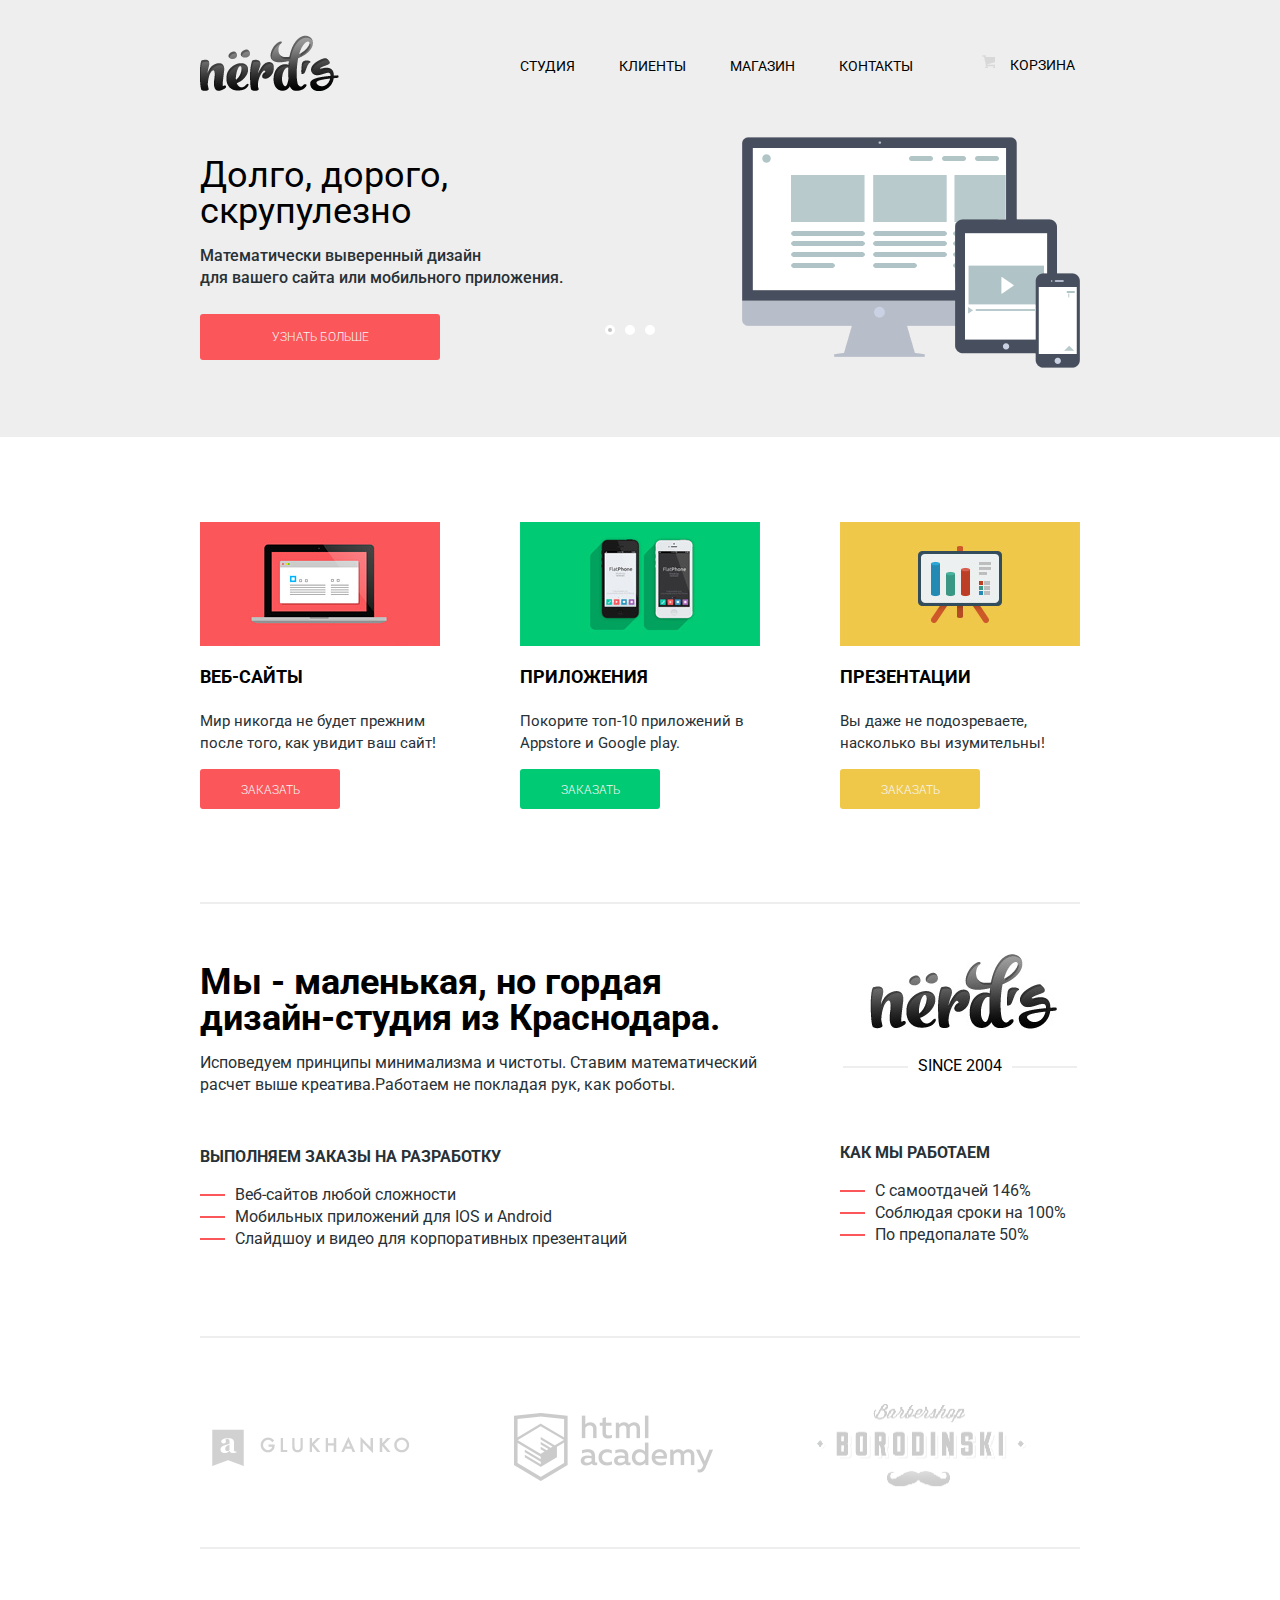
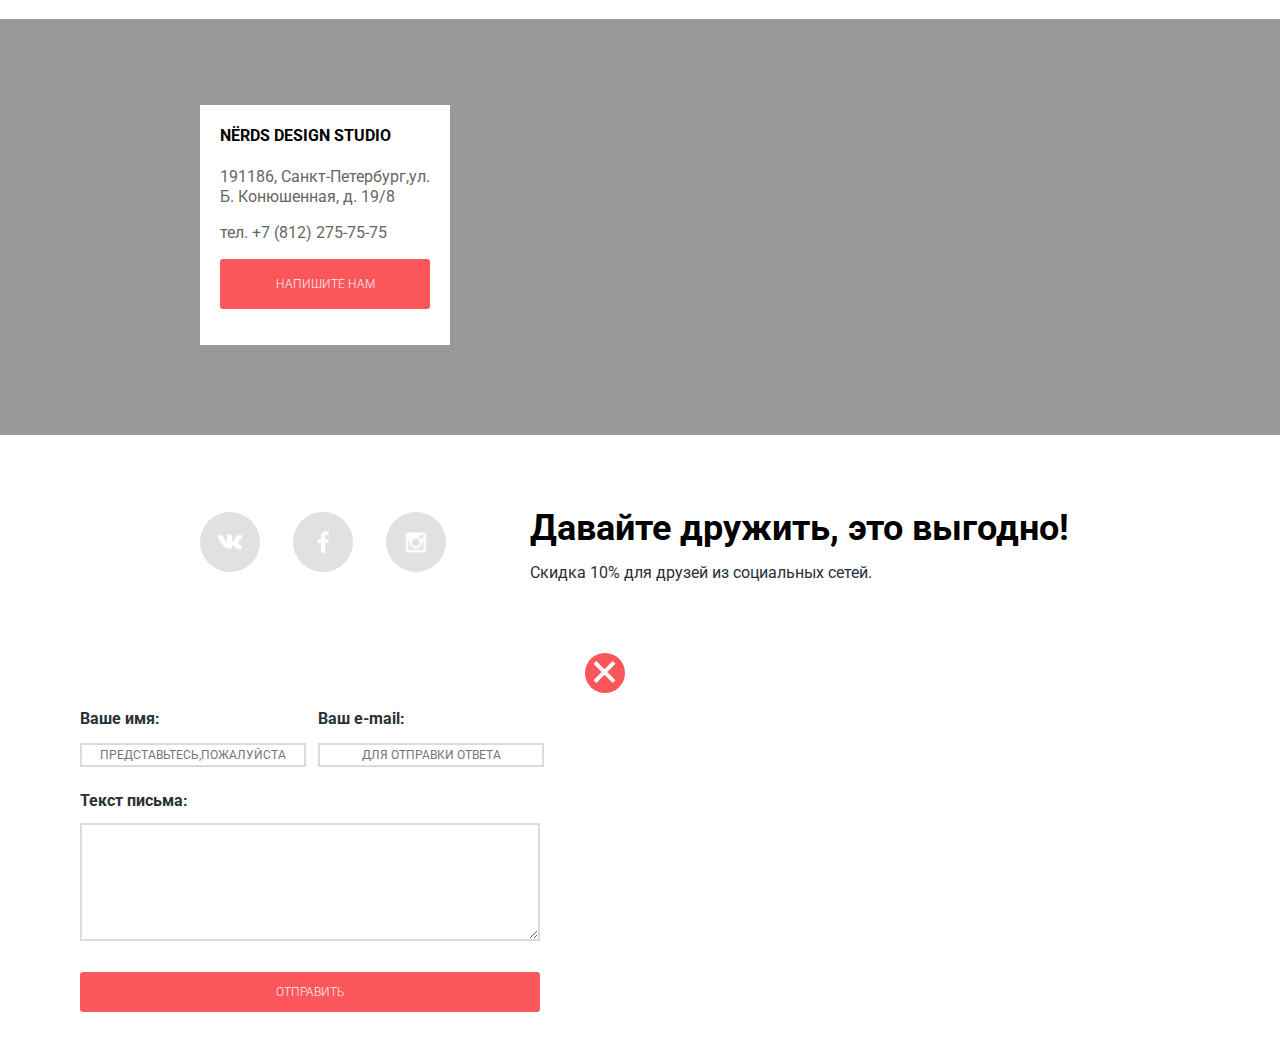
==== index.html @ b6cf6c47 "18.02" ====
<!DOCTYPE html>
<html lang="ru">
<head>
	<meta charset="utf-8">
	<title>HTML Academy: Нёрдс</title>
	<link rel="stylesheet" href="css/normalize.css">
	<link href='https://fonts.googleapis.com/css?family=Roboto:500' rel='stylesheet' type='text/css'>
	<link rel="stylesheet" href="css/style.css">
</head>
<body>
	<header class="main-header">
		<div class="container clearfix"> <!--центровщик-->
			<div class="header-logo">
				<img src="img/logo/logo.png" width="139" height="56" alt="нёрдс">
			</div>
			<nav class="main-navigation">
				<ul class="main-navigation-list">
					<li class="list-item"><a href="#">студия</a></li>
					<li class="list-item"><a href="#">клиенты</a></li>
					<li class="list-item"><a href="#">магазин</a></li>
					<li class="list-item"><a href="#">контакты</a></li>
				</ul>
				<div class="cart">
					<a class="active" href="#">корзина</a>
				</div>
			</nav>	
		</div> <!--end container -->
			<div class="slider">
        <input type="radio" id="btn-1" name="toggle" checked>
        <input type="radio" id="btn-2" name="toggle">
        <input type="radio" id="btn-3" name="toggle">
        <div class="slider-controls">
          <label for="btn-1"></label>
          <label for="btn-2"></label>
          <label for="btn-3"></label>
        </div>
        <div class="slides">
          <div class="slide">
            <div class="slide-description">
              <div class="slide-title">Долго, дорого,<br>скрупулезно</div>
              <p class="slide-text">Математически выверенный дизайн<br>для вашего сайта или мобильного приложения.</p>
              <a class="btn slider-btn" href="#">Узнать больше</a>
            </div>
          </div>
          <div class="slide">
            <div class="slide-description">
              <div class="slide-title">Любите ли вы математику,<br> как любим ее мы?</div>
              <p class="slide-text">Нашим дизайнерам мы удаляем нейроны, ответственные<br>за креатив, чтобы дать им возможность все просчитать.</p>
              <a class="btn slider-btn" href="#">Узнать больше</a>
            </div>
          </div>
          <div class="slide">
            <div class="slide-description">
              <div class="slide-title">Только наркотики,<br> только хардкор!</div>
              <p class="slide-text">Все дизайнерские решения в нашей компании принимаются только под воздействием качественных галлюциногенов.</p>
              <a class="btn slider-btn" href="#">Узнать больше</a>
            </div>
          </div>
        </div>
      </div>
	</header>
	<div class="main-content">
		<div class="container"> 
			<div class="offer clearfix">
				<div class="offer-block">
					<img class="offer-pic" src="img/content/desktop.jpg" width="240" height="124" alt="Монитор">
					<h3 class="offer-heading">Веб-сайты</h3>
					<p class="offer-text">Мир никогда не будет прежним после того, как увидит ваш сайт!</p>
					<a class="btn btn-red" href="#">Заказать</a> 
				</div>
				<div class="offer-block">
					<img class="offer-pic" src="img/content/app.jpg" width="240" height="124" alt="Приложения">
					<h3 class="offer-heading">Приложения</h3>
					<p class="offer-text">Покорите топ-10 приложений в Appstore и Google play.</p>
					<a class="btn btn-green" href="#">Заказать</a> 
				</div>
				<div class="offer-block">
					<img class="offer-pic" src="img/content/presentation.jpg" width="240" height="124" 
						alt="Презентации">
					<h3 class="offer-heading">Презентации</h3>
					<p class="offer-text">Вы даже не подозреваете, насколько вы изумительны!</p>
					<a class="btn btn-yellow" href="#">Заказать</a>
				</div>
			</div>
			<div class="about-us clearfix">
				<div class="advantages">
					<h2 class="advantages-heading">Мы - маленькая, но гордая дизайн-студия из Краснодара.</h2>
					<p class="advantages-text">
						Исповедуем принципы минимализма и чистоты. Ставим математический расчет выше креатива.Работаем не покладая рук, как роботы.    
					</p>
					<h3 class="about-us-heading">Выполняем заказы на разработку</h3>
					<ul class="advantages-list">
						<li class="advantages-list-item">Веб-сайтов любой сложности</li>
						<li class="advantages-list-item">Мобильных приложений для IOS и Android</li>
						<li class="advantages-list-item">Слайдшоу и видео для корпоративных презентаций</li>
					</ul>
				</div>
				<div class="features">
					<figure class="nerds-logo">
						<img src="img/logo/logo2.jpg" width="187" height="75" alt="Логотип-2">
						<figcaption class="logo-block"><span class="logo-text">Since 2004</span></figcaption>
					</figure>
					<h3 class="about-us-heading">Как мы работаем</h3>
					<ul class="advantages-list">
						<li class="advantages-list-item">C самоотдачей 146%</li>
						<li class="advantages-list-item">Соблюдая сроки на 100%</li>
						<li class="advantages-list-item">По предопалате 50%</li>
					</ul>
				</div>
			</div>
			<div class="partners">
				<ul class="partners-list">
					<li class="partner-item">
						<a href="#"><img src="img/decoration/glukhanko.png" width="198" height="37" alt="Глуханко"></a>
					</li> 
					<li class="partner-item">
						<a href="#"><img src="img/decoration/html-academy.png" width="199" height="68" 
							alt="HTML-Академия"></a>
					</li>
					<li class="partner-item">	
						<a href="#"><img src="img/decoration/borodinsky.png" width="209" height="86" alt="Бородински">
						</a>
					</li>
				</ul>
			</div>
		</div> <!--end container -->
		<div class="find-us">
			<div class="map"> 
				<iframe src="https://www.google.com/maps/embed?pb=!1m18!1m12!1m3!1d1998.5989424123647!2d30.32089461566686!3d59.938796869048474!2m3!1f0!2f0!3f0!3m2!1i1024!2i768!4f13.1!3m3!1m2!1s0x4696310fca5ba729%3A0xea9c53d4493c879f!2z0JHQvtC70YzRiNCw0Y8g0JrQvtC90Y7RiNC10L3QvdCw0Y8g0YPQuy4sIDE5LCDQodCw0L3QutGCLdCf0LXRgtC10YDQsdGD0YDQsywgMTkxMTg2!5e0!3m2!1sru!2sru!4v1455705789983" width="100%" height="100%" frameborder="0" style="border:0" allowfullscreen></iframe>
			</div>
			<!--<img src="img/contacts/map.jpg" width="1199" height="416" alt="Карта проезда">-->
			<div class="contacts"> 
				<h3 class="contacts-heading"> NЁrds design studio</h3>
				<p class="contacts-text">191186, Санкт-Петербург,ул. Б. Конюшенная, д. 19/8</p>
				<p class="contacts-text"> тел. +7 (812) 275-75-75</p>
				<a class="btn btn-contact" href="#">Напишите нам</a>
			</div>
		</div>
	</div>
	<footer class="main-footer">
		<div class="container clearfix">
			<div class="social">
				<a href="#" class="social-btn social-btn-vk"></a>
				<a href="#" class="social-btn social-btn-fb"></a> 
				<a href="#" class="social-btn social-btn-inst"></a>
			</div>
			<div class="social-text">
				<h3 class="social-heading">Давайте дружить, это выгодно!</h3>
				<p class="discount">Скидка 10% для друзей из социальных сетей.</p>
			</div>
		</div>
	</footer>
	<div class="pop-up clearfix ">
		<form class="pop-up-form" action="#">
			<div class="user-block">
				<label class="your-name" for="username">Ваше имя:</label> 
				<input class="username" id="username" type="text" placeholder="Представьтесь,пожалуйста">
			</div>
			<div class="user-block">
				<label class="your-email" for="email">Ваш e-mail:</label>
				<input class="email" id="email" type="email" placeholder="Для отправки ответа"> 
			</div>
			<div class="text-field">
				<label class="your-letter" for="letter">Текст письма:</label> 
				<textarea class="text-area" name="text" id="letter" placeholder="В свободной форме" cols="54" 
					rows="5">
				</textarea>
			</div>
				<input class="submit-btn btn-red" type="submit" value="Отправить">
		</form>
		<div class="btn-close"></div>
	</div>
</body>
</html>
---- css/style.css ----
html,body {
	min-width: 900px;
	margin: 0;
	padding: 0;
}
body {
	font-family: Roboto, Arial, Helvetica, sans-serif;
	font-size: 16px;
	font-weight: normal;
	line-height: 22px;
	color: #283136;
	background-color: #ffffff;
}
.clearfix::after {
	content:'';
	display:table;
	clear:both;
}
.sprite {
	display: block;
	background-image: url("../img/icons/sprite.png");
	background-repeat: no-repeat;
}
.btn {
	font-family: Roboto, Arial, Helvetica, sans-serif;
	font-size: 12px;
	line-height: 22px;
	font-weight: 300;
	text-align: center;
	color: #f6f6f6;
	text-transform: uppercase;
	text-decoration: none;
	border-radius: 3px;
}
.sprite-icon-basket {
	width: 15px;
	height: 15px;
	background-position: -5px -5px;
}
.sprite-icon-basket-red {
	width: 15px;
	height: 15px;
	background-position: -5px -30px;
}
.sprite-icon-check-off {
	width: 23px;
	height: 23px;
	background-position: -5px -55px;
}
.sprite-icon-check-on {
	width: 27px;
	height: 23px;
	background-position: -5px -88px;
}
.sprite-icon-facebook {
	width: 12px;
	height: 22px;
	background-position: -5px -121px;
}
.sprite-icon-instagramm {
	width: 21px;
	height: 21px;
	background-position: -5px -153px;
}
.sprite-icon-vk {
	width: 26px;
	height: 15px;
	background-position: -5px -184px;
}
.main-header {
	margin-bottom: 0px;
	padding-top: 35px;
	background-color: #eeeeee;
}
.container {
	width: 880px;
	margin: 0 auto;
	padding: 0 10px;	
}
.header-logo {
	float: left;
	padding-top: 0px;
	width: 140px;
}
.main-navigation {
	float: right;
	width: 560px;
	margin-left: 0px;
	padding-left: 0px;	
}
.main-navigation-list {
	float: left;
	width: 460px;
	margin-right: 0px;
	padding-left: 0px;
	list-style: none;
}
.main-navigation-list a {
	text-decoration: none;
	color: #000000;
	text-transform: uppercase;
}
.main-navigation-list .list-item {
	display: inline;
	padding-left: 0px;
	padding-right: 40px;
	font-size: 14px;
	line-height: 30px;
	color: #000000;
	text-transform: uppercase;
}
.main-navigation-list a:hover {
	color: #fb565a;
}
.main-navigation-list a:active {
	color: #000000;
	opacity: 0.3;
}
.list-item:last-child {
	padding-right: 0px;
}
.cart {
	float: right;
	width: 100px;
	padding-top: 15px;	
}
.cart a {
	position: relative;
	display: block;
	padding-left: 30px;
	font-size: 14px;
	line-height: 30px;
	color: #000000;
	text-transform: uppercase;
	text-decoration: none;
}
.cart a:hover {
	color: #fb565a;
}
.list-item.active a {
	color: #000000;
	border-bottom: 2px solid #fb565a;
}
.cart a::before {
	content: "";
	position: absolute;
	top: 3px;
	left: 0px;
	background-image: url("../img/icons/sprite.png");
	width: 15px;
	height: 15px;
	background-position: -3px -3px;
	opacity: 0.3;
}
.cart a:hover::before {
	background-position: -5px -30px;
	opacity: 1;
}
.main-content {
	margin-top: 85px;
}
.main-heading {
	clear: both;
	font-family: Roboto, Arial, Helvetica, sans-serif;
	font-size: 40px;
	font-weight: normal;
	line-height: 46px; 
	text-transform: uppercase;
	text-align: center;
	color: #000000;
	width: 650px;
	margin: 0 auto;
	padding-top: 80px;
	padding-bottom: 85px;
}
.advantages-heading {
	font-family: Roboto, Arial, Helvetica, sans-serif;
	font-size: 36px;
	line-height: 36px;
	color: #000000;
	margin-bottom: 15px;
	margin-top: 60px;
}
.slide-title {
	font-family: Roboto, Arial, Helvetica, sans-serif;
	font-size: 36px;
	line-height: 36px;
	color: #000000;
}
.slider {
	padding-top: 30px;
	width: 880px;
	margin: 0 auto;
	position: relative;
}
.slide {
	min-height: 310px;
	background-repeat: no-repeat;
	background-position: 100% 10px;
}
.slider input[type="radio"] {
	display: none;
}
.slider-controls label {
	display: inline-block;
	width: 4px;
	height: 4px;
	margin: 0 3px;
	vertical-align: top;
	background: #ffffff;
	border: 3px solid white;
	border-radius: 50%;
	cursor: pointer;
}
.slider-controls {
	position: absolute;
	bottom: 90px;
	left: 50%;
	width: 200px;
	margin-left: -110px;
	text-align: center;
}
.slide-description {
	font-family: Roboto, Arial, Helvetica, sans-serif;
	font-size: 16px;
	line-height: 22px;
	color: #283136;
	width: 500px;
	padding: 30px 0;
}

.slide-text {
	font-family: Roboto, Arial, Helvetica, sans-serif;
	font-size: 16px;
	line-height: 22px;
	font-weight: 500;
	color: #283136;
}
.slider-btn {
	display: block;
	width: 220px;
	margin-top: 25px;
	padding: 12px 10px;
	background: #fb565a;
}
.slide .btn:hover {
	background-color: #d6494d;
}
.slide .btn:active {
	background-color: #b63538;
	box-shadow: inset 0 3px #9b2d30;
}
.slide:nth-child(1) {
	background-image: url("../img/content/slide1.png");
}

.slide:nth-child(2) {
	background-image: url("../img/content/slide2.png");
}

.slide:nth-child(3) {
	background-image: url("../img/content/slide3.png");
}
.slide {
	display: none;
}
#btn-1:checked ~ .slides .slide:nth-child(1) {
	display: block;
}

#btn-2:checked ~ .slides .slide:nth-child(2) {
	display: block;
}

#btn-3:checked ~ .slides .slide:nth-child(3) {
	display: block;
}
#btn-1:checked ~ .slider-controls label[for="btn-1"],
#btn-2:checked ~ .slider-controls label[for="btn-2"],
#btn-3:checked ~ .slider-controls label[for="btn-3"] {
	background: #c1c1c1;
}

.offer {
	border-bottom: 2px solid #eeeeee;
}
.offer-block {
	float: left;
	width: 240px;
	min-height: 300px;
	margin-right: 80px;
	padding-bottom: 80px;
	font-size: 15px;
	line-height: 22px;
}
.offer-heading {
	margin-top: 0px;
	font-family: Roboto, Arial, Helvetica, sans-serif;
	font-size: 18px;
	line-height: 30px;
	color: #000000;
	text-transform: uppercase;
}
.offer-pic {
	margin-bottom: 10px;
}
.offer-block:last-child {
	margin-right: 0px;
}
.offer-block .btn {
	display: block;
	width: 140px;
	min-height: 30px;
	padding-top: 10px;
}
.btn-red {
	background-color: #fb565a;
}
.btn-red:hover {
	background-color: #d6494d;
}
.btn-red:active {
	background-color: #b63538;
	box-shadow: inset 0 3px #9b2d30;
}
.btn-green {
	background-color: #00ca74;
}
.btn-green:hover {
	background-color: #01a25e;
}
.btn-green:active {
	background-color: #009053;
	box-shadow: inset 0 3px #007b47;
}
.btn-yellow {
	background-color: #efc84a;
}
.btn-yellow:hover {
	background-color: #d6ae2c;
}
.btn-yellow:active {
	background-color: #c09b24;
	box-shadow: inset 0 3px #a3841f;
}
.about-us {
	padding-bottom: 70px;
	border-bottom: 2px solid #eeeeee;
}
.about-us-heading {
	font-family: Roboto, Arial, Helvetica, sans-serif;
	font-size: 16px;
	line-height: 22px; 
	text-transform: uppercase;
	color: #283136;
	margin-top: 50px;
}
.advantages {
	float: left;
	width: 570px;	
}
.advantages-text {
	font-family: Roboto, Arial, Helvetica, sans-serif;
	font-size: 16px;
	line-height: 22px; 
	color: #283136;
	margin-bottom: 50px;
}
.advantages-list {
	padding-left: 0px;
}
.advantages-list-item {
	position: relative;
	padding-left: 35px;
	list-style-type: none;
}
.advantages-list-item:before {
	position: absolute;
	left: 0px;
	top: 10px;
	content: "";
	width: 25px;
	border-bottom: 2px solid #fb565a;
}
.features {
	float: right;
	width: 240px;	
}
.logo-block {
	text-align: center;
}
.logo-text {
	position: relative;
	font-family: Roboto, Arial, Helvetica, sans-serif;
	color: #000000;
	font-size: 16px;
	line-height: 9px; 
	text-transform: uppercase;
	padding-right: 10px;
	padding-left: 10px;
}
.logo-text::before, .logo-text::after {
	content: "";
	position: absolute;
	top: 50%;
	
	width: 65px;
	border-bottom: 2px solid #eeeeee;
}
.logo-text::before {
	left: 100%;
}
.logo-text::after {
	right: 100%;
}
.partners {
	margin-right: 0px;
	margin-bottom: 70px;
	border-bottom: 2px solid #eeeeee;
}
.partners-list {
	padding-left: 12px;
}
.partner-item {
	display: inline-block;
	vertical-align: middle;
	padding-top: 50px;
	padding-right: 100px;
	padding-bottom: 35px;	
}
.partner-item a {
	display: block;
	opacity: 0.2;
}
.partner-item a:hover {
	opacity: 1;
}
.partner-item a:active {
	opacity: 1;
}
.partner-item:nth-child(3n) {
	padding-right: 0px;
	margin-right: 0px;
}
.nerds-logo {
	margin-top: 50px;
	margin-bottom: 65px;
	margin-left: 30px;
}
.logo-block {
	padding-top: 20px;
	padding-left: 10px;
}
.range-filter {
	width: 240px;
	margin: 20px auto; 
}
.range-controls {
	position: relative;
	height: 41px;
	padding-top: 39px;
	padding-right: 20px;
	padding-left: 20px;
	margin-bottom: 15px;
	border-radius: 5px;
	background: #f1f1f1;
}
.range-controls .scale {
	height: 2px;
	background: #d7dcde;
}
.range-controls .bar {
	width: 70%;
	height: 2px;
	background: #00ca74;
}
.range-controls .toggle {
	position: absolute;
	top: 30px;
	left: 0px;
	width: 4px;
	height: 4px;
	cursor: pointer;
	border: 8px solid #fff;
	border-radius: 50%;
	background: #ababab;
	box-shadow: 0 2px 1px 0 #cfcfcf;
}
.range-controls .toggle-min {
	left: 20px;
}
.range-controls .toggle-max {
	left: 145px;
}
.price-controls {
	font-size: 0;
}
.price-controls label {
	font-size: 16px;
	display: inline-block;
	width: 50%;
}
.max-price {
	text-align: right;
}
.price-controls input {
	font-family: Roboto, Arial, Helvetica, sans-serif;
	font-size: 16px;
	width: 60px;
	margin-left: 10px;
	padding: 8px 10px;
	text-align: center;
	color: #283136;
	border: none;
	border-radius: 5px;
	outline: none;
	background: #f1f1f1;
}
.parameters {
	width: 240px;
	float: left;
	margin-top: 0px;
}
.parameters-heading {
	font-family: Roboto, Arial, Helvetica, sans-serif;
	font-size: 18px;
	line-height: 30px;
	color: #000000;
	text-transform: uppercase;
	padding-top: 50px;
}
.cost {
	margin-top: 0px;
	padding-top: 0px;
}
.parameters-list {
	list-style: none;
	padding-left: 0px;
}
.parameters-btn {
	font-family: Roboto, Arial, Helvetica, sans-serif;
	font-size: 12px;
	font-weight: bold;
	line-height: 40px;
	color: #283136;
	text-transform: uppercase;
	text-decoration: none;
	text-align: center;
	background-color: #f1f1f1;
	display: block;
	vertical-align: middle;
	width: 160px;
	height: 40px;
	padding-top: 0px;
	border: 0 none;
	border-radius: 3px;
}
.parameters-btn:hover {
	background-color: #e5e5e5;
}
.parameters-btn:active {
	background-color: #d5d5d5;
	box-shadow: 0 3px #b5b5b5;

}
.parameters-list input[type="radio"] {
	display: none;
}
input[type="radio"]+label {
	display: block;
	margin: 20px 0;
	line-height: 20px;
	padding-left: 40px;
	position: relative;
	cursor: pointer;
}
input[type="radio"]+label::before {
	content: "";
	display: block;
	position: absolute;
	left: 0px;
	top: 0px;
	width: 16px;
	height: 16px;
	border: 4px solid #c1c1c1;
	border-radius: 50px;
}
input[type="radio"]+label::hover::before {
	content: "";
	background-image: url("../img/icons/icon-circle-hover.png");
}
input[type="radio"]+label::active::before {
	content: "";
	opacity: 0.3;
}
input[type="radio"]:checked+label::after {
	content: "";
	display: block;
	position: absolute;
	left: 8px;
	top: 8px;
	width: 8px;
	height: 8px;
	border-radius: 50px;
	background-color: #c1c1c1;
}
.parameters-list input[type="checkbox"] {
	display: none;
}
input[type="checkbox"]+label {
	display: block;
	margin: 20px 0;
	line-height: 20px;
	padding-left: 40px;
	position: relative;
	cursor: pointer;
}
input[type="checkbox"]+label::before {
	content: "";
	display: block;
	position: absolute;
	left: 0px;
	top: 0px;
	background-image: url("../img/icons/sprite.png");
	width: 23px;
	height: 23px;
	background-position: -5px -55px;
}
input[type="checkbox"]:checked {
	background-image: url("../img/icons/sprite.png");
	width: 27px;
	height: 23px;
	background-position: -5px -88px;
}
input[type="checkbox"]+label::hover::before {
	background-image: url("../img/icons/icon-check-of-hover.png");
}
input[type="checkbox"]:checked+label::hover::before {
	background-image: url("../img/icons/icon-check-on-hover.png");
}
/*input[type="checkbox"]:checked+label::after {
	content: "";
	display: block;
	position: absolute;
	left: 0px;
	top: 0px;
	background-image: url("../img/icons/sprite.png");
	width: 27px;
    height: 23px;
    background-position: -5px -88px;
    }*/
.select-list a {
  font-size: 12px;
  color: #283136;
  opacity: 0.3;
  text-transform: uppercase; 
  text-decoration: none;
  border-bottom: 2px dotted #00ca74;
}
.select-list a:hover {
  color: #000000; 
  opacity: 1;
  border-bottom-style: solid;
}
.select-list a:active {
  color: #000000;
  opacity: 1;
}
.select-list-item b {
  font-size: 12px;
  text-transform: uppercase;
}

.select {
  margin-left: 0px;
  font-size: 12px;
  width: 560px;
  margin-right: 0px;

}
.select-list {
  float: left;
  width: 480px;
  margin-right: 0px;
  margin-top: 0px;
  padding-left: 0px;
}
.select li {
  display: inline-block;
  vertical-align: middle;
  font-size: 12px;
  padding-right: 40px;
}
.arrows-list {
  margin: 0px;
}
.arrows-list li{
  padding-right: 0px;
}
.arrows-block {
  float: right;	
  width: 80px;
}
.arrow {
  display: block;
  width: 0px;
  height: 0px;
  border-style: solid;
}
.arrow-up {
  margin-right: 5px;
  padding-right: 0px;
  border-width: 0 5.5px 10px 5.5px;
  border-color: transparent transparent #c1c1c1 transparent;
}
.arrow-down {
  border-width: 10px 5.5px 0 5.5px;
  border-color: #c1c1c1 transparent transparent transparent;
}
.arrow-up:hover {
  border-color: transparent transparent #c1c1c1 transparent;
}
.arrow-down:hover {
  border-color: #c1c1c1 transparent transparent transparent;
}
.arrow-up:active {
  border-color: transparent transparent #1fcf81 transparent;
}
.arrow-down:active {
  border-color: #1fcf81 transparent transparent transparent;
}
.template {
	float: right;
	font-size: 0px;
	width: 560px;
	margin-top: 0px;
}
.template-list {
	margin: 0px;
	padding: 0px;
}
.template-list-item {
	position: relative;
	display: inline-block;
	vertical-align: middle;
	font-size: 14px;
	padding-top: 30px;
	margin-right: 80px;
	margin-left: 0px;
	margin-bottom: 80px;
	width: 240px;
	background-image: url("../img/decoration/sub.png");
	background-repeat: no-repeat;
	background-position: left top;
}
.template-list-item:hover {
	background-image: url("../img/decoration/sub-dark.png");
}
.template-list-item:nth-child(2n) {
	margin-right: 0px;
}
.template-list-item:hover .description{
	display: block;
}
.template-price {
	display: block;
	font-weight: 300;
	font-size: 12px;
	text-align: center;
	color: #ffffff;
	text-transform: uppercase;
	background-color: #fb565a;
	text-decoration: none;
	vertical-align: middle;
	width: 140px;
	min-height: 30px;
	margin-left: 30px;
	padding-top: 10px;
	border-radius: 3px;
}
.description {
	width: 200px;
	height: 200px;
	position: absolute;
	top: 50px;
	left: 20px;
	background-color: #ffffff;
	color: #283136;
	text-align: center;
	display: none;	
}
.description .description-heading {
	font-family: Roboto, Arial, Helvetica, sans-serif;
	font-size: 18px;
	line-height: 20px;
	text-transform: uppercase;
	text-align: center;
	color: #000000;
}
.description .description-text {
	padding-left: 37px;
	padding-right: 37px;
}

.paginator-block {
	clear: both;
	min-width: 300px;
	min-height: 40px;
	margin-bottom: 80px;
	margin-top: 0px;
}
.paginator-page {
	width: 34px;
	height: 34px;
	border: 2px solid #f1f1f1;
}

.paginator-page {
	display: inline-block;
	vertical-align: middle;
	text-align: center;
	margin-right: 10px;
	width: 38px;
	height: 38px;
	background-color: #f1f1f1;
	font-size: 12px;
	line-height: 38px;
	text-transform: uppercase;
	font-weight: bold;
	color: #283136;
}
.paginator-list {
	padding-left: 0px;
	margin-left: 10px;
	font-size: 0px;
	list-style: none;
}
.paginator-list .active {
	background-color: #ffffff;
}
.paginator-page a {
	display: block;
	text-decoration: none;
	vertical-align: middle;
	text-align: center;
	width: 38px;
	height: 38px;
	color: #283136;
}

.next {
	width: 110px;
	padding-left: 30px;
}
.map {
	width: 100%;
	height: 416px;
	margin: 10px auto;
	background-color: #999;
}
.find-us {
	position: relative;
	background-image: url("../img/contacts/map.jpg");
	background-position: 50% 50%;
	background-repeat: no-repeat;
	height: 416px;
}
.contacts {
	width: 210px;
	height: 240px;
	background-color: #ffffff;
	color: #c1c1c1;
	position: absolute;
	top: 86px;
	left: 50%;
	margin-left: -440px;
	padding-left: 20px;
	padding-right: 20px;
}
.contacts-heading {
	font-size: 16px;
	line-height: 30px;
	color: #000000;
	text-transform: uppercase;
}
.contacts-text {
	font-family: Roboto, Arial, Helvetica, sans-serif;
	font-size: 16px;
	line-height: 20px;
	color: #666666;
}
.btn-contact {
	background-color: #fb565a;
	display: block;
	padding-top: 14px;
	padding-bottom: 14px;
}
.btn-contact:hover {
	background-color: #d6494d;
}
.btn-contact:active {
	background-color: #b63538;
	box-shadow: inset 0 3px #9b2d30;
}
.social {
	width: 300px;
	float: left;
	padding-top: 77px;
	margin-right: 0px;
	margin-bottom: 76px;
}
.social-text {
	font-family: Roboto, Arial, Helvetica, sans-serif;
	width: 550px;
	float: right;
	padding-top: 55px;
	margin-left: 0px;
	margin-top: 20px;
}
.social-heading {
	font-family: Roboto, Arial, Helvetica, sans-serif;
	font-size: 36px;
	line-height: 36px;
	color: #000000;
	margin-top: 0px;
	margin-bottom: 0px;
}
.social-btn {
	position: relative;
	display: inline-block;
	vertical-align: top;
	margin-right: 29px;
	width: 60px;
	height: 60px;
	border-radius: 50%;
	font-size: 0px;
	background-color: #e1e1e1;
}
.social-btn::before {
	content: "";
	position: absolute;
	top: 50%;
	left: 50%;
	transform: translate(-50%, -50%);
	background-image: url("../img/icons/sprite.png");
	background-repeat: no-repeat;
}
.social-btn-vk::before {
	width: 26px;
	height: 15px;
	background-position: -5px -184px;
}
.social-btn-fb::before {
	width: 12px;
	height: 22px;
	background-position: -5px -121px;
}
.social-btn-inst::before {
	width: 21px;
	height: 21px;
	background-position: -5px -153px;
}
.social-btn:hover{
	background-color: #fb565a;
}
.social-btn:active {
	background-color: #d6494d;
	box-shadow: inset 0 3px #9b2d30;
}
.discount {
	font-family: Roboto, Arial, Helvetica, sans-serif;
	font-size: 16px;
}
.social-btn:last-child {
	margin-right: 0px;
}
.pop-up {
	/*display: none;*/
}
.pop-up {
	position: relative;
	width: 630px;
}
.pop-up-form {
	min-width: 460px;
	margin-left: 80px;
	padding-top: 60px;
}
.username, .email {
	width: 218px;
	margin-right: 20px;
	margin-bottom: 25px;
	margin-top: 13px;
	font-family: Roboto, Arial, Helvetica, sans-serif;
	font-size: 12px;
	line-height: 18px;
	color: #000000;
	text-transform: uppercase;
	border: 2px solid #d7dcde;
	outline: none;
	text-align: center;
}
.your-name, .your-email, .your-letter {
	margin-top: 15px;
	font-family: Roboto, Arial, Helvetica, sans-serif;
	font-size: 16px;
	line-height: 18px;
	font-weight: bold;
}
.text-area {
	width: 452px;
	border: 2px solid #d7dcde;
	outline: none;
	margin-top: 13px;
	margin-right: 0px;
}
.user-block {
	float: left;
	width: 218px;
	margin-right: 20px;
}
.your-letter {
	display: block;
}
.text-field {
	clear: both;
	width: 460px;
	min-height: 110px;	
}
.submit-btn {
	display: inline-block;
	width: 460px;
	height: 40px;
	font-weight: 300;
	font-size: 12px;
	line-height: 18px;
	text-align: center;
	color: #f6f6f6;
	text-transform: uppercase;
	text-decoration: none;
	background: #fb565a;
	margin-top: 25px;
	border-radius: 3px;
	margin-bottom: 50px;
	border:0 none;
}
.btn-close {
	position: absolute;
	top: 5px;
	right: 5px;
	width: 40px;
	height: 40px;
	border-radius: 50px;
	background-color: #fb565a;
}
.btn-close::before, .btn-close::after {
	content: "";
	position: absolute;
	top: 17px;
	right: 7px;
	width: 27px;
	height: 4px;
	background-color: #ffffff;
	transform: rotate(45deg); 
}
.btn-close::after {
	content: "";
	transform: rotate(-45deg);
}
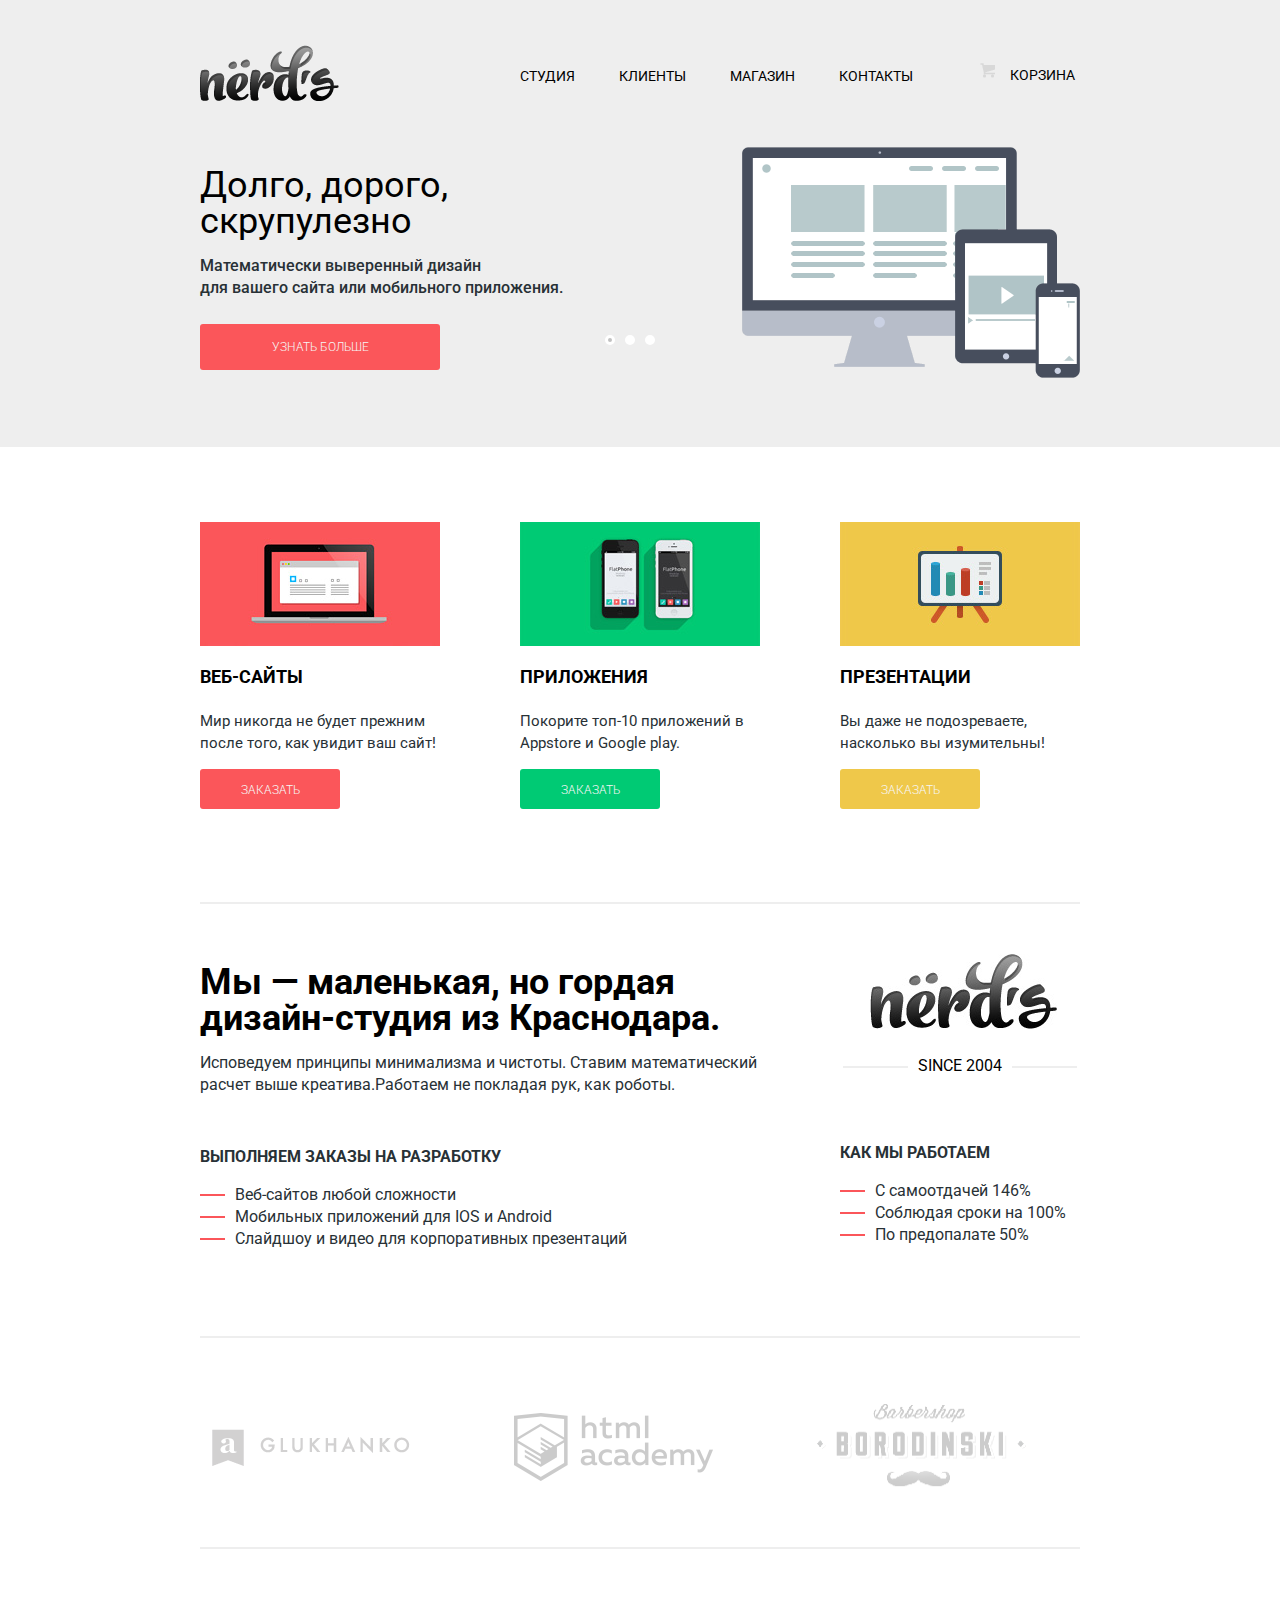
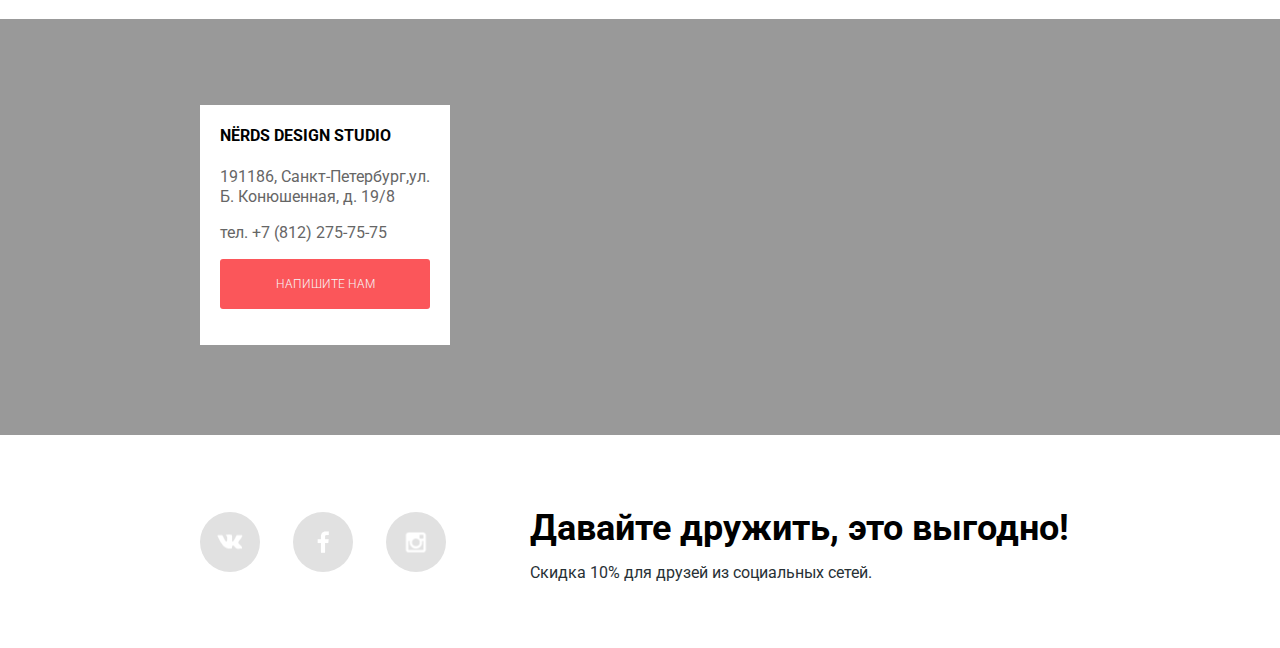
==== commit 566296f8: "new" ====
--- a/index.html
+++ b/index.html
@@ -84,7 +84,7 @@
 			</div>
 			<div class="about-us clearfix">
 				<div class="advantages">
-					<h2 class="advantages-heading">Мы - маленькая, но гордая дизайн-студия из Краснодара.</h2>
+					<h2 class="advantages-heading">Мы &#8212 маленькая, но гордая дизайн-студия из Краснодара.</h2>
 					<p class="advantages-text">
 						Исповедуем принципы минимализма и чистоты. Ставим математический расчет выше креатива.Работаем не покладая рук, как роботы.    
 					</p>
@@ -150,25 +150,27 @@
 			</div>
 		</div>
 	</footer>
-	<div class="pop-up clearfix ">
-		<form class="pop-up-form" action="#">
-			<div class="user-block">
-				<label class="your-name" for="username">Ваше имя:</label> 
-				<input class="username" id="username" type="text" placeholder="Представьтесь,пожалуйста">
-			</div>
-			<div class="user-block">
-				<label class="your-email" for="email">Ваш e-mail:</label>
-				<input class="email" id="email" type="email" placeholder="Для отправки ответа"> 
-			</div>
-			<div class="text-field">
-				<label class="your-letter" for="letter">Текст письма:</label> 
-				<textarea class="text-area" name="text" id="letter" placeholder="В свободной форме" cols="54" 
+	<div class="pop-up-wrapper">
+		<div class="pop-up clearfix ">
+			<form action="#">
+				<div class="user-block">
+					<label class="your-name" for="username">Ваше имя:</label> 
+					<input class="user" id="username" type="text" placeholder="Представьтесь,пожалуйста">
+				</div>
+				<div class="user-block">
+					<label class="your-email" for="email">Ваш e-mail:</label>
+					<input class="user" id="email" type="email" placeholder="Для отправки ответа"> 
+				</div>
+				<div class="text-field">
+					<label class="your-letter" for="letter">Текст письма:</label> 
+					<textarea class="text-area" name="text" id="letter" placeholder="В свободной форме" cols="54" 
 					rows="5">
 				</textarea>
+				<input class="submit-btn btn-red" type="submit" value="Отправить">
 			</div>
-				<input class="submit-btn btn-red" type="submit" value="Отправить">
 		</form>
-		<div class="btn-close"></div>
+		<div class="btn-close"></div>	
 	</div>
+</div>	
 </body>
 </html>
--- a/css/style.css
+++ b/css/style.css
@@ -1,5 +1,5 @@
 html,body {
-	min-width: 900px;
+	min-width: 880px;
 	margin: 0;
 	padding: 0;
 }
@@ -17,9 +17,9 @@
 	clear:both;
 }
 .sprite {
-	display: block;
-	background-image: url("../img/icons/sprite.png");
-	background-repeat: no-repeat;
+    background-image: url("../img/icons/sprite.png");
+    background-repeat: no-repeat;
+    display: block;
 }
 .btn {
 	font-family: Roboto, Arial, Helvetica, sans-serif;
@@ -33,59 +33,90 @@
 	border-radius: 3px;
 }
 .sprite-icon-basket {
-	width: 15px;
-	height: 15px;
-	background-position: -5px -5px;
-}
+  width: 15px;
+  height: 15px;
+  background-position: -10px -53px;
+}
+
 .sprite-icon-basket-red {
-	width: 15px;
-	height: 15px;
-	background-position: -5px -30px;
-}
+  width: 15px;
+  height: 15px;
+  background-position: -10px -88px;
+}
+
+.sprite-icon-check-of-hover {
+  width: 23px;
+  height: 23px;
+  background-position: -10px -123px;
+}
+
 .sprite-icon-check-off {
-	width: 23px;
-	height: 23px;
-	background-position: -5px -55px;
-}
+  width: 23px;
+  height: 23px;
+  background-position: -10px -166px;
+}
+
 .sprite-icon-check-on {
-	width: 27px;
-	height: 23px;
-	background-position: -5px -88px;
-}
+  width: 27px;
+  height: 23px;
+  background-position: -10px -209px;
+}
+
+.sprite-icon-check-on-blocked {
+  width: 27px;
+  height: 23px;
+  background-position: -10px -252px;
+}
+
+.sprite-icon-check-on-hover {
+  width: 27px;
+  height: 23px;
+  background-position: -10px -295px;
+}
+.sprite--icon-check-off-blocked {
+ 	width: 23px;
+ 	height: 23px;
+ 	background-position: -10px -10px;
+}
+
 .sprite-icon-facebook {
-	width: 12px;
-	height: 22px;
-	background-position: -5px -121px;
-}
+  width: 12px;
+  height: 22px;
+	background-position: -10px -338px;
+}
+
 .sprite-icon-instagramm {
-	width: 21px;
-	height: 21px;
-	background-position: -5px -153px;
+  width: 21px;
+  height: 21px;
+  background-position: -10px -380px;
 }
 .sprite-icon-vk {
-	width: 26px;
-	height: 15px;
-	background-position: -5px -184px;
-}
+  width: 26px;
+  height: 15px;
+  background-position: -10px -421px;
+}
+
 .main-header {
-	margin-bottom: 0px;
-	padding-top: 35px;
-	background-color: #eeeeee;
-}
+  margin-bottom: 0px;
+ 	padding-top: 45px;
+  background-color: #eeeeee;
+  }
 .container {
-	width: 880px;
-	margin: 0 auto;
-	padding: 0 10px;	
+  width: 880px;
+  margin: 0 auto;
+  padding: 0 10px;	
 }
 .header-logo {
 	float: left;
+	margin-top: 0px;
 	padding-top: 0px;
 	width: 140px;
 }
 .main-navigation {
 	float: right;
-	width: 560px;
+	width: 570px;
 	margin-left: 0px;
+	margin-right: 0px;
 	padding-left: 0px;	
 }
 .main-navigation-list {
@@ -93,6 +124,7 @@
 	width: 460px;
 	margin-right: 0px;
 	padding-left: 0px;
+	margin-left: 10px;
 	list-style: none;
 }
 .main-navigation-list a {
@@ -122,7 +154,8 @@
 .cart {
 	float: right;
 	width: 100px;
-	padding-top: 15px;	
+	padding-top: 15px;
+	padding-right: 0px;	
 }
 .cart a {
 	position: relative;
@@ -148,16 +181,16 @@
 	left: 0px;
 	background-image: url("../img/icons/sprite.png");
 	width: 15px;
-	height: 15px;
-	background-position: -3px -3px;
+  height: 15px;
+  background-position: -10px -53px;
 	opacity: 0.3;
 }
 .cart a:hover::before {
-	background-position: -5px -30px;
+  background-position: -10px -88px;
 	opacity: 1;
 }
 .main-content {
-	margin-top: 85px;
+	margin-top: 75px;
 }
 .main-heading {
 	clear: both;
@@ -168,10 +201,11 @@
 	text-transform: uppercase;
 	text-align: center;
 	color: #000000;
-	width: 650px;
+	width: 710px;
 	margin: 0 auto;
-	padding-top: 80px;
+	padding-top: 50px;
 	padding-bottom: 85px;
+	padding-left: 0px;
 }
 .advantages-heading {
 	font-family: Roboto, Arial, Helvetica, sans-serif;
@@ -470,14 +504,14 @@
 	background: #d7dcde;
 }
 .range-controls .bar {
+	position: relative;
 	width: 70%;
 	height: 2px;
 	background: #00ca74;
 }
 .range-controls .toggle {
 	position: absolute;
-	top: 30px;
-	left: 0px;
+	top: -10px;
 	width: 4px;
 	height: 4px;
 	cursor: pointer;
@@ -487,10 +521,10 @@
 	box-shadow: 0 2px 1px 0 #cfcfcf;
 }
 .range-controls .toggle-min {
-	left: 20px;
+	left: -10px;
 }
 .range-controls .toggle-max {
-	left: 145px;
+	right: -10px;
 }
 .price-controls {
 	font-size: 0;
@@ -527,7 +561,7 @@
 	line-height: 30px;
 	color: #000000;
 	text-transform: uppercase;
-	padding-top: 50px;
+	padding-top: 20px;
 }
 .cost {
 	margin-top: 0px;
@@ -536,6 +570,7 @@
 .parameters-list {
 	list-style: none;
 	padding-left: 0px;
+	margin-bottom: 15px;
 }
 .parameters-btn {
 	font-family: Roboto, Arial, Helvetica, sans-serif;
@@ -551,6 +586,7 @@
 	vertical-align: middle;
 	width: 160px;
 	height: 40px;
+	margin-top: 50px;
 	padding-top: 0px;
 	border: 0 none;
 	border-radius: 3px;
@@ -560,7 +596,7 @@
 }
 .parameters-btn:active {
 	background-color: #d5d5d5;
-	box-shadow: 0 3px #b5b5b5;
+	box-shadow: inset 0 3px #b5b5b5;
 
 }
 .parameters-list input[type="radio"] {
@@ -623,32 +659,26 @@
 	top: 0px;
 	background-image: url("../img/icons/sprite.png");
 	width: 23px;
-	height: 23px;
-	background-position: -5px -55px;
-}
-input[type="checkbox"]:checked {
-	background-image: url("../img/icons/sprite.png");
+  height: 23px;
+  background-position: -10px -166px;
+}
+input[type="checkbox"]:checked+label::before {
 	width: 27px;
-	height: 23px;
-	background-position: -5px -88px;
+  height: 23px;
+  background-position: -10px -209px;
 }
 input[type="checkbox"]+label::hover::before {
-	background-image: url("../img/icons/icon-check-of-hover.png");
+  background-position: -10px -123px;
 }
 input[type="checkbox"]:checked+label::hover::before {
-	background-image: url("../img/icons/icon-check-on-hover.png");
-}
-/*input[type="checkbox"]:checked+label::after {
-	content: "";
-	display: block;
-	position: absolute;
-	left: 0px;
-	top: 0px;
-	background-image: url("../img/icons/sprite.png");
-	width: 27px;
-    height: 23px;
-    background-position: -5px -88px;
-    }*/
+	background-position: -10px -295px;
+}
+input[type="checkbox"]:disabled+label::before {
+	background-position: -10px -10px;
+}
+input[type="checkbox"]:checked:disabled+label::before {
+	background-position: -10px -252px;
+}
 .select-list a {
   font-size: 12px;
   color: #283136;
@@ -664,6 +694,7 @@
 }
 .select-list a:active {
   color: #000000;
+  border-color: transparent;
   opacity: 1;
 }
 .select-list-item b {
@@ -717,6 +748,12 @@
   border-width: 10px 5.5px 0 5.5px;
   border-color: #c1c1c1 transparent transparent transparent;
 }
+.arrow-up.active {
+	border-color: transparent transparent #00ca74 transparent;
+}
+.arrow-down.active {
+	border-color: #00ca74 transparent transparent transparent;
+}
 .arrow-up:hover {
   border-color: transparent transparent #c1c1c1 transparent;
 }
@@ -724,10 +761,10 @@
   border-color: #c1c1c1 transparent transparent transparent;
 }
 .arrow-up:active {
-  border-color: transparent transparent #1fcf81 transparent;
+  border-color: transparent transparent #000000 transparent;
 }
 .arrow-down:active {
-  border-color: #1fcf81 transparent transparent transparent;
+  border-color: #000000 transparent transparent transparent;
 }
 .template {
 	float: right;
@@ -773,10 +810,19 @@
 	text-decoration: none;
 	vertical-align: middle;
 	width: 140px;
-	min-height: 30px;
+	height: 20px;
+	margin-top: 30px;
 	margin-left: 30px;
-	padding-top: 10px;
+	padding-top: 5px;
+	padding-bottom: 5px;
 	border-radius: 3px;
+}
+.template-price:hover {
+	background-color: #d6494d;
+}
+.template-price:active {
+	background-color: #b63538;
+	box-shadow: inset 0 3px #9b2d30;
 }
 .description {
 	width: 200px;
@@ -784,6 +830,7 @@
 	position: absolute;
 	top: 50px;
 	left: 20px;
+	padding-top: 20px;
 	background-color: #ffffff;
 	color: #283136;
 	text-align: center;
@@ -798,8 +845,9 @@
 	color: #000000;
 }
 .description .description-text {
-	padding-left: 37px;
-	padding-right: 37px;
+	width: 165px;
+	margin: 0 auto;
+	padding-top: 0px;
 }
 
 .paginator-block {
@@ -947,18 +995,18 @@
 }
 .social-btn-vk::before {
 	width: 26px;
-	height: 15px;
-	background-position: -5px -184px;
+  height: 15px;
+  background-position: -10px -421px;
 }
 .social-btn-fb::before {
 	width: 12px;
-	height: 22px;
-	background-position: -5px -121px;
+  height: 22px;
+	background-position: -10px -338px;
 }
 .social-btn-inst::before {
 	width: 21px;
-	height: 21px;
-	background-position: -5px -153px;
+  height: 21px;
+  background-position: -10px -380px;
 }
 .social-btn:hover{
 	background-color: #fb565a;
@@ -974,33 +1022,59 @@
 .social-btn:last-child {
 	margin-right: 0px;
 }
+
+.pop-up-wrapper {
+	position: fixed;
+  top: 0;
+  left: 0;
+  width: 100%;
+	display: none;
+  z-index: 10;
+  width: 100%;
+  height: 100%;
+}
+.btn-contact:active.pop-up-wrapper {
+	display: block;
+}
 .pop-up {
-	/*display: none;*/
-}
-.pop-up {
+	width: 630px;
+	background-color: #ffffff;
+  box-shadow: 0 0 20px 5px #e9e9e9;
+}
+/*.pop-up {
 	position: relative;
-	width: 630px;
-}
-.pop-up-form {
-	min-width: 460px;
-	margin-left: 80px;
+	top: 120px;
+	left: 50%;
+	width: 480px;
+	margin: 0 auto;
+	min-height: 335px;
+  padding: 40px 80px;
+	background-color: yellow;
 	padding-top: 60px;
-}
-.username, .email {
-	width: 218px;
+}*/
+.user {
+	width: 188px;
+	height: 5px;
 	margin-right: 20px;
 	margin-bottom: 25px;
 	margin-top: 13px;
+	padding: 15px 15px;
 	font-family: Roboto, Arial, Helvetica, sans-serif;
 	font-size: 12px;
 	line-height: 18px;
 	color: #000000;
 	text-transform: uppercase;
 	border: 2px solid #d7dcde;
+	border-radius: 3px;
 	outline: none;
-	text-align: center;
-}
-.your-name, .your-email, .your-letter {
+}
+.user:hover {
+	border: 2px solid #a2a9ac;
+}
+.user:focus {
+	border: 2px solid #56bffb;
+}
+.label-text {
 	margin-top: 15px;
 	font-family: Roboto, Arial, Helvetica, sans-serif;
 	font-size: 16px;
@@ -1008,11 +1082,22 @@
 	font-weight: bold;
 }
 .text-area {
-	width: 452px;
-	border: 2px solid #d7dcde;
-	outline: none;
+	width: 424px;
+	min-height: 110px;
 	margin-top: 13px;
 	margin-right: 0px;
+	margin-bottom: 50px;
+	padding: 15px 15px;
+	font-family: Roboto, Arial, Helvetica, sans-serif;
+	font-size: 12px;
+	line-height: 18px;
+	color: #000000;
+	text-transform: uppercase;
+	border: 2px solid #d7dcde;
+	border-radius: 3px;
+	outline: none;
+	resize:none; 
+	overflow:auto
 }
 .user-block {
 	float: left;
@@ -1025,12 +1110,12 @@
 .text-field {
 	clear: both;
 	width: 460px;
-	min-height: 110px;	
 }
 .submit-btn {
 	display: inline-block;
 	width: 460px;
 	height: 40px;
+	margin-top: 0;
 	font-weight: 300;
 	font-size: 12px;
 	line-height: 18px;
@@ -1039,19 +1124,27 @@
 	text-transform: uppercase;
 	text-decoration: none;
 	background: #fb565a;
-	margin-top: 25px;
 	border-radius: 3px;
-	margin-bottom: 50px;
 	border:0 none;
 }
+.submit-btn:hover {
+	background-color: #d6494d;
+}
+.submit-btn:active {
+	background-color: #b63538;
+	box-shadow: inset 0 3px #9b2d30;
+}
+
+
 .btn-close {
 	position: absolute;
 	top: 5px;
-	right: 5px;
+	left: 580px;
 	width: 40px;
 	height: 40px;
-	border-radius: 50px;
+	border-radius: 50%;
 	background-color: #fb565a;
+	cursor: pointer;
 }
 .btn-close::before, .btn-close::after {
 	content: "";
@@ -1064,6 +1157,5 @@
 	transform: rotate(45deg); 
 }
 .btn-close::after {
-	content: "";
 	transform: rotate(-45deg);
 }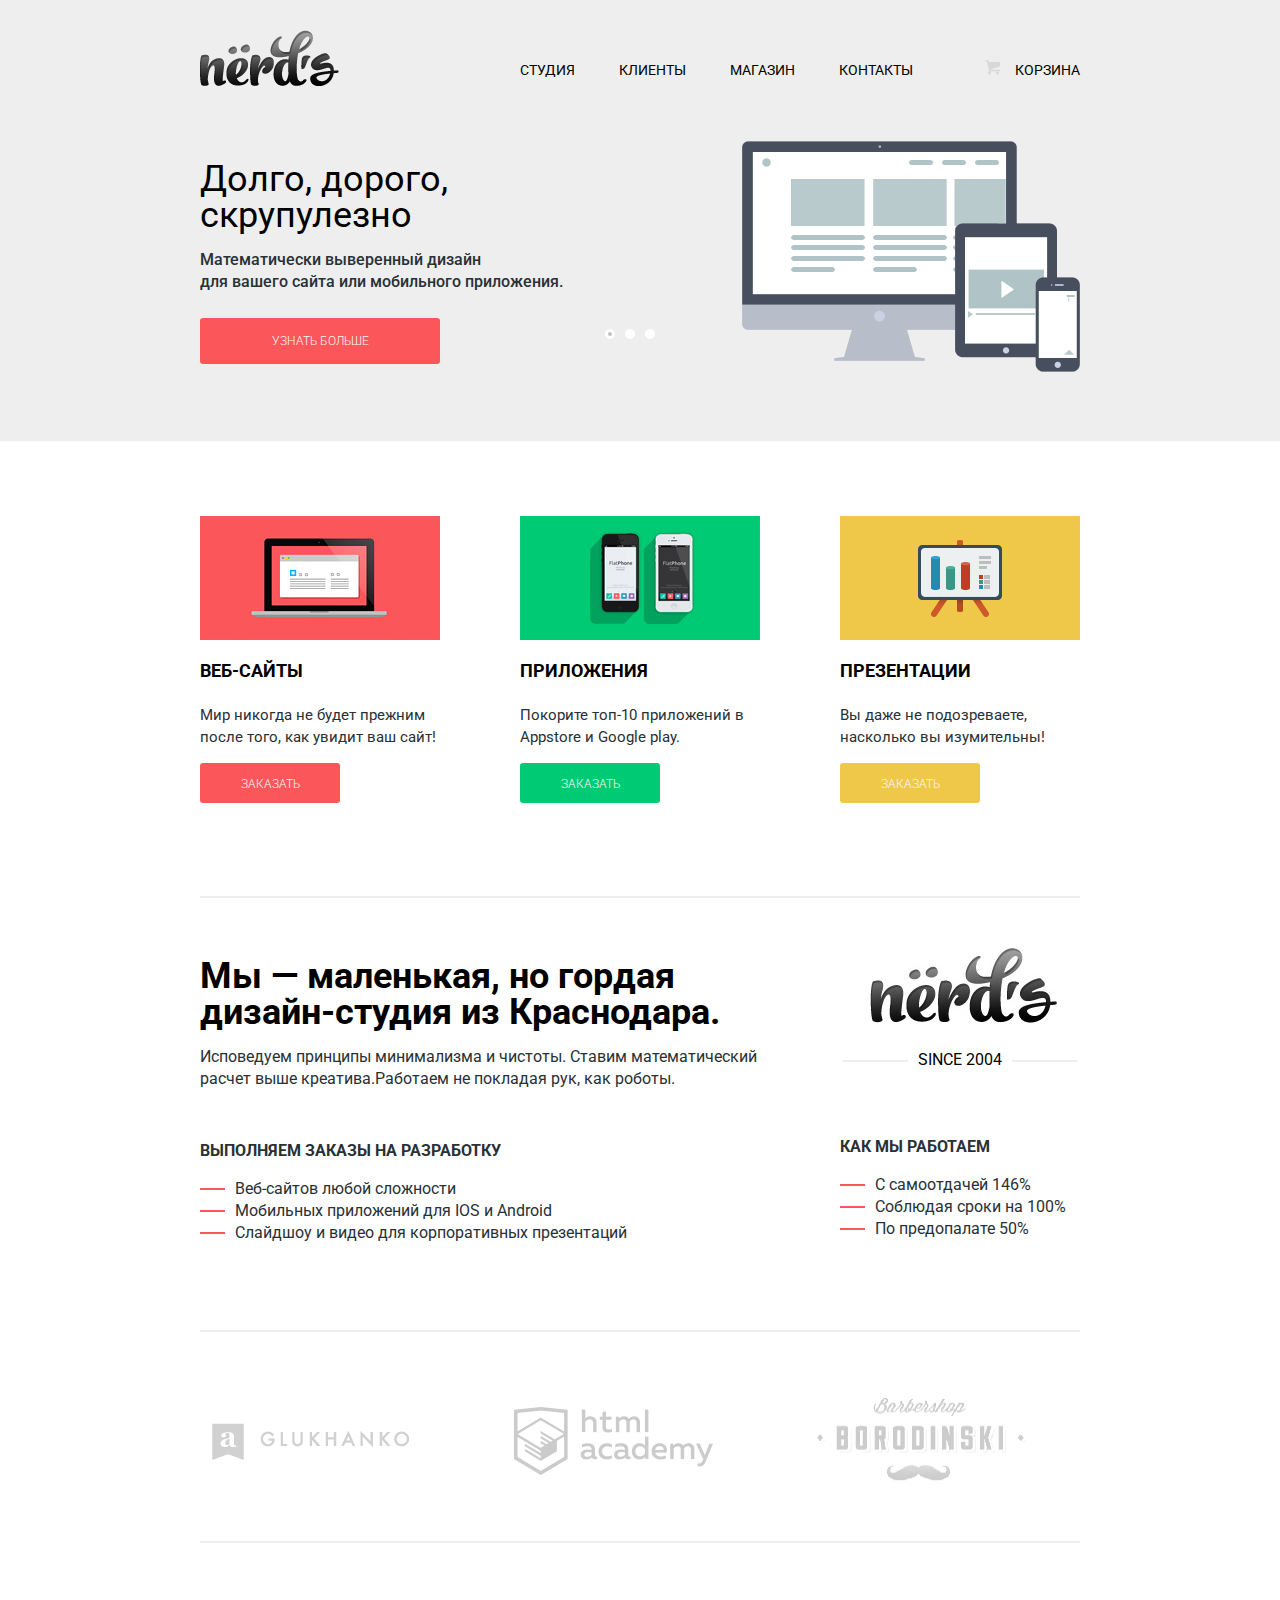
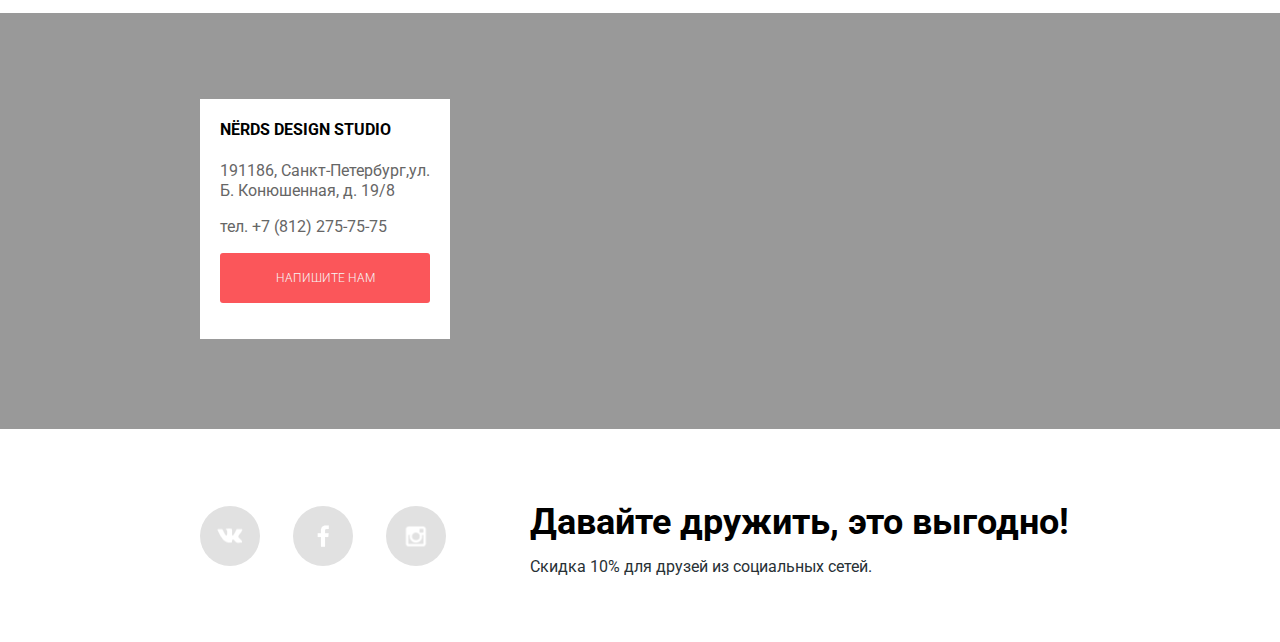
==== commit 12c03bc8: "new" ====
--- a/index.html
+++ b/index.html
@@ -17,7 +17,7 @@
 				<ul class="main-navigation-list">
 					<li class="list-item"><a href="#">студия</a></li>
 					<li class="list-item"><a href="#">клиенты</a></li>
-					<li class="list-item"><a href="#">магазин</a></li>
+					<li class="list-item"><a href="catalog.html">магазин</a></li>
 					<li class="list-item"><a href="#">контакты</a></li>
 				</ul>
 				<div class="cart">
@@ -151,20 +151,19 @@
 		</div>
 	</footer>
 	<div class="pop-up-wrapper">
-		<div class="pop-up clearfix ">
+		<div class="pop-up ">
 			<form action="#">
 				<div class="user-block">
-					<label class="your-name" for="username">Ваше имя:</label> 
+					<label class="label-text" for="username">Ваше имя:</label> 
 					<input class="user" id="username" type="text" placeholder="Представьтесь,пожалуйста">
 				</div>
 				<div class="user-block">
-					<label class="your-email" for="email">Ваш e-mail:</label>
+					<label class="label-text" for="email">Ваш e-mail:</label>
 					<input class="user" id="email" type="email" placeholder="Для отправки ответа"> 
 				</div>
 				<div class="text-field">
-					<label class="your-letter" for="letter">Текст письма:</label> 
-					<textarea class="text-area" name="text" id="letter" placeholder="В свободной форме" cols="54" 
-					rows="5">
+					<label class="label-text" for="letter">Текст письма:</label> 
+					<textarea class="text-area" name="text" id="letter" placeholder="В свободной форме">
 				</textarea>
 				<input class="submit-btn btn-red" type="submit" value="Отправить">
 			</div>
--- a/css/style.css
+++ b/css/style.css
@@ -1,5 +1,5 @@
 html,body {
-	min-width: 880px;
+	min-width: 900px;
 	margin: 0;
 	padding: 0;
 }
@@ -98,7 +98,7 @@
 
 .main-header {
   margin-bottom: 0px;
- 	padding-top: 45px;
+ 	padding-top: 30px;
   background-color: #eeeeee;
   }
 .container {
@@ -115,6 +115,7 @@
 .main-navigation {
 	float: right;
 	width: 570px;
+	margin-top: 25px;
 	margin-left: 0px;
 	margin-right: 0px;
 	padding-left: 0px;	
@@ -122,6 +123,7 @@
 .main-navigation-list {
 	float: left;
 	width: 460px;
+	margin-top: 0px;
 	margin-right: 0px;
 	padding-left: 0px;
 	margin-left: 10px;
@@ -154,13 +156,13 @@
 .cart {
 	float: right;
 	width: 100px;
-	padding-top: 15px;
+	padding-top: 0px;
 	padding-right: 0px;	
 }
 .cart a {
 	position: relative;
 	display: block;
-	padding-left: 30px;
+	padding-left: 35px;
 	font-size: 14px;
 	line-height: 30px;
 	color: #000000;
@@ -177,8 +179,8 @@
 .cart a::before {
 	content: "";
 	position: absolute;
-	top: 3px;
-	left: 0px;
+	top: 5px;
+	left: 5px;
 	background-image: url("../img/icons/sprite.png");
 	width: 15px;
   height: 15px;
@@ -492,7 +494,7 @@
 .range-controls {
 	position: relative;
 	height: 41px;
-	padding-top: 39px;
+	padding-top: 35px;
 	padding-right: 20px;
 	padding-left: 20px;
 	margin-bottom: 15px;
@@ -534,8 +536,9 @@
 	display: inline-block;
 	width: 50%;
 }
-.max-price {
+.min-price,.max-price {
 	text-align: right;
+	text-transform: uppercase;
 }
 .price-controls input {
 	font-family: Roboto, Arial, Helvetica, sans-serif;
@@ -559,9 +562,10 @@
 	font-family: Roboto, Arial, Helvetica, sans-serif;
 	font-size: 18px;
 	line-height: 30px;
-	color: #000000;
-	text-transform: uppercase;
-	padding-top: 20px;
+	font-weight: 300;
+	color: #000000;
+	text-transform: uppercase;
+	padding-top: 25px;
 }
 .cost {
 	margin-top: 0px;
@@ -775,6 +779,7 @@
 .template-list {
 	margin: 0px;
 	padding: 0px;
+	margin-top: 10px;
 }
 .template-list-item {
 	position: relative;
@@ -802,7 +807,7 @@
 .template-price {
 	display: block;
 	font-weight: 300;
-	font-size: 12px;
+	font-size: 18px;
 	text-align: center;
 	color: #ffffff;
 	text-transform: uppercase;
@@ -813,8 +818,8 @@
 	height: 20px;
 	margin-top: 30px;
 	margin-left: 30px;
-	padding-top: 5px;
-	padding-bottom: 5px;
+	padding-top: 10px;
+	padding-bottom: 10px;
 	border-radius: 3px;
 }
 .template-price:hover {
@@ -826,17 +831,19 @@
 }
 .description {
 	width: 200px;
-	height: 200px;
 	position: absolute;
 	top: 50px;
 	left: 20px;
-	padding-top: 20px;
+	padding-top: 30px;
+	padding-bottom: 30px; 
 	background-color: #ffffff;
 	color: #283136;
 	text-align: center;
-	display: none;	
+	display: non;	
 }
 .description .description-heading {
+	margin: 0px;
+	padding-bottom: 15px;
 	font-family: Roboto, Arial, Helvetica, sans-serif;
 	font-size: 18px;
 	line-height: 20px;
@@ -848,6 +855,10 @@
 	width: 165px;
 	margin: 0 auto;
 	padding-top: 0px;
+	font-family: Roboto, Arial, Helvetica, sans-serif;
+	font-size: 14px;
+	line-height: 18px;
+
 }
 
 .paginator-block {
@@ -1022,24 +1033,28 @@
 .social-btn:last-child {
 	margin-right: 0px;
 }
-
 .pop-up-wrapper {
 	position: fixed;
   top: 0;
   left: 0;
   width: 100%;
-	display: none;
+  height: 100%;
   z-index: 10;
-  width: 100%;
-  height: 100%;
+  display: none;
 }
 .btn-contact:active.pop-up-wrapper {
 	display: block;
 }
 .pop-up {
-	width: 630px;
+	position: absolute;
+	width: 490px;
+	margin: 0 auto;
+	margin-left: 330px;
+	padding-top: 50px;
+	padding-left: 70px;
+	padding-right: 70px;
 	background-color: #ffffff;
-  box-shadow: 0 0 20px 5px #e9e9e9;
+  box-shadow: 0 0 10px 5px #d7dcde;
 }
 /*.pop-up {
 	position: relative;
@@ -1054,11 +1069,9 @@
 }*/
 .user {
 	width: 188px;
-	height: 5px;
-	margin-right: 20px;
-	margin-bottom: 25px;
+	height: 18px;
 	margin-top: 13px;
-	padding: 15px 15px;
+	padding: 5px 15px;
 	font-family: Roboto, Arial, Helvetica, sans-serif;
 	font-size: 12px;
 	line-height: 18px;
@@ -1068,10 +1081,10 @@
 	border-radius: 3px;
 	outline: none;
 }
-.user:hover {
+.user:hover,.text-area:hover {
 	border: 2px solid #a2a9ac;
 }
-.user:focus {
+.user:focus,.text-area:focus {
 	border: 2px solid #56bffb;
 }
 .label-text {
@@ -1099,23 +1112,28 @@
 	resize:none; 
 	overflow:auto
 }
+
 .user-block {
 	float: left;
 	width: 218px;
 	margin-right: 20px;
-}
-.your-letter {
-	display: block;
+	margin-bottom: 25px;
+}
+.user-block:nth-child(2) {
+	margin-right: 0px;
 }
 .text-field {
 	clear: both;
 	width: 460px;
+	margin: 0px;
+	margin-right: 0px;
 }
 .submit-btn {
 	display: inline-block;
 	width: 460px;
 	height: 40px;
 	margin-top: 0;
+	margin-bottom: 50px;
 	font-weight: 300;
 	font-size: 12px;
 	line-height: 18px;
@@ -1139,7 +1157,7 @@
 .btn-close {
 	position: absolute;
 	top: 5px;
-	left: 580px;
+	right: 5px;
 	width: 40px;
 	height: 40px;
 	border-radius: 50%;
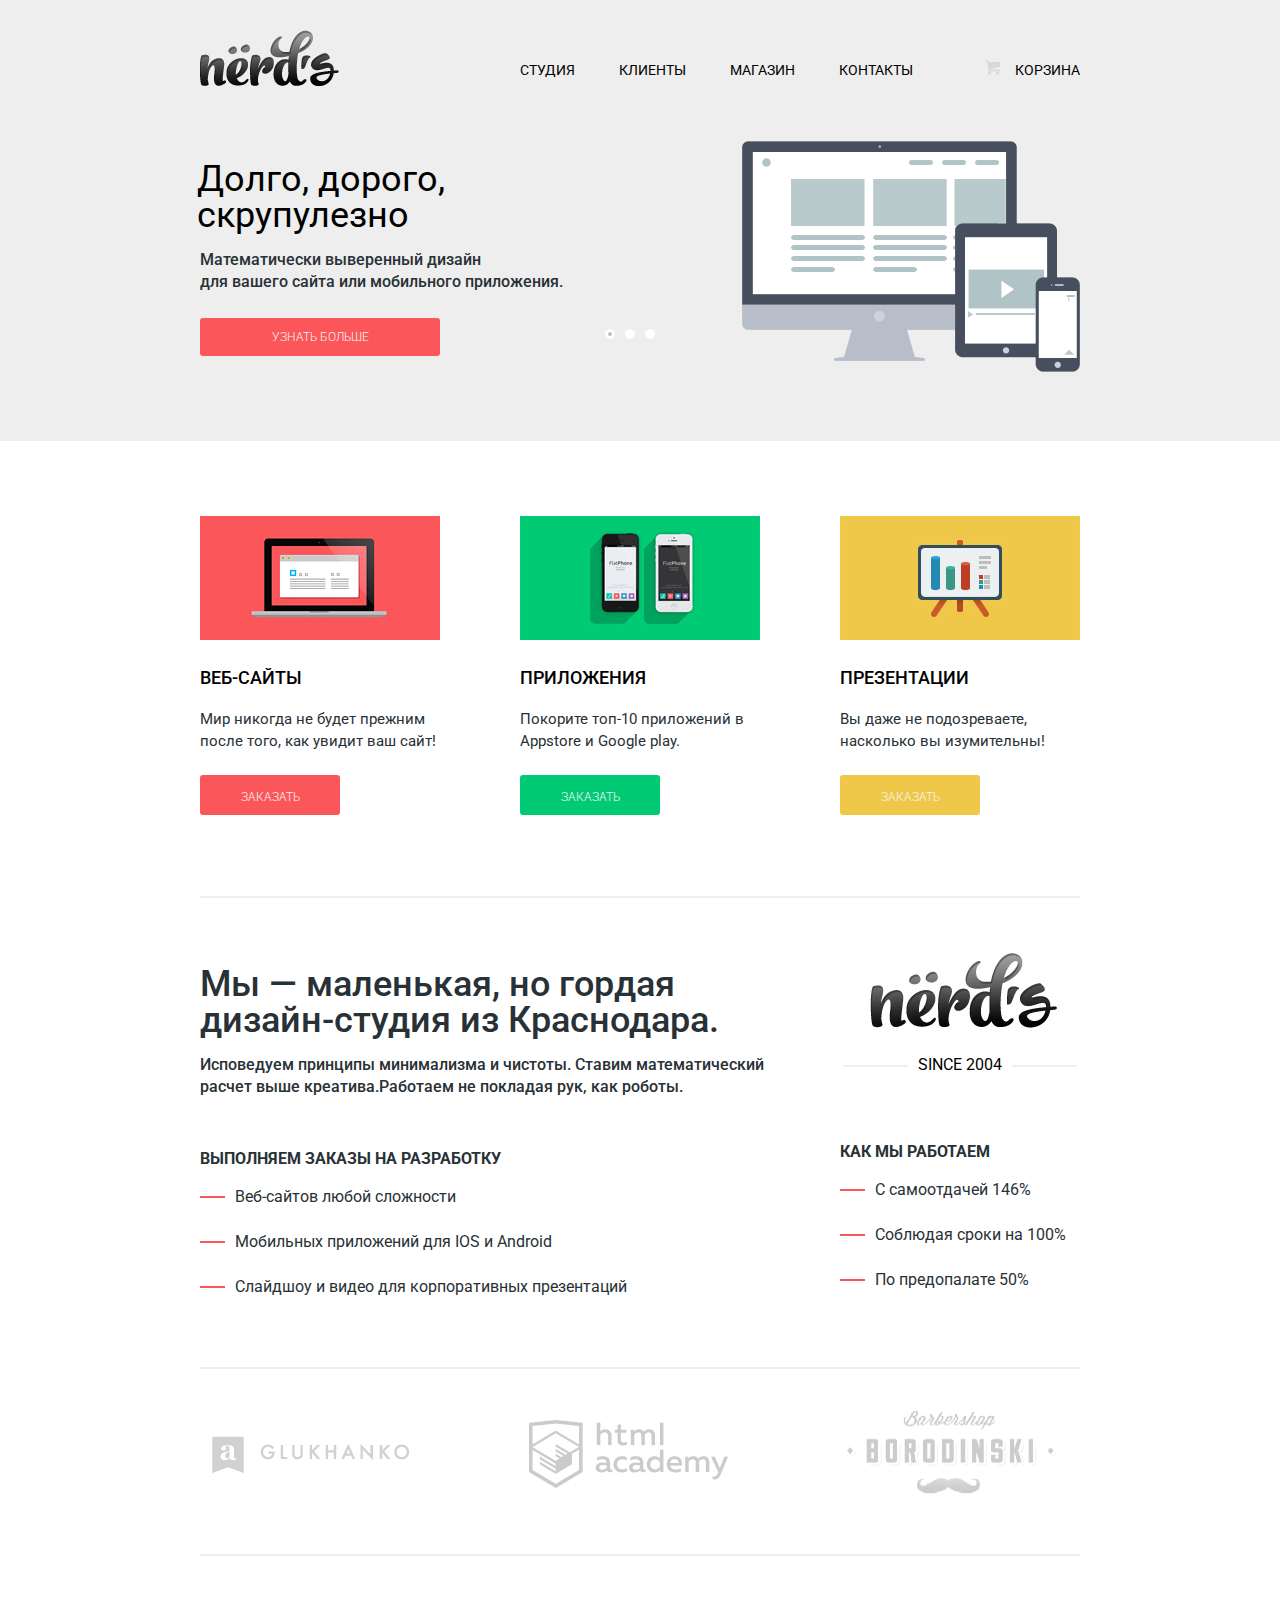
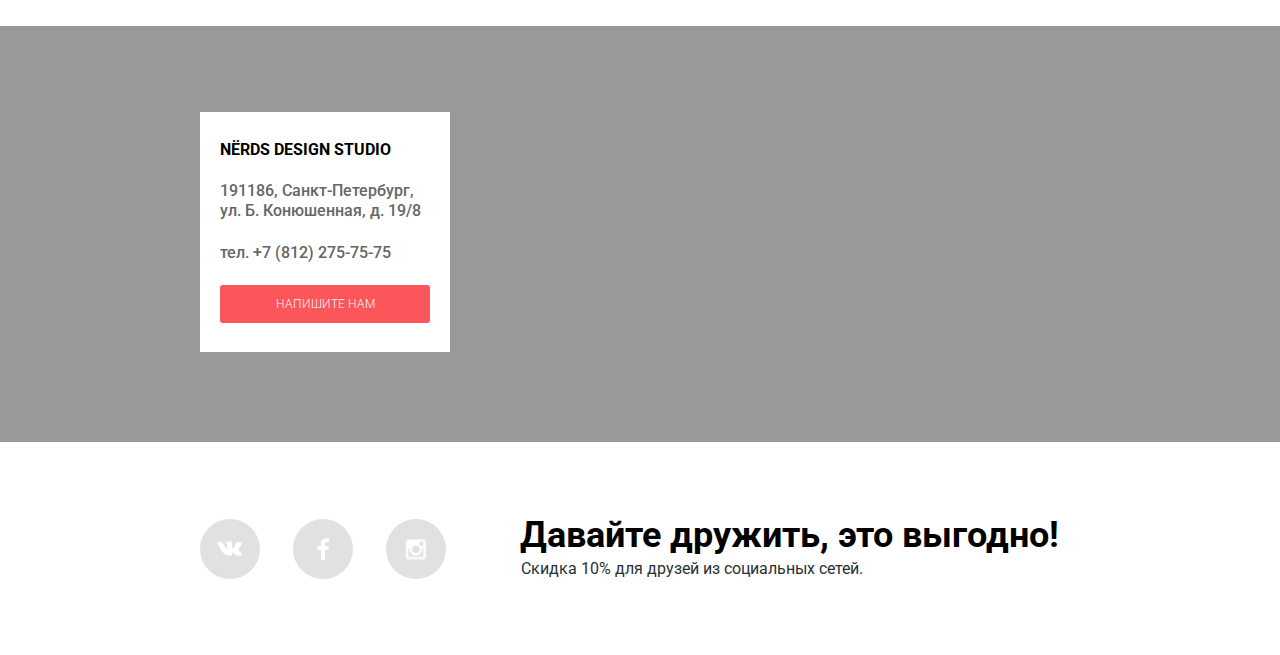
==== commit e86ff4a7: "last version" ====
--- a/index.html
+++ b/index.html
@@ -131,7 +131,7 @@
 			<!--<img src="img/contacts/map.jpg" width="1199" height="416" alt="Карта проезда">-->
 			<div class="contacts"> 
 				<h3 class="contacts-heading"> NЁrds design studio</h3>
-				<p class="contacts-text">191186, Санкт-Петербург,ул. Б. Конюшенная, д. 19/8</p>
+				<p class="contacts-text">191186, Санкт-Петербург, ул. Б. Конюшенная, д. 19/8</p>
 				<p class="contacts-text"> тел. +7 (812) 275-75-75</p>
 				<a class="btn btn-contact" href="#">Напишите нам</a>
 			</div>
@@ -153,21 +153,22 @@
 	<div class="pop-up-wrapper">
 		<div class="pop-up ">
 			<form action="#">
-				<div class="user-block">
-					<label class="label-text" for="username">Ваше имя:</label> 
-					<input class="user" id="username" type="text" placeholder="Представьтесь,пожалуйста">
+				<div class="clearfix">
+					<div class="user-block">
+						<label class="label-text" for="username">Ваше имя:</label> 
+						<input class="user" id="username" type="text" placeholder="Представьтесь,пожалуйста">
+					</div>
+					<div class="user-block">
+						<label class="label-text" for="email">Ваш e-mail:</label>
+						<input class="user" id="email" type="email" placeholder="Для отправки ответа"> 
+					</div>
+					</div>
+					<div class="text-field">
+						<label class="label-text" for="letter">Текст письма:</label> 
+						<textarea class="text-area" name="text" id="letter" placeholder="В свободной форме"></textarea>
+					<input class="submit-btn btn-red" type="submit" value="Отправить">
 				</div>
-				<div class="user-block">
-					<label class="label-text" for="email">Ваш e-mail:</label>
-					<input class="user" id="email" type="email" placeholder="Для отправки ответа"> 
-				</div>
-				<div class="text-field">
-					<label class="label-text" for="letter">Текст письма:</label> 
-					<textarea class="text-area" name="text" id="letter" placeholder="В свободной форме">
-				</textarea>
-				<input class="submit-btn btn-red" type="submit" value="Отправить">
-			</div>
-		</form>
+			</form>
 		<div class="btn-close"></div>	
 	</div>
 </div>	
--- a/css/style.css
+++ b/css/style.css
@@ -209,15 +209,9 @@
 	padding-bottom: 85px;
 	padding-left: 0px;
 }
-.advantages-heading {
-	font-family: Roboto, Arial, Helvetica, sans-serif;
-	font-size: 36px;
-	line-height: 36px;
-	color: #000000;
-	margin-bottom: 15px;
-	margin-top: 60px;
-}
+
 .slide-title {
+	margin-left: -3px;
 	font-family: Roboto, Arial, Helvetica, sans-serif;
 	font-size: 36px;
 	line-height: 36px;
@@ -276,7 +270,7 @@
 	display: block;
 	width: 220px;
 	margin-top: 25px;
-	padding: 12px 10px;
+	padding: 8px 10px;
 	background: #fb565a;
 }
 .slide .btn:hover {
@@ -330,12 +324,17 @@
 	line-height: 22px;
 }
 .offer-heading {
-	margin-top: 0px;
+	margin-top: 7px;
+	margin-bottom: 10px;
 	font-family: Roboto, Arial, Helvetica, sans-serif;
 	font-size: 18px;
 	line-height: 30px;
-	color: #000000;
-	text-transform: uppercase;
+	font-weight: 500;
+	color: #000000;
+	text-transform: uppercase;
+}
+.offer-text {
+	margin-bottom: 23px;
 }
 .offer-pic {
 	margin-bottom: 10px;
@@ -346,8 +345,8 @@
 .offer-block .btn {
 	display: block;
 	width: 140px;
-	min-height: 30px;
-	padding-top: 10px;
+	padding-top: 11px;
+  padding-bottom: 7px;
 }
 .btn-red {
 	background-color: #fb565a;
@@ -380,7 +379,7 @@
 	box-shadow: inset 0 3px #a3841f;
 }
 .about-us {
-	padding-bottom: 70px;
+	padding-bottom: 30px;
 	border-bottom: 2px solid #eeeeee;
 }
 .about-us-heading {
@@ -395,10 +394,20 @@
 	float: left;
 	width: 570px;	
 }
+.advantages-heading {
+	font-family: Roboto, Arial, Helvetica, sans-serif;
+	font-size: 36px;
+	line-height: 36px;
+	color: #283136;
+	font-weight: 500;
+	margin-bottom: 15px;
+	margin-top: 68px;
+}
 .advantages-text {
 	font-family: Roboto, Arial, Helvetica, sans-serif;
 	font-size: 16px;
 	line-height: 22px; 
+	font-weight: 500;
 	color: #283136;
 	margin-bottom: 50px;
 }
@@ -408,6 +417,7 @@
 .advantages-list-item {
 	position: relative;
 	padding-left: 35px;
+	padding-bottom: 23px;
 	list-style-type: none;
 }
 .advantages-list-item:before {
@@ -455,13 +465,14 @@
 	border-bottom: 2px solid #eeeeee;
 }
 .partners-list {
+	margin-top: 0px;
 	padding-left: 12px;
 }
 .partner-item {
 	display: inline-block;
 	vertical-align: middle;
-	padding-top: 50px;
-	padding-right: 100px;
+	padding-top: 42px;
+	padding-right: 115px;
 	padding-bottom: 35px;	
 }
 .partner-item a {
@@ -479,7 +490,7 @@
 	margin-right: 0px;
 }
 .nerds-logo {
-	margin-top: 50px;
+	margin-top: 55px;
 	margin-bottom: 65px;
 	margin-left: 30px;
 }
@@ -574,7 +585,7 @@
 .parameters-list {
 	list-style: none;
 	padding-left: 0px;
-	margin-bottom: 15px;
+	margin-bottom: -8px;
 }
 .parameters-btn {
 	font-family: Roboto, Arial, Helvetica, sans-serif;
@@ -590,7 +601,7 @@
 	vertical-align: middle;
 	width: 160px;
 	height: 40px;
-	margin-top: 50px;
+	margin-top: 65px;
 	padding-top: 0px;
 	border: 0 none;
 	border-radius: 3px;
@@ -727,6 +738,7 @@
   padding-right: 40px;
 }
 .arrows-list {
+	position: relative;
   margin: 0px;
 }
 .arrows-list li{
@@ -742,15 +754,20 @@
   height: 0px;
   border-style: solid;
 }
+.arrow-down {
+	position: absolute;
+	top: 7px;
+	right: 17px;
+  border-width: 10px 5.5px 0 5.5px;
+  border-color: #c1c1c1 transparent transparent transparent;
+}
 .arrow-up {
-  margin-right: 5px;
-  padding-right: 0px;
+	position: absolute;
+	top: 7px;
+	right: 0px;
+  
   border-width: 0 5.5px 10px 5.5px;
   border-color: transparent transparent #c1c1c1 transparent;
-}
-.arrow-down {
-  border-width: 10px 5.5px 0 5.5px;
-  border-color: #c1c1c1 transparent transparent transparent;
 }
 .arrow-up.active {
 	border-color: transparent transparent #00ca74 transparent;
@@ -839,7 +856,7 @@
 	background-color: #ffffff;
 	color: #283136;
 	text-align: center;
-	display: non;	
+	display: none;	
 }
 .description .description-heading {
 	margin: 0px;
@@ -866,7 +883,7 @@
 	min-width: 300px;
 	min-height: 40px;
 	margin-bottom: 80px;
-	margin-top: 0px;
+	margin-top: -21px;
 }
 .paginator-page {
 	width: 34px;
@@ -890,7 +907,7 @@
 }
 .paginator-list {
 	padding-left: 0px;
-	margin-left: 10px;
+	margin-left: 0px;
 	font-size: 0px;
 	list-style: none;
 }
@@ -914,7 +931,7 @@
 .map {
 	width: 100%;
 	height: 416px;
-	margin: 10px auto;
+	margin: 0px auto;
 	background-color: #999;
 }
 .find-us {
@@ -937,22 +954,26 @@
 	padding-right: 20px;
 }
 .contacts-heading {
+	margin-top: 23px;
 	font-size: 16px;
 	line-height: 30px;
 	color: #000000;
 	text-transform: uppercase;
 }
 .contacts-text {
-	font-family: Roboto, Arial, Helvetica, sans-serif;
-	font-size: 16px;
-	line-height: 20px;
-	color: #666666;
+	margin-bottom: 22px;
+  font-family: Roboto, Arial, Helvetica, sans-serif;
+  font-size: 16px;
+  line-height: 20px;
+  font-weight: 500;
+  color: #666666;
 }
 .btn-contact {
-	background-color: #fb565a;
-	display: block;
-	padding-top: 14px;
-	padding-bottom: 14px;
+  display: block;
+  padding-top: 10px;
+  padding-bottom: 10px;
+  line-height: 18px;
+  background-color: #fb565a;
 }
 .btn-contact:hover {
 	background-color: #d6494d;
@@ -983,6 +1004,7 @@
 	color: #000000;
 	margin-top: 0px;
 	margin-bottom: 0px;
+	margin-left: -10px;
 }
 .social-btn {
 	position: relative;
@@ -1027,6 +1049,8 @@
 	box-shadow: inset 0 3px #9b2d30;
 }
 .discount {
+	margin-top: 5px;
+  margin-left: -9px;
 	font-family: Roboto, Arial, Helvetica, sans-serif;
 	font-size: 16px;
 }
@@ -1075,6 +1099,7 @@
 	font-family: Roboto, Arial, Helvetica, sans-serif;
 	font-size: 12px;
 	line-height: 18px;
+	font-weight: 500;
 	color: #000000;
 	text-transform: uppercase;
 	border: 2px solid #d7dcde;
@@ -1092,11 +1117,13 @@
 	font-family: Roboto, Arial, Helvetica, sans-serif;
 	font-size: 16px;
 	line-height: 18px;
+	font-weight: 500;
 	font-weight: bold;
 }
 .text-area {
-	width: 424px;
-	min-height: 110px;
+	width: 100%;
+	box-sizing: border-box;
+	height: 110px;
 	margin-top: 13px;
 	margin-right: 0px;
 	margin-bottom: 50px;
@@ -1104,6 +1131,7 @@
 	font-family: Roboto, Arial, Helvetica, sans-serif;
 	font-size: 12px;
 	line-height: 18px;
+	font-weight: 500;
 	color: #000000;
 	text-transform: uppercase;
 	border: 2px solid #d7dcde;
@@ -1129,8 +1157,8 @@
 	margin-right: 0px;
 }
 .submit-btn {
-	display: inline-block;
-	width: 460px;
+	display: block;
+	width: 100%;
 	height: 40px;
 	margin-top: 0;
 	margin-bottom: 50px;
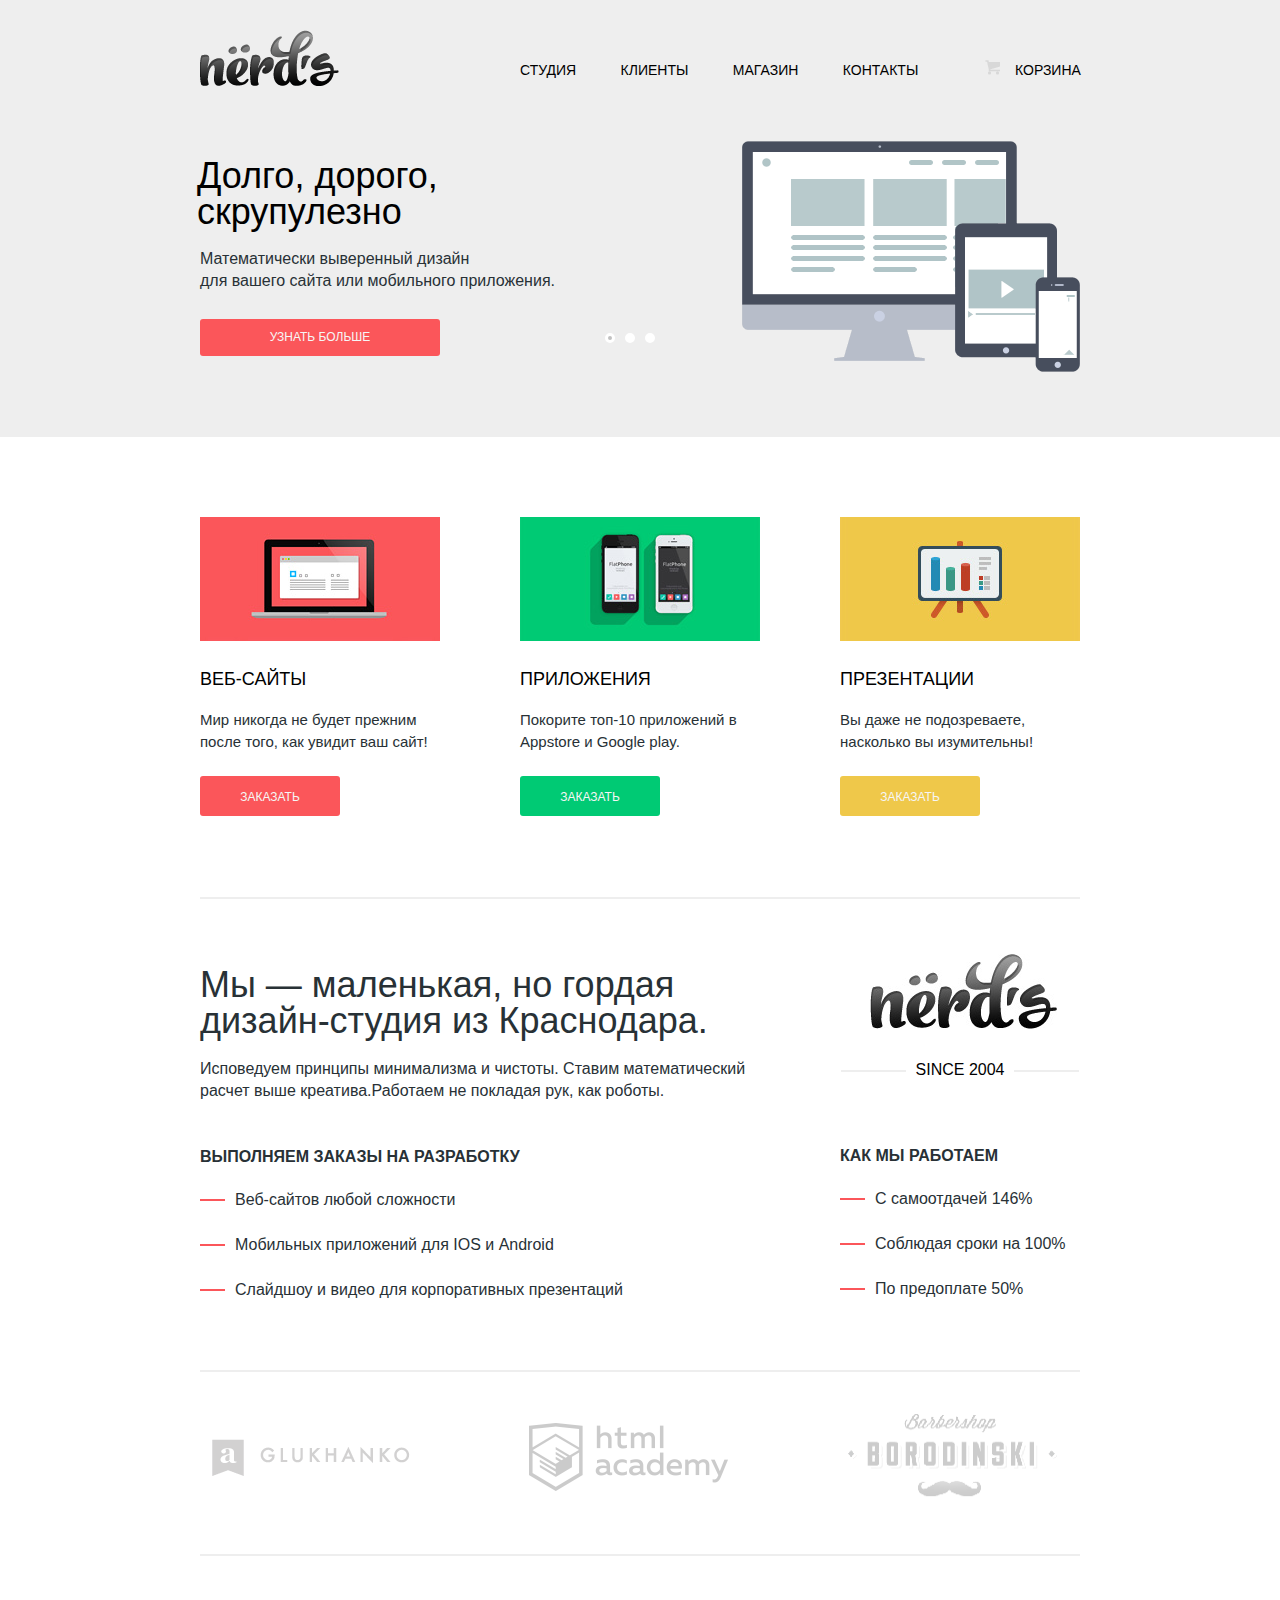
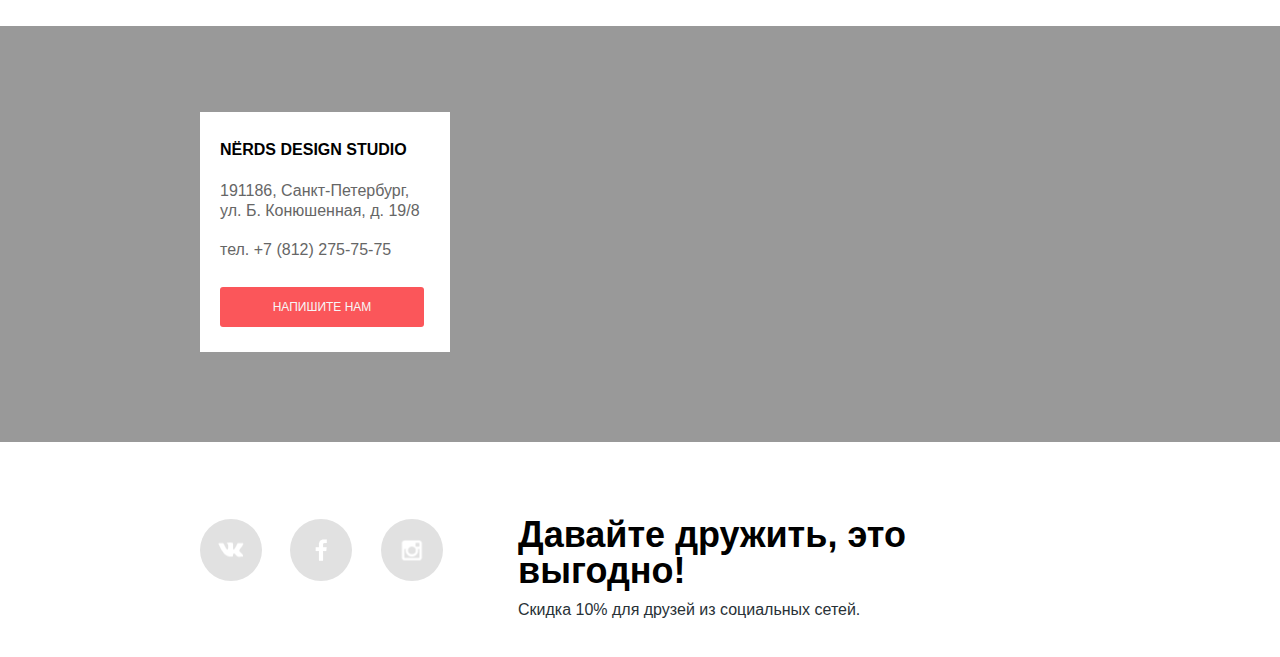
==== commit 22c9f635: "css-trouble" ====
--- a/index.html
+++ b/index.html
@@ -4,7 +4,7 @@
 	<meta charset="utf-8">
 	<title>HTML Academy: Нёрдс</title>
 	<link rel="stylesheet" href="css/normalize.css">
-	<link href='https://fonts.googleapis.com/css?family=Roboto:500' rel='stylesheet' type='text/css'>
+	<link href="https://fonts.googleapis.com/css?family=Roboto:500,700" rel="stylesheet" type="Stext/css">
 	<link rel="stylesheet" href="css/style.css">
 </head>
 <body>
@@ -25,39 +25,39 @@
 				</div>
 			</nav>	
 		</div> <!--end container -->
-			<div class="slider">
-        <input type="radio" id="btn-1" name="toggle" checked>
-        <input type="radio" id="btn-2" name="toggle">
-        <input type="radio" id="btn-3" name="toggle">
-        <div class="slider-controls">
-          <label for="btn-1"></label>
-          <label for="btn-2"></label>
-          <label for="btn-3"></label>
-        </div>
-        <div class="slides">
-          <div class="slide">
-            <div class="slide-description">
-              <div class="slide-title">Долго, дорого,<br>скрупулезно</div>
-              <p class="slide-text">Математически выверенный дизайн<br>для вашего сайта или мобильного приложения.</p>
-              <a class="btn slider-btn" href="#">Узнать больше</a>
-            </div>
-          </div>
-          <div class="slide">
-            <div class="slide-description">
-              <div class="slide-title">Любите ли вы математику,<br> как любим ее мы?</div>
-              <p class="slide-text">Нашим дизайнерам мы удаляем нейроны, ответственные<br>за креатив, чтобы дать им возможность все просчитать.</p>
-              <a class="btn slider-btn" href="#">Узнать больше</a>
-            </div>
-          </div>
-          <div class="slide">
-            <div class="slide-description">
-              <div class="slide-title">Только наркотики,<br> только хардкор!</div>
-              <p class="slide-text">Все дизайнерские решения в нашей компании принимаются только под воздействием качественных галлюциногенов.</p>
-              <a class="btn slider-btn" href="#">Узнать больше</a>
-            </div>
-          </div>
-        </div>
-      </div>
+		<div class="slider">
+			<input type="radio" id="btn-1" name="toggle" checked>
+			<input type="radio" id="btn-2" name="toggle">
+			<input type="radio" id="btn-3" name="toggle">
+			<div class="slider-controls">
+				<label for="btn-1"></label>
+				<label for="btn-2"></label>
+				<label for="btn-3"></label>
+			</div>
+			<div class="slides">
+				<div class="slide">
+					<div class="slide-description">
+						<div class="slide-title">Долго, дорого,<br>скрупулезно</div>
+						<p class="slide-text">Математически выверенный дизайн<br>для вашего сайта или мобильного приложения.</p>
+						<a class="btn slider-btn" href="#">Узнать больше</a>
+					</div>
+				</div>
+				<div class="slide">
+					<div class="slide-description">
+						<div class="slide-title">Любите ли вы математику,<br> как любим ее мы?</div>
+						<p class="slide-text">Нашим дизайнерам мы удаляем нейроны, ответственные<br>за креатив, чтобы дать им возможность все просчитать.</p>
+						<a class="btn slider-btn" href="#">Узнать больше</a>
+					</div>
+				</div>
+				<div class="slide">
+					<div class="slide-description">
+						<div class="slide-title">Только наркотики,<br> только хардкор!</div>
+						<p class="slide-text">Все дизайнерские решения в нашей компании принимаются только под воздействием качественных галлюциногенов.</p>
+						<a class="btn slider-btn" href="#">Узнать больше</a>
+					</div>
+				</div>
+			</div>
+		</div>
 	</header>
 	<div class="main-content">
 		<div class="container"> 
@@ -84,7 +84,7 @@
 			</div>
 			<div class="about-us clearfix">
 				<div class="advantages">
-					<h2 class="advantages-heading">Мы &#8212 маленькая, но гордая дизайн-студия из Краснодара.</h2>
+					<h2 class="advantages-heading">Мы &#8212; маленькая, но гордая дизайн-студия из Краснодара.</h2>
 					<p class="advantages-text">
 						Исповедуем принципы минимализма и чистоты. Ставим математический расчет выше креатива.Работаем не покладая рук, как роботы.    
 					</p>
@@ -104,7 +104,7 @@
 					<ul class="advantages-list">
 						<li class="advantages-list-item">C самоотдачей 146%</li>
 						<li class="advantages-list-item">Соблюдая сроки на 100%</li>
-						<li class="advantages-list-item">По предопалате 50%</li>
+						<li class="advantages-list-item">По предоплате 50%</li>
 					</ul>
 				</div>
 			</div>
@@ -125,10 +125,9 @@
 			</div>
 		</div> <!--end container -->
 		<div class="find-us">
-			<div class="map"> 
-				<iframe src="https://www.google.com/maps/embed?pb=!1m18!1m12!1m3!1d1998.5989424123647!2d30.32089461566686!3d59.938796869048474!2m3!1f0!2f0!3f0!3m2!1i1024!2i768!4f13.1!3m3!1m2!1s0x4696310fca5ba729%3A0xea9c53d4493c879f!2z0JHQvtC70YzRiNCw0Y8g0JrQvtC90Y7RiNC10L3QvdCw0Y8g0YPQuy4sIDE5LCDQodCw0L3QutGCLdCf0LXRgtC10YDQsdGD0YDQsywgMTkxMTg2!5e0!3m2!1sru!2sru!4v1455705789983" width="100%" height="100%" frameborder="0" style="border:0" allowfullscreen></iframe>
+			<div class="map-block"> 
+				<iframe class="map" src="https://www.google.com/maps/embed?pb=!1m18!1m12!1m3!1d1998.5989424123647!2d30.32089461566686!3d59.938796869048474!2m3!1f0!2f0!3f0!3m2!1i1024!2i768!4f13.1!3m3!1m2!1s0x4696310fca5ba729%3A0xea9c53d4493c879f!2z0JHQvtC70YzRiNCw0Y8g0JrQvtC90Y7RiNC10L3QvdCw0Y8g0YPQuy4sIDE5LCDQodCw0L3QutGCLdCf0LXRgtC10YDQsdGD0YDQsywgMTkxMTg2!5e0!3m2!1sru!2sru!4v1455705789983" style="border:0" allowfullscreen></iframe>
 			</div>
-			<!--<img src="img/contacts/map.jpg" width="1199" height="416" alt="Карта проезда">-->
 			<div class="contacts"> 
 				<h3 class="contacts-heading"> NЁrds design studio</h3>
 				<p class="contacts-text">191186, Санкт-Петербург, ул. Б. Конюшенная, д. 19/8</p>
@@ -169,8 +168,8 @@
 					<input class="submit-btn btn-red" type="submit" value="Отправить">
 				</div>
 			</form>
-		<div class="btn-close"></div>	
-	</div>
+			<div class="btn-close"></div>	
+		</div>
 </div>	
 </body>
 </html>
--- a/css/style.css
+++ b/css/style.css
@@ -21,17 +21,6 @@
     background-repeat: no-repeat;
     display: block;
 }
-.btn {
-	font-family: Roboto, Arial, Helvetica, sans-serif;
-	font-size: 12px;
-	line-height: 22px;
-	font-weight: 300;
-	text-align: center;
-	color: #f6f6f6;
-	text-transform: uppercase;
-	text-decoration: none;
-	border-radius: 3px;
-}
 .sprite-icon-basket {
   width: 15px;
   height: 15px;
@@ -95,17 +84,16 @@
   height: 15px;
   background-position: -10px -421px;
 }
-
+.container {
+  width: 880px;
+  margin: 0 auto;
+  padding: 0 10px;	
+}
 .main-header {
   margin-bottom: 0px;
  	padding-top: 30px;
   background-color: #eeeeee;
   }
-.container {
-  width: 880px;
-  margin: 0 auto;
-  padding: 0 10px;	
-}
 .header-logo {
 	float: left;
 	margin-top: 0px;
@@ -192,39 +180,40 @@
 	opacity: 1;
 }
 .main-content {
-	margin-top: 75px;
+	padding-top: 80px;
 }
 .main-heading {
 	clear: both;
+	width: 710px;
+	margin: 0 auto;
+	padding-top: 49px;
+	padding-bottom: 85px;
+	padding-left: 0px;
 	font-family: Roboto, Arial, Helvetica, sans-serif;
 	font-size: 40px;
 	font-weight: normal;
-	line-height: 46px; 
+	line-height: 48px; 
 	text-transform: uppercase;
 	text-align: center;
 	color: #000000;
-	width: 710px;
-	margin: 0 auto;
-	padding-top: 50px;
-	padding-bottom: 85px;
-	padding-left: 0px;
 }
 
 .slide-title {
 	margin-left: -3px;
+	margin-bottom: 18px;
 	font-family: Roboto, Arial, Helvetica, sans-serif;
 	font-size: 36px;
 	line-height: 36px;
 	color: #000000;
 }
 .slider {
-	padding-top: 30px;
 	width: 880px;
 	margin: 0 auto;
 	position: relative;
+	padding-top: 30px;
 }
 .slide {
-	min-height: 310px;
+	min-height: 306px;
 	background-repeat: no-repeat;
 	background-position: 100% 10px;
 }
@@ -244,21 +233,20 @@
 }
 .slider-controls {
 	position: absolute;
-	bottom: 90px;
+	bottom: 82px;
 	left: 50%;
 	width: 200px;
 	margin-left: -110px;
 	text-align: center;
 }
 .slide-description {
+	width: 500px;
+	padding: 27px 0;
 	font-family: Roboto, Arial, Helvetica, sans-serif;
 	font-size: 16px;
 	line-height: 22px;
 	color: #283136;
-	width: 500px;
-	padding: 30px 0;
-}
-
+}
 .slide-text {
 	font-family: Roboto, Arial, Helvetica, sans-serif;
 	font-size: 16px;
@@ -266,10 +254,21 @@
 	font-weight: 500;
 	color: #283136;
 }
+.btn {
+	font-family: Roboto, Arial, Helvetica, sans-serif;
+	font-size: 12px;
+	line-height: 21px;
+	font-weight: 300;
+	text-align: center;
+	color: #f6f6f6;
+	text-transform: uppercase;
+	text-decoration: none;
+	border-radius: 3px;
+}
 .slider-btn {
 	display: block;
 	width: 220px;
-	margin-top: 25px;
+	margin-top: 27px;
 	padding: 8px 10px;
 	background: #fb565a;
 }
@@ -320,8 +319,6 @@
 	min-height: 300px;
 	margin-right: 80px;
 	padding-bottom: 80px;
-	font-size: 15px;
-	line-height: 22px;
 }
 .offer-heading {
 	margin-top: 7px;
@@ -335,6 +332,11 @@
 }
 .offer-text {
 	margin-bottom: 23px;
+	font-size: 15px;
+	font-family: Roboto, Arial, Helvetica, sans-serif;
+	line-height: 22px;
+	font-weight: 500;
+	color: #283136;
 }
 .offer-pic {
 	margin-bottom: 10px;
@@ -346,7 +348,7 @@
 	display: block;
 	width: 140px;
 	padding-top: 11px;
-  padding-bottom: 7px;
+  padding-bottom: 8px;
 }
 .btn-red {
 	background-color: #fb565a;
@@ -383,33 +385,33 @@
 	border-bottom: 2px solid #eeeeee;
 }
 .about-us-heading {
+	margin-bottom: 21px;
 	font-family: Roboto, Arial, Helvetica, sans-serif;
 	font-size: 16px;
 	line-height: 22px; 
 	text-transform: uppercase;
 	color: #283136;
-	margin-top: 50px;
 }
 .advantages {
 	float: left;
 	width: 570px;	
 }
 .advantages-heading {
+	margin-bottom: 19px;
+	margin-top: 68px;
 	font-family: Roboto, Arial, Helvetica, sans-serif;
 	font-size: 36px;
 	line-height: 36px;
 	color: #283136;
 	font-weight: 500;
-	margin-bottom: 15px;
-	margin-top: 68px;
 }
 .advantages-text {
+	margin-bottom: 44px;
 	font-family: Roboto, Arial, Helvetica, sans-serif;
 	font-size: 16px;
 	line-height: 22px; 
 	font-weight: 500;
 	color: #283136;
-	margin-bottom: 50px;
 }
 .advantages-list {
 	padding-left: 0px;
@@ -418,6 +420,11 @@
 	position: relative;
 	padding-left: 35px;
 	padding-bottom: 23px;
+	font-family: Roboto, Arial, Helvetica, sans-serif;
+	font-size: 16px;
+	line-height: 22px; 
+	font-weight: 500;
+	color: #283136;
 	list-style-type: none;
 }
 .advantages-list-item:before {
@@ -437,19 +444,18 @@
 }
 .logo-text {
 	position: relative;
-	font-family: Roboto, Arial, Helvetica, sans-serif;
-	color: #000000;
-	font-size: 16px;
-	line-height: 9px; 
-	text-transform: uppercase;
 	padding-right: 10px;
 	padding-left: 10px;
+	font-family: Roboto, Arial, Helvetica, sans-serif;
+	color: #000000;
+	font-size: 16px;
+	line-height: 16px; 
+	text-transform: uppercase;
 }
 .logo-text::before, .logo-text::after {
 	content: "";
 	position: absolute;
 	top: 50%;
-	
 	width: 65px;
 	border-bottom: 2px solid #eeeeee;
 }
@@ -467,13 +473,14 @@
 .partners-list {
 	margin-top: 0px;
 	padding-left: 12px;
+	list-style-type: none;
 }
 .partner-item {
 	display: inline-block;
 	vertical-align: middle;
 	padding-top: 42px;
 	padding-right: 115px;
-	padding-bottom: 35px;	
+	padding-bottom: 32px;	
 }
 .partner-item a {
 	display: block;
@@ -491,21 +498,21 @@
 }
 .nerds-logo {
 	margin-top: 55px;
-	margin-bottom: 65px;
-	margin-left: 30px;
+  margin-bottom: 64px;
+  margin-left: 30px;
 }
 .logo-block {
-	padding-top: 20px;
+	padding-top: 24px;
 	padding-left: 10px;
 }
 .range-filter {
 	width: 240px;
-	margin: 20px auto; 
+	margin-bottom: 45px;
 }
 .range-controls {
 	position: relative;
 	height: 41px;
-	padding-top: 35px;
+	padding-top: 38px;
 	padding-right: 20px;
 	padding-left: 20px;
 	margin-bottom: 15px;
@@ -551,12 +558,17 @@
 	text-align: right;
 	text-transform: uppercase;
 }
+.min-price input {
+	margin-right: 9px;
+}
 .price-controls input {
+	width: 60px;
+	height: 22px;
+	margin-left: 5px;
+	padding: 8px 10px;
 	font-family: Roboto, Arial, Helvetica, sans-serif;
 	font-size: 16px;
-	width: 60px;
-	margin-left: 10px;
-	padding: 8px 10px;
+	line-height: 22px;
 	text-align: center;
 	color: #283136;
 	border: none;
@@ -570,13 +582,14 @@
 	margin-top: 0px;
 }
 .parameters-heading {
+	margin-bottom: 13px;
+	margin-top: 0px;
 	font-family: Roboto, Arial, Helvetica, sans-serif;
 	font-size: 18px;
 	line-height: 30px;
 	font-weight: 300;
 	color: #000000;
 	text-transform: uppercase;
-	padding-top: 25px;
 }
 .cost {
 	margin-top: 0px;
@@ -619,9 +632,9 @@
 }
 input[type="radio"]+label {
 	display: block;
-	margin: 20px 0;
+	margin: 16px 0 20px;
 	line-height: 20px;
-	padding-left: 40px;
+	padding-left: 35px;
 	position: relative;
 	cursor: pointer;
 }
@@ -630,7 +643,7 @@
 	display: block;
 	position: absolute;
 	left: 0px;
-	top: 0px;
+	top: -2px;
 	width: 16px;
 	height: 16px;
 	border: 4px solid #c1c1c1;
@@ -649,7 +662,7 @@
 	display: block;
 	position: absolute;
 	left: 8px;
-	top: 8px;
+	top: 6px;
 	width: 8px;
 	height: 8px;
 	border-radius: 50px;
@@ -722,14 +735,15 @@
   font-size: 12px;
   width: 560px;
   margin-right: 0px;
+  margin-bottom: 20px;
 
 }
 .select-list {
   float: left;
   width: 480px;
-  margin-right: 0px;
-  margin-top: 0px;
+  margin: 0px;
   padding-left: 0px;
+  list-style-type: none;
 }
 .select li {
   display: inline-block;
@@ -806,7 +820,7 @@
 	padding-top: 30px;
 	margin-right: 80px;
 	margin-left: 0px;
-	margin-bottom: 80px;
+	margin-bottom: 74px;
 	width: 240px;
 	background-image: url("../img/decoration/sub.png");
 	background-repeat: no-repeat;
@@ -823,21 +837,21 @@
 }
 .template-price {
 	display: block;
-	font-weight: 300;
-	font-size: 18px;
-	text-align: center;
-	color: #ffffff;
-	text-transform: uppercase;
-	background-color: #fb565a;
-	text-decoration: none;
-	vertical-align: middle;
-	width: 140px;
-	height: 20px;
-	margin-top: 30px;
-	margin-left: 30px;
-	padding-top: 10px;
-	padding-bottom: 10px;
-	border-radius: 3px;
+  font-weight: 300;
+  font-size: 18px;
+  text-align: center;
+  color: #ffffff;
+  text-transform: uppercase;
+  background-color: #fb565a;
+  text-decoration: none;
+  vertical-align: middle;
+  width: 140px;
+  height: 20px;
+  margin-top: 23px;
+  margin-left: 30px;
+  padding-top: 10px;
+  padding-bottom: 10px;
+  border-radius: 3px;
 }
 .template-price:hover {
 	background-color: #d6494d;
@@ -856,53 +870,52 @@
 	background-color: #ffffff;
 	color: #283136;
 	text-align: center;
-	display: none;	
+	display: noe;	
 }
 .description .description-heading {
-	margin: 0px;
-	padding-bottom: 15px;
-	font-family: Roboto, Arial, Helvetica, sans-serif;
-	font-size: 18px;
-	line-height: 20px;
-	text-transform: uppercase;
-	text-align: center;
-	color: #000000;
+	min-height: 30px;
+  margin: 0px;
+  padding-bottom: 0px;
+  font-family: Roboto, Arial, Helvetica, sans-serif;
+  font-size: 18px;
+  line-height: 20px;
+  text-transform: uppercase;
+  text-align: center;
+  color: #000000;
 }
 .description .description-text {
 	width: 165px;
-	margin: 0 auto;
-	padding-top: 0px;
-	font-family: Roboto, Arial, Helvetica, sans-serif;
-	font-size: 14px;
-	line-height: 18px;
-
-}
-
+  margin: 0 auto;
+  padding-top: 0px;
+  font-family: Roboto, Arial, Helvetica, sans-serif;
+  font-size: 14px;
+  line-height: 20px;
+
+}
 .paginator-block {
 	clear: both;
 	min-width: 300px;
 	min-height: 40px;
-	margin-bottom: 80px;
-	margin-top: -21px;
+	margin-bottom: 70px;
 }
 .paginator-page {
 	width: 34px;
 	height: 34px;
 	border: 2px solid #f1f1f1;
 }
-
 .paginator-page {
 	display: inline-block;
+	width: 34px;
+	height: 34px;
+	margin-right: 10px;
+	font-size: 12px;
+	line-height: 38px;
+	text-transform: uppercase;
+	font-weight: bold;
 	vertical-align: middle;
 	text-align: center;
-	margin-right: 10px;
-	width: 38px;
-	height: 38px;
 	background-color: #f1f1f1;
-	font-size: 12px;
-	line-height: 38px;
-	text-transform: uppercase;
-	font-weight: bold;
+	border-radius: 3px;
 	color: #283136;
 }
 .paginator-list {
@@ -919,49 +932,54 @@
 	text-decoration: none;
 	vertical-align: middle;
 	text-align: center;
-	width: 38px;
-	height: 38px;
-	color: #283136;
-}
-
+	width: 34px;
+	height: 34px;
+	color: #283136;
+}
 .next {
 	width: 110px;
 	padding-left: 30px;
 }
-.map {
+.map-block {
 	width: 100%;
 	height: 416px;
 	margin: 0px auto;
 	background-color: #999;
 }
+.map {
+	width: 100%;
+	height: 100%;
+	border: none;
+}
 .find-us {
 	position: relative;
+	height: 416px;
 	background-image: url("../img/contacts/map.jpg");
 	background-position: 50% 50%;
 	background-repeat: no-repeat;
-	height: 416px;
 }
 .contacts {
+	position: absolute;
+	top: 86px;
+	left: 50%;
 	width: 210px;
 	height: 240px;
-	background-color: #ffffff;
-	color: #c1c1c1;
-	position: absolute;
-	top: 86px;
-	left: 50%;
 	margin-left: -440px;
 	padding-left: 20px;
 	padding-right: 20px;
+	background-color: #ffffff;
+	color: #c1c1c1;
 }
 .contacts-heading {
 	margin-top: 23px;
+	margin-bottom: 0px;
 	font-size: 16px;
 	line-height: 30px;
 	color: #000000;
 	text-transform: uppercase;
 }
 .contacts-text {
-	margin-bottom: 22px;
+	margin-bottom: 19px;
   font-family: Roboto, Arial, Helvetica, sans-serif;
   font-size: 16px;
   line-height: 20px;
@@ -970,8 +988,10 @@
 }
 .btn-contact {
   display: block;
-  padding-top: 10px;
-  padding-bottom: 10px;
+  margin-top: 27px;
+  margin-right: 6px;
+  padding-top: 11px;
+  padding-bottom: 11px;
   line-height: 18px;
   background-color: #fb565a;
 }
@@ -990,29 +1010,28 @@
 	margin-bottom: 76px;
 }
 .social-text {
-	font-family: Roboto, Arial, Helvetica, sans-serif;
-	width: 550px;
 	float: right;
 	padding-top: 55px;
 	margin-left: 0px;
 	margin-top: 20px;
+	width: 562px;
+	font-family: Roboto, Arial, Helvetica, sans-serif;	
 }
 .social-heading {
+	margin-top: 0px;
+	margin-bottom: 0px;
 	font-family: Roboto, Arial, Helvetica, sans-serif;
 	font-size: 36px;
 	line-height: 36px;
 	color: #000000;
-	margin-top: 0px;
-	margin-bottom: 0px;
-	margin-left: -10px;
 }
 .social-btn {
 	position: relative;
+	margin-right: 24px;
+	width: 62px;
+	height: 62px;
 	display: inline-block;
 	vertical-align: top;
-	margin-right: 29px;
-	width: 60px;
-	height: 60px;
 	border-radius: 50%;
 	font-size: 0px;
 	background-color: #e1e1e1;
@@ -1049,10 +1068,12 @@
 	box-shadow: inset 0 3px #9b2d30;
 }
 .discount {
-	margin-top: 5px;
-  margin-left: -9px;
+	margin-top: 11px;
 	font-family: Roboto, Arial, Helvetica, sans-serif;
 	font-size: 16px;
+	line-height: 20px;
+	font-weight: 500;
+	color: #283136;
 }
 .social-btn:last-child {
 	margin-right: 0px;
@@ -1066,36 +1087,24 @@
   z-index: 10;
   display: none;
 }
-.btn-contact:active.pop-up-wrapper {
-	display: block;
-}
 .pop-up {
 	position: absolute;
 	width: 490px;
-	margin: 0 auto;
-	margin-left: 330px;
+	left: 50%;
+	top: 40px;
+	margin-left: -325px;
 	padding-top: 50px;
 	padding-left: 70px;
 	padding-right: 70px;
 	background-color: #ffffff;
-  box-shadow: 0 0 10px 5px #d7dcde;
-}
-/*.pop-up {
-	position: relative;
-	top: 120px;
-	left: 50%;
-	width: 480px;
-	margin: 0 auto;
-	min-height: 335px;
-  padding: 40px 80px;
-	background-color: yellow;
-	padding-top: 60px;
-}*/
+  box-shadow:  0 20px 40px 0 rgba(0,1,1,0.75);
+}
 .user {
 	width: 188px;
 	height: 18px;
-	margin-top: 13px;
-	padding: 5px 15px;
+	margin-top: 8px;
+  margin-left: 11px;
+  padding: 7px 15px;
 	font-family: Roboto, Arial, Helvetica, sans-serif;
 	font-size: 12px;
 	line-height: 18px;
@@ -1106,6 +1115,15 @@
 	border-radius: 3px;
 	outline: none;
 }
+.user-block {
+	float: left;
+	width: 218px;
+	margin-right: 20px;
+	margin-bottom: 20px;
+}
+.user-block:nth-child(2) {
+	margin-right: 0px;
+}
 .user:hover,.text-area:hover {
 	border: 2px solid #a2a9ac;
 }
@@ -1113,21 +1131,21 @@
 	border: 2px solid #56bffb;
 }
 .label-text {
-	margin-top: 15px;
+	margin-left: 12px;
 	font-family: Roboto, Arial, Helvetica, sans-serif;
 	font-size: 16px;
 	line-height: 18px;
 	font-weight: 500;
-	font-weight: bold;
 }
 .text-area {
+	box-sizing: border-box;
 	width: 100%;
-	box-sizing: border-box;
 	height: 110px;
-	margin-top: 13px;
+	margin-top: 10px;
+	margin-left: 10px;
 	margin-right: 0px;
-	margin-bottom: 50px;
-	padding: 15px 15px;
+	margin-bottom: 43px;
+	padding: 7px 15px;
 	font-family: Roboto, Arial, Helvetica, sans-serif;
 	font-size: 12px;
 	line-height: 18px;
@@ -1141,15 +1159,6 @@
 	overflow:auto
 }
 
-.user-block {
-	float: left;
-	width: 218px;
-	margin-right: 20px;
-	margin-bottom: 25px;
-}
-.user-block:nth-child(2) {
-	margin-right: 0px;
-}
 .text-field {
 	clear: both;
 	width: 460px;
@@ -1161,7 +1170,8 @@
 	width: 100%;
 	height: 40px;
 	margin-top: 0;
-	margin-bottom: 50px;
+	margin-left: 10px;
+	margin-bottom: 40px;
 	font-weight: 300;
 	font-size: 12px;
 	line-height: 18px;
@@ -1180,8 +1190,6 @@
 	background-color: #b63538;
 	box-shadow: inset 0 3px #9b2d30;
 }
-
-
 .btn-close {
 	position: absolute;
 	top: 5px;
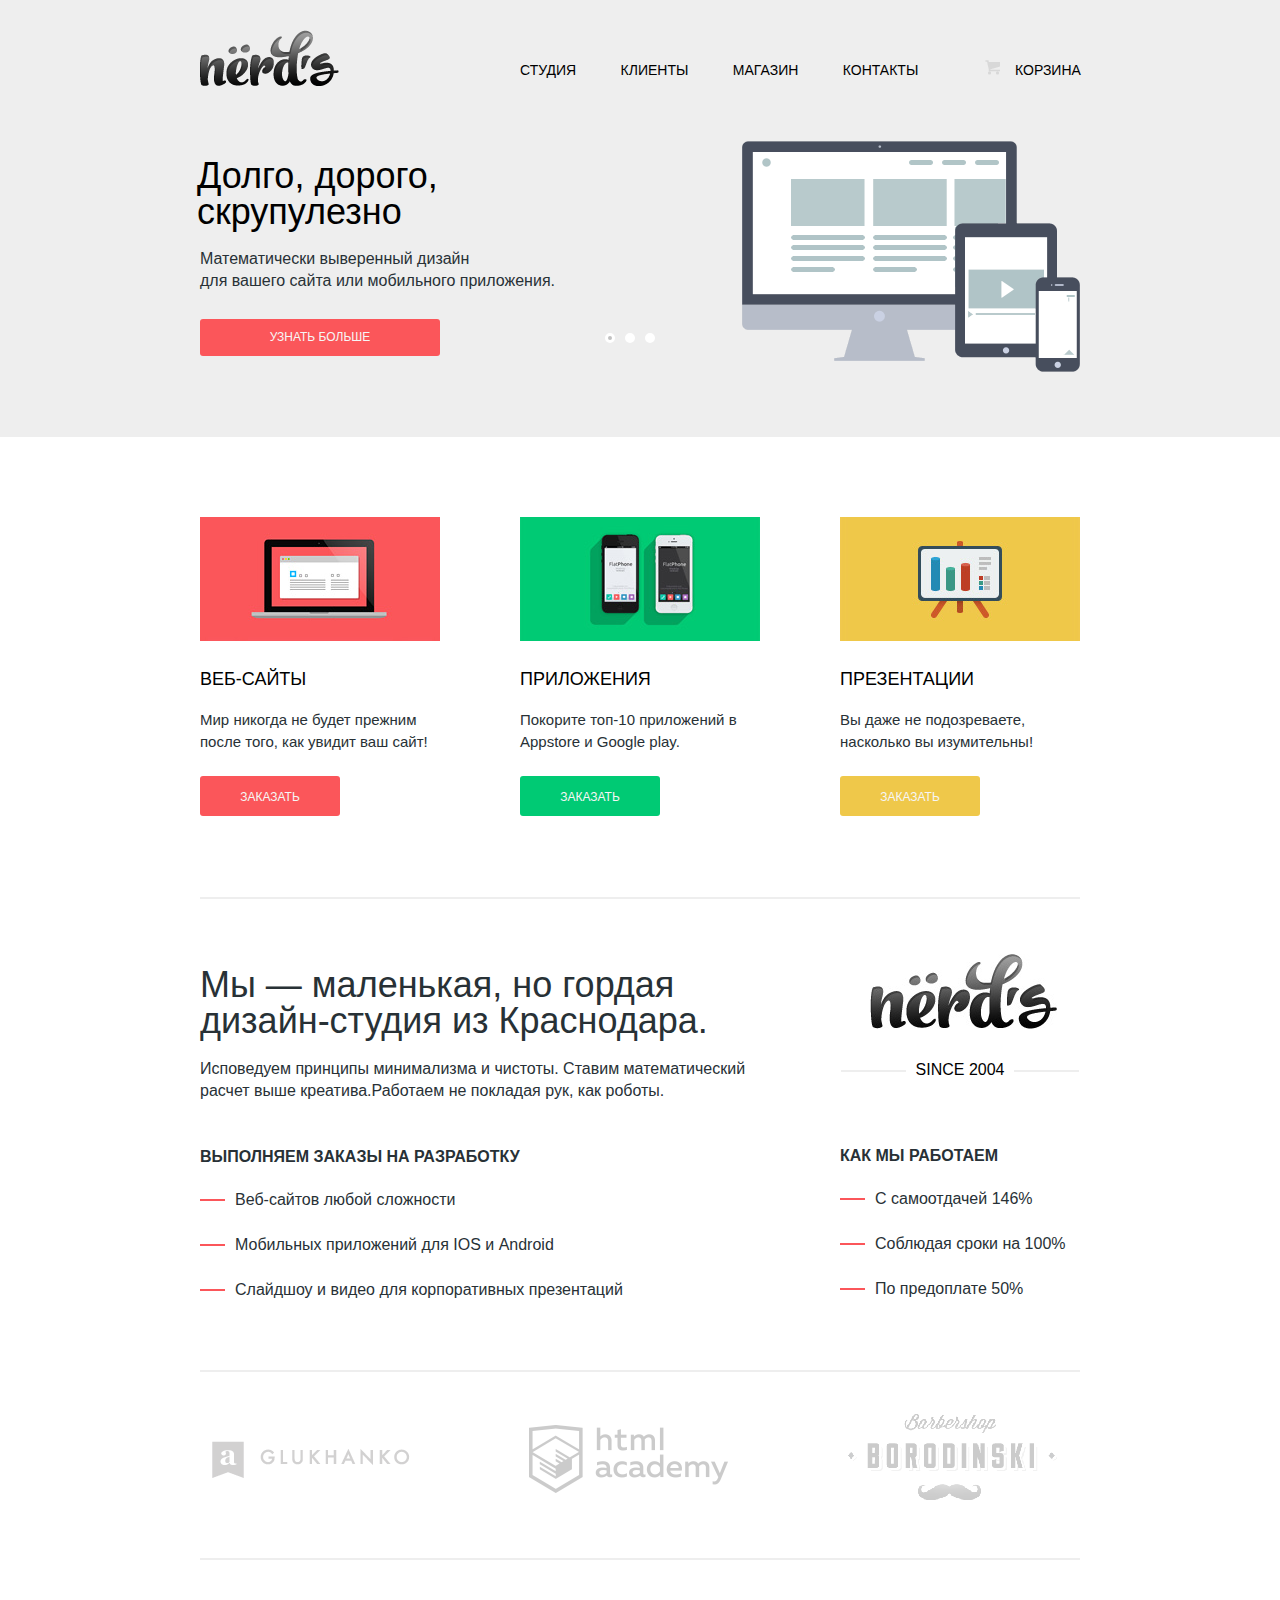
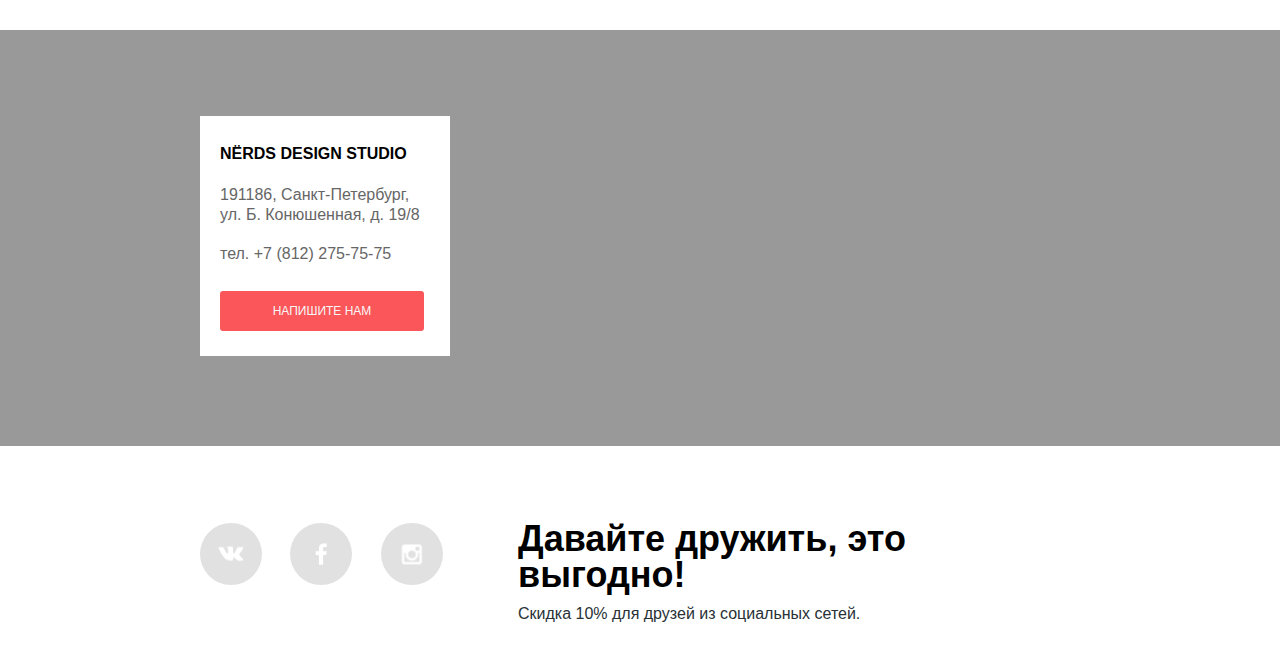
==== commit 0a09ea9c: "edited lines in css" ====
--- a/index.html
+++ b/index.html
@@ -21,7 +21,7 @@
 					<li class="list-item"><a href="#">контакты</a></li>
 				</ul>
 				<div class="cart">
-					<a class="active" href="#">корзина</a>
+					<a href="#">корзина</a>
 				</div>
 			</nav>	
 		</div> <!--end container -->
@@ -118,7 +118,7 @@
 							alt="HTML-Академия"></a>
 					</li>
 					<li class="partner-item">	
-						<a href="#"><img src="img/decoration/borodinsky.png" width="209" height="86" alt="Бородински">
+						<a href="#"><img src="img/decoration/borodinsky.png" width="209" height="90" alt="Бородински">
 						</a>
 					</li>
 				</ul>
--- a/css/style.css
+++ b/css/style.css
@@ -157,6 +157,9 @@
 	text-transform: uppercase;
 	text-decoration: none;
 }
+.cart .active a {
+	border-bottom: 2px solid #fb565a;
+}
 .cart a:hover {
 	color: #fb565a;
 }
@@ -601,21 +604,21 @@
 	margin-bottom: -8px;
 }
 .parameters-btn {
-	font-family: Roboto, Arial, Helvetica, sans-serif;
-	font-size: 12px;
-	font-weight: bold;
-	line-height: 40px;
-	color: #283136;
-	text-transform: uppercase;
-	text-decoration: none;
-	text-align: center;
-	background-color: #f1f1f1;
-	display: block;
-	vertical-align: middle;
+	display: block;
 	width: 160px;
 	height: 40px;
 	margin-top: 65px;
 	padding-top: 0px;
+	font-family: Roboto, Arial, Helvetica, sans-serif;
+	font-size: 12px;
+	font-weight: bold;
+	line-height: 40px;
+	color: #283136;
+	text-transform: uppercase;
+	text-decoration: none;
+	text-align: center;
+	background-color: #f1f1f1;
+	vertical-align: middle;
 	border: 0 none;
 	border-radius: 3px;
 }
@@ -649,11 +652,11 @@
 	border: 4px solid #c1c1c1;
 	border-radius: 50px;
 }
-input[type="radio"]+label::hover::before {
+input[type="radio"]+label:hover::before {
 	content: "";
 	background-image: url("../img/icons/icon-circle-hover.png");
 }
-input[type="radio"]+label::active::before {
+input[type="radio"]+label:active::before {
 	content: "";
 	opacity: 0.3;
 }
@@ -695,10 +698,10 @@
   height: 23px;
   background-position: -10px -209px;
 }
-input[type="checkbox"]+label::hover::before {
+input[type="checkbox"]+label:hover::before {
   background-position: -10px -123px;
 }
-input[type="checkbox"]:checked+label::hover::before {
+input[type="checkbox"]:checked+label:hover:before {
 	background-position: -10px -295px;
 }
 input[type="checkbox"]:disabled+label::before {
@@ -731,12 +734,11 @@
 }
 
 .select {
+	width: 560px;
   margin-left: 0px;
-  font-size: 12px;
-  width: 560px;
   margin-right: 0px;
   margin-bottom: 20px;
-
+  font-size: 12px;
 }
 .select-list {
   float: left;
@@ -747,9 +749,9 @@
 }
 .select li {
   display: inline-block;
+  padding-right: 40px;
   vertical-align: middle;
-  font-size: 12px;
-  padding-right: 40px;
+  font-size: 12px; 
 }
 .arrows-list {
 	position: relative;
@@ -779,7 +781,6 @@
 	position: absolute;
 	top: 7px;
 	right: 0px;
-  
   border-width: 0 5.5px 10px 5.5px;
   border-color: transparent transparent #c1c1c1 transparent;
 }
@@ -803,9 +804,9 @@
 }
 .template {
 	float: right;
-	font-size: 0px;
 	width: 560px;
 	margin-top: 0px;
+	font-size: 0px;
 }
 .template-list {
 	margin: 0px;
@@ -815,13 +816,13 @@
 .template-list-item {
 	position: relative;
 	display: inline-block;
-	vertical-align: middle;
-	font-size: 14px;
+	width: 240px;
 	padding-top: 30px;
 	margin-right: 80px;
 	margin-left: 0px;
 	margin-bottom: 74px;
-	width: 240px;
+	vertical-align: middle;
+	font-size: 14px;
 	background-image: url("../img/decoration/sub.png");
 	background-repeat: no-repeat;
 	background-position: left top;
@@ -837,6 +838,12 @@
 }
 .template-price {
 	display: block;
+	width: 140px;
+  height: 20px;
+  margin-top: 23px;
+  margin-left: 30px;
+  padding-top: 10px;
+  padding-bottom: 10px;
   font-weight: 300;
   font-size: 18px;
   text-align: center;
@@ -845,12 +852,6 @@
   background-color: #fb565a;
   text-decoration: none;
   vertical-align: middle;
-  width: 140px;
-  height: 20px;
-  margin-top: 23px;
-  margin-left: 30px;
-  padding-top: 10px;
-  padding-bottom: 10px;
   border-radius: 3px;
 }
 .template-price:hover {
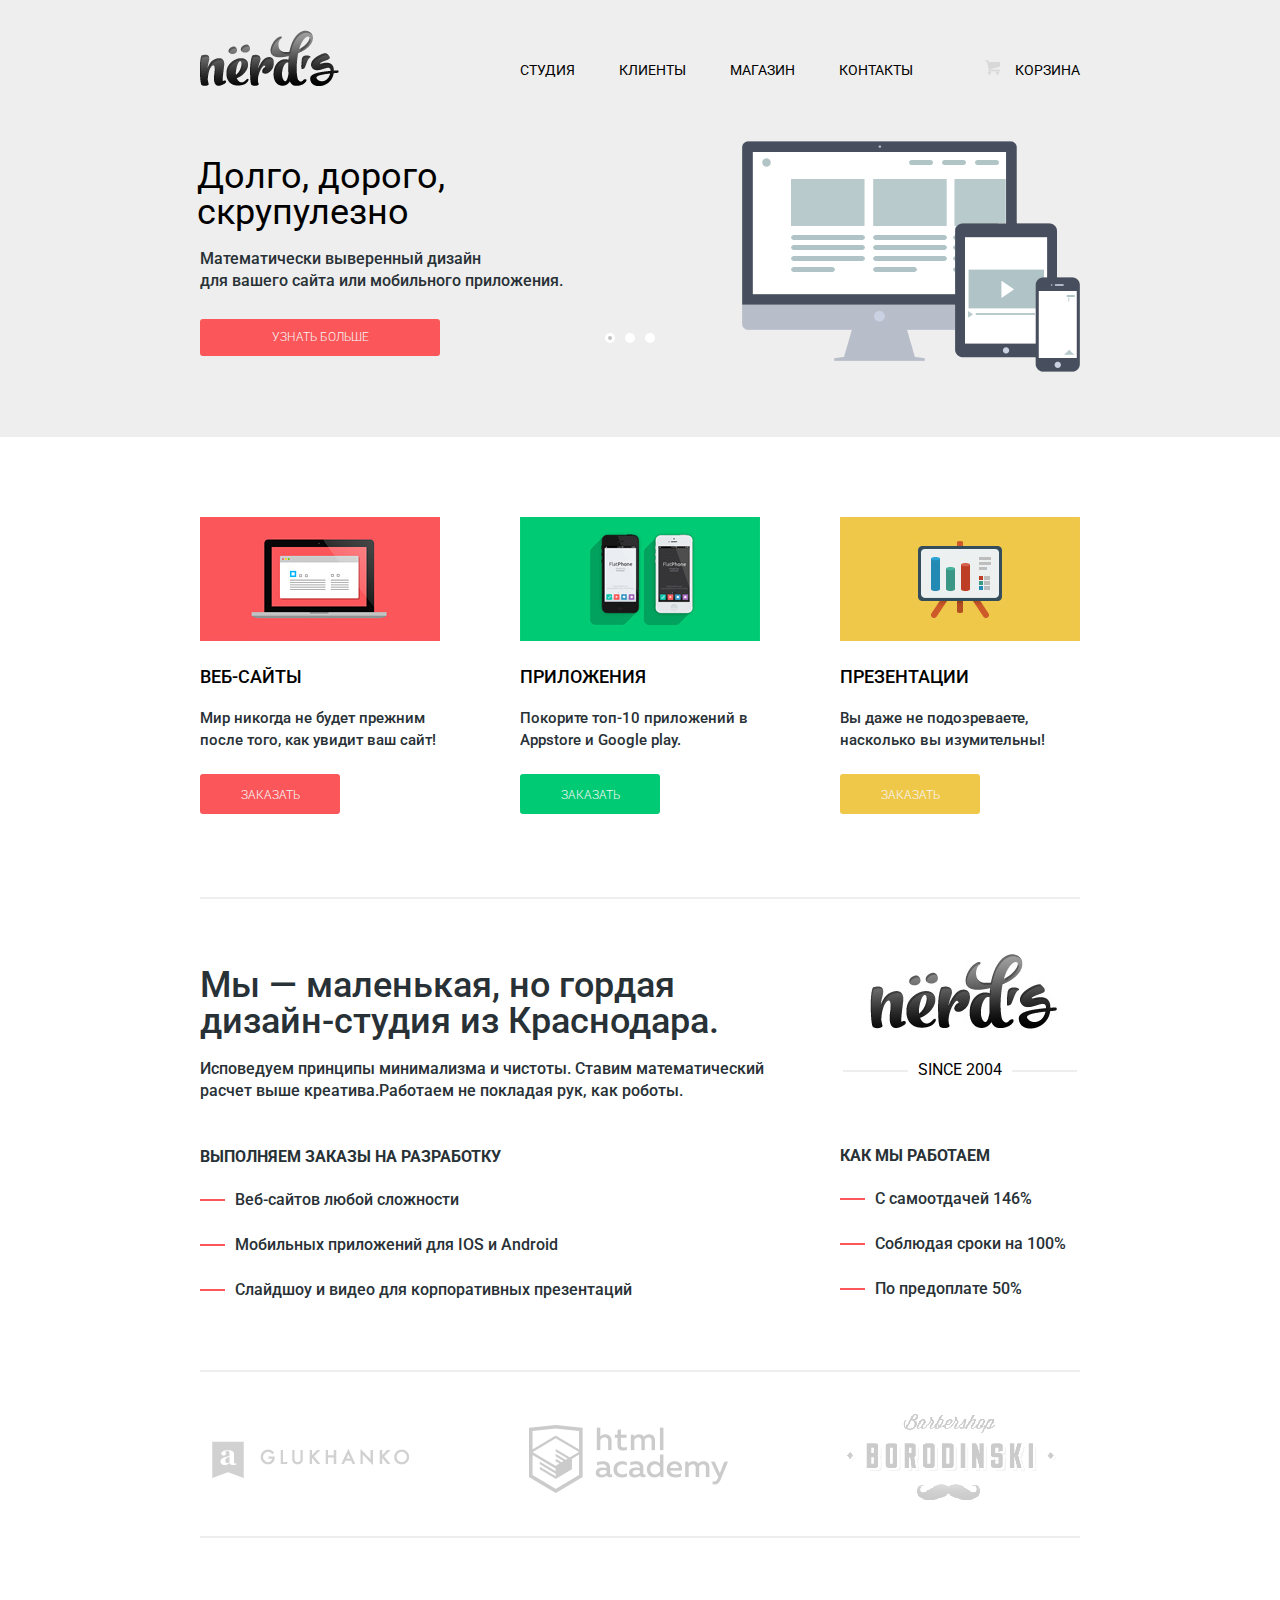
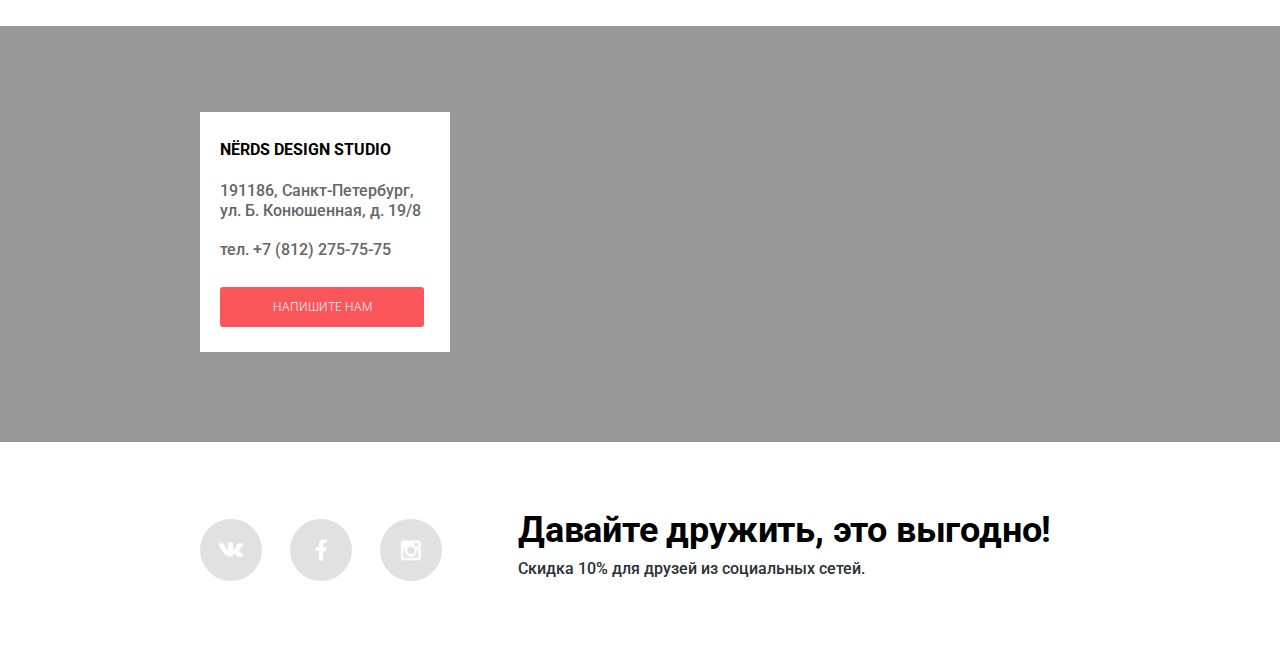
==== commit 9bc57ba2: "last version" ====
--- a/index.html
+++ b/index.html
@@ -4,7 +4,7 @@
 	<meta charset="utf-8">
 	<title>HTML Academy: Нёрдс</title>
 	<link rel="stylesheet" href="css/normalize.css">
-	<link href="https://fonts.googleapis.com/css?family=Roboto:500,700" rel="stylesheet" type="Stext/css">
+	<link href="https://fonts.googleapis.com/css?family=Roboto:500,700" rel="stylesheet" type="text/css">
 	<link rel="stylesheet" href="css/style.css">
 </head>
 <body>
@@ -76,7 +76,7 @@
 				</div>
 				<div class="offer-block">
 					<img class="offer-pic" src="img/content/presentation.jpg" width="240" height="124" 
-						alt="Презентации">
+					alt="Презентации">
 					<h3 class="offer-heading">Презентации</h3>
 					<p class="offer-text">Вы даже не подозреваете, насколько вы изумительны!</p>
 					<a class="btn btn-yellow" href="#">Заказать</a>
@@ -116,60 +116,60 @@
 					<li class="partner-item">
 						<a href="#"><img src="img/decoration/html-academy.png" width="199" height="68" 
 							alt="HTML-Академия"></a>
-					</li>
-					<li class="partner-item">	
-						<a href="#"><img src="img/decoration/borodinsky.png" width="209" height="90" alt="Бородински">
-						</a>
-					</li>
-				</ul>
-			</div>
-		</div> <!--end container -->
-		<div class="find-us">
-			<div class="map-block"> 
-				<iframe class="map" src="https://www.google.com/maps/embed?pb=!1m18!1m12!1m3!1d1998.5989424123647!2d30.32089461566686!3d59.938796869048474!2m3!1f0!2f0!3f0!3m2!1i1024!2i768!4f13.1!3m3!1m2!1s0x4696310fca5ba729%3A0xea9c53d4493c879f!2z0JHQvtC70YzRiNCw0Y8g0JrQvtC90Y7RiNC10L3QvdCw0Y8g0YPQuy4sIDE5LCDQodCw0L3QutGCLdCf0LXRgtC10YDQsdGD0YDQsywgMTkxMTg2!5e0!3m2!1sru!2sru!4v1455705789983" style="border:0" allowfullscreen></iframe>
-			</div>
-			<div class="contacts"> 
-				<h3 class="contacts-heading"> NЁrds design studio</h3>
-				<p class="contacts-text">191186, Санкт-Петербург, ул. Б. Конюшенная, д. 19/8</p>
-				<p class="contacts-text"> тел. +7 (812) 275-75-75</p>
-				<a class="btn btn-contact" href="#">Напишите нам</a>
+						</li>
+						<li class="partner-item">	
+							<a href="#"><img src="img/decoration/borodinsky.png" width="209" height="90" alt="Бородински">
+							</a>
+						</li>
+					</ul>
+				</div>
+			</div> <!--end container -->
+			<div class="find-us">
+				<div class="map-block"> 
+					<iframe class="map" src="https://www.google.com/maps/embed?pb=!1m18!1m12!1m3!1d1998.5989424123647!2d30.32089461566686!3d59.938796869048474!2m3!1f0!2f0!3f0!3m2!1i1024!2i768!4f13.1!3m3!1m2!1s0x4696310fca5ba729%3A0xea9c53d4493c879f!2z0JHQvtC70YzRiNCw0Y8g0JrQvtC90Y7RiNC10L3QvdCw0Y8g0YPQuy4sIDE5LCDQodCw0L3QutGCLdCf0LXRgtC10YDQsdGD0YDQsywgMTkxMTg2!5e0!3m2!1sru!2sru!4v1455705789983" width="100%" height="416" style="border:0 none" allowfullscreen></iframe>
+				</div>
+				<div class="contacts"> 
+					<h3 class="contacts-heading"> NЁrds design studio</h3>
+					<p class="contacts-text">191186, Санкт-Петербург, ул. Б. Конюшенная, д. 19/8</p>
+					<p class="contacts-text"> тел. +7 (812) 275-75-75</p>
+					<a class="btn btn-contact" href="write_us.html">Напишите нам</a>
+				</div>
 			</div>
 		</div>
-	</div>
-	<footer class="main-footer">
-		<div class="container clearfix">
-			<div class="social">
-				<a href="#" class="social-btn social-btn-vk"></a>
-				<a href="#" class="social-btn social-btn-fb"></a> 
-				<a href="#" class="social-btn social-btn-inst"></a>
+		<footer class="main-footer">
+			<div class="container clearfix">
+				<div class="social">
+					<a href="#" class="social-btn social-btn-vk"></a>
+					<a href="#" class="social-btn social-btn-fb"></a> 
+					<a href="#" class="social-btn social-btn-inst"></a>
+				</div>
+				<div class="social-text">
+					<h3 class="social-heading">Давайте дружить, это выгодно!</h3>
+					<p class="discount">Скидка 10% для друзей из социальных сетей.</p>
+				</div>
 			</div>
-			<div class="social-text">
-				<h3 class="social-heading">Давайте дружить, это выгодно!</h3>
-				<p class="discount">Скидка 10% для друзей из социальных сетей.</p>
-			</div>
-		</div>
-	</footer>
-	<div class="pop-up-wrapper">
-		<div class="pop-up ">
-			<form action="#">
-				<div class="clearfix">
-					<div class="user-block">
-						<label class="label-text" for="username">Ваше имя:</label> 
-						<input class="user" id="username" type="text" placeholder="Представьтесь,пожалуйста">
-					</div>
-					<div class="user-block">
-						<label class="label-text" for="email">Ваш e-mail:</label>
-						<input class="user" id="email" type="email" placeholder="Для отправки ответа"> 
-					</div>
+		</footer>
+		<div class="pop-up-wrapper">
+			<div class="pop-up ">
+				<form action="#">
+					<div class="clearfix">
+						<div class="user-block">
+							<label class="label-text" for="username">Ваше имя:</label> 
+							<input class="user" id="username" type="text" placeholder="Представьтесь,пожалуйста">
+						</div>
+						<div class="user-block">
+							<label class="label-text" for="email">Ваш e-mail:</label>
+							<input class="user" id="email" type="email" placeholder="Для отправки ответа"> 
+						</div>
 					</div>
 					<div class="text-field">
 						<label class="label-text" for="letter">Текст письма:</label> 
 						<textarea class="text-area" name="text" id="letter" placeholder="В свободной форме"></textarea>
-					<input class="submit-btn btn-red" type="submit" value="Отправить">
-				</div>
-			</form>
-			<div class="btn-close"></div>	
-		</div>
-</div>	
-</body>
-</html>
+						<input class="submit-btn btn-red" type="submit" value="Отправить">
+					</div>
+				</form>
+				<div class="btn-close"></div>	
+			</div>
+		</div>	
+	</body>
+	</html>
--- a/css/style.css
+++ b/css/style.css
@@ -17,83 +17,83 @@
 	clear:both;
 }
 .sprite {
-    background-image: url("../img/icons/sprite.png");
-    background-repeat: no-repeat;
-    display: block;
+	background-image: url("../img/icons/sprite.png");
+	background-repeat: no-repeat;
+	display: block;
 }
 .sprite-icon-basket {
-  width: 15px;
-  height: 15px;
-  background-position: -10px -53px;
+	width: 15px;
+	height: 15px;
+	background-position: -10px -53px;
 }
 
 .sprite-icon-basket-red {
-  width: 15px;
-  height: 15px;
-  background-position: -10px -88px;
+	width: 15px;
+	height: 15px;
+	background-position: -10px -88px;
 }
 
 .sprite-icon-check-of-hover {
-  width: 23px;
-  height: 23px;
-  background-position: -10px -123px;
+	width: 23px;
+	height: 23px;
+	background-position: -10px -123px;
 }
 
 .sprite-icon-check-off {
-  width: 23px;
-  height: 23px;
-  background-position: -10px -166px;
+	width: 23px;
+	height: 23px;
+	background-position: -10px -166px;
 }
 
 .sprite-icon-check-on {
-  width: 27px;
-  height: 23px;
-  background-position: -10px -209px;
+	width: 27px;
+	height: 23px;
+	background-position: -10px -209px;
 }
 
 .sprite-icon-check-on-blocked {
-  width: 27px;
-  height: 23px;
-  background-position: -10px -252px;
+	width: 27px;
+	height: 23px;
+	background-position: -10px -252px;
 }
 
 .sprite-icon-check-on-hover {
-  width: 27px;
-  height: 23px;
-  background-position: -10px -295px;
+	width: 27px;
+	height: 23px;
+	background-position: -10px -295px;
 }
 .sprite--icon-check-off-blocked {
- 	width: 23px;
- 	height: 23px;
- 	background-position: -10px -10px;
+	width: 23px;
+	height: 23px;
+	background-position: -10px -10px;
 }
 
 .sprite-icon-facebook {
-  width: 12px;
-  height: 22px;
+	width: 12px;
+	height: 22px;
 	background-position: -10px -338px;
 }
 
 .sprite-icon-instagramm {
-  width: 21px;
-  height: 21px;
-  background-position: -10px -380px;
+	width: 21px;
+	height: 21px;
+	background-position: -10px -380px;
 }
 .sprite-icon-vk {
-  width: 26px;
-  height: 15px;
-  background-position: -10px -421px;
+	width: 26px;
+	height: 15px;
+	background-position: -10px -421px;
 }
 .container {
-  width: 880px;
-  margin: 0 auto;
-  padding: 0 10px;	
+	width: 880px;
+	margin: 0 auto;
+	padding: 0 10px;	
 }
 .main-header {
-  margin-bottom: 0px;
- 	padding-top: 30px;
-  background-color: #eeeeee;
-  }
+	margin-bottom: 0px;
+	padding-top: 30px;
+	background-color: #eeeeee;
+}
 .header-logo {
 	float: left;
 	margin-top: 0px;
@@ -174,16 +174,19 @@
 	left: 5px;
 	background-image: url("../img/icons/sprite.png");
 	width: 15px;
-  height: 15px;
-  background-position: -10px -53px;
+	height: 15px;
+	background-position: -10px -53px;
 	opacity: 0.3;
 }
 .cart a:hover::before {
-  background-position: -10px -88px;
+	background-position: -10px -88px;
 	opacity: 1;
 }
 .main-content {
 	padding-top: 80px;
+}
+.inner-main-content {
+	padding-top: 75px;
 }
 .main-heading {
 	clear: both;
@@ -316,901 +319,908 @@
 .offer {
 	border-bottom: 2px solid #eeeeee;
 }
-.offer-block {
+/*.offer-block {
 	float: left;
 	width: 240px;
 	min-height: 300px;
 	margin-right: 80px;
 	padding-bottom: 80px;
-}
-.offer-heading {
-	margin-top: 7px;
-	margin-bottom: 10px;
-	font-family: Roboto, Arial, Helvetica, sans-serif;
-	font-size: 18px;
-	line-height: 30px;
-	font-weight: 500;
-	color: #000000;
-	text-transform: uppercase;
-}
-.offer-text {
-	margin-bottom: 23px;
-	font-size: 15px;
-	font-family: Roboto, Arial, Helvetica, sans-serif;
-	line-height: 22px;
-	font-weight: 500;
-	color: #283136;
-}
-.offer-pic {
-	margin-bottom: 10px;
-}
-.offer-block:last-child {
-	margin-right: 0px;
-}
-.offer-block .btn {
-	display: block;
-	width: 140px;
-	padding-top: 11px;
-  padding-bottom: 8px;
-}
-.btn-red {
-	background-color: #fb565a;
-}
-.btn-red:hover {
-	background-color: #d6494d;
-}
-.btn-red:active {
-	background-color: #b63538;
-	box-shadow: inset 0 3px #9b2d30;
-}
-.btn-green {
-	background-color: #00ca74;
-}
-.btn-green:hover {
-	background-color: #01a25e;
-}
-.btn-green:active {
-	background-color: #009053;
-	box-shadow: inset 0 3px #007b47;
-}
-.btn-yellow {
-	background-color: #efc84a;
-}
-.btn-yellow:hover {
-	background-color: #d6ae2c;
-}
-.btn-yellow:active {
-	background-color: #c09b24;
-	box-shadow: inset 0 3px #a3841f;
-}
-.about-us {
-	padding-bottom: 30px;
-	border-bottom: 2px solid #eeeeee;
-}
-.about-us-heading {
-	margin-bottom: 21px;
-	font-family: Roboto, Arial, Helvetica, sans-serif;
-	font-size: 16px;
-	line-height: 22px; 
-	text-transform: uppercase;
-	color: #283136;
-}
-.advantages {
-	float: left;
-	width: 570px;	
-}
-.advantages-heading {
-	margin-bottom: 19px;
-	margin-top: 68px;
-	font-family: Roboto, Arial, Helvetica, sans-serif;
-	font-size: 36px;
-	line-height: 36px;
-	color: #283136;
-	font-weight: 500;
-}
-.advantages-text {
-	margin-bottom: 44px;
-	font-family: Roboto, Arial, Helvetica, sans-serif;
-	font-size: 16px;
-	line-height: 22px; 
-	font-weight: 500;
-	color: #283136;
-}
-.advantages-list {
-	padding-left: 0px;
-}
-.advantages-list-item {
-	position: relative;
-	padding-left: 35px;
-	padding-bottom: 23px;
-	font-family: Roboto, Arial, Helvetica, sans-serif;
-	font-size: 16px;
-	line-height: 22px; 
-	font-weight: 500;
-	color: #283136;
-	list-style-type: none;
-}
-.advantages-list-item:before {
-	position: absolute;
-	left: 0px;
-	top: 10px;
-	content: "";
-	width: 25px;
-	border-bottom: 2px solid #fb565a;
-}
-.features {
-	float: right;
-	width: 240px;	
-}
-.logo-block {
-	text-align: center;
-}
-.logo-text {
-	position: relative;
-	padding-right: 10px;
-	padding-left: 10px;
-	font-family: Roboto, Arial, Helvetica, sans-serif;
-	color: #000000;
-	font-size: 16px;
-	line-height: 16px; 
-	text-transform: uppercase;
-}
-.logo-text::before, .logo-text::after {
-	content: "";
-	position: absolute;
-	top: 50%;
-	width: 65px;
-	border-bottom: 2px solid #eeeeee;
-}
-.logo-text::before {
-	left: 100%;
-}
-.logo-text::after {
-	right: 100%;
-}
-.partners {
-	margin-right: 0px;
-	margin-bottom: 70px;
-	border-bottom: 2px solid #eeeeee;
-}
-.partners-list {
-	margin-top: 0px;
-	padding-left: 12px;
-	list-style-type: none;
-}
-.partner-item {
-	display: inline-block;
-	vertical-align: middle;
-	padding-top: 42px;
-	padding-right: 115px;
-	padding-bottom: 32px;	
-}
-.partner-item a {
-	display: block;
-	opacity: 0.2;
-}
-.partner-item a:hover {
-	opacity: 1;
-}
-.partner-item a:active {
-	opacity: 1;
-}
-.partner-item:nth-child(3n) {
-	padding-right: 0px;
-	margin-right: 0px;
-}
-.nerds-logo {
-	margin-top: 55px;
-  margin-bottom: 64px;
-  margin-left: 30px;
-}
-.logo-block {
-	padding-top: 24px;
-	padding-left: 10px;
-}
-.range-filter {
-	width: 240px;
-	margin-bottom: 45px;
-}
-.range-controls {
-	position: relative;
-	height: 41px;
-	padding-top: 38px;
-	padding-right: 20px;
-	padding-left: 20px;
-	margin-bottom: 15px;
-	border-radius: 5px;
-	background: #f1f1f1;
-}
-.range-controls .scale {
-	height: 2px;
-	background: #d7dcde;
-}
-.range-controls .bar {
-	position: relative;
-	width: 70%;
-	height: 2px;
-	background: #00ca74;
-}
-.range-controls .toggle {
-	position: absolute;
-	top: -10px;
-	width: 4px;
-	height: 4px;
-	cursor: pointer;
-	border: 8px solid #fff;
-	border-radius: 50%;
-	background: #ababab;
-	box-shadow: 0 2px 1px 0 #cfcfcf;
-}
-.range-controls .toggle-min {
-	left: -10px;
-}
-.range-controls .toggle-max {
-	right: -10px;
-}
-.price-controls {
-	font-size: 0;
-}
-.price-controls label {
-	font-size: 16px;
-	display: inline-block;
-	width: 50%;
-}
-.min-price,.max-price {
-	text-align: right;
-	text-transform: uppercase;
-}
-.min-price input {
-	margin-right: 9px;
-}
-.price-controls input {
-	width: 60px;
-	height: 22px;
-	margin-left: 5px;
-	padding: 8px 10px;
-	font-family: Roboto, Arial, Helvetica, sans-serif;
-	font-size: 16px;
-	line-height: 22px;
-	text-align: center;
-	color: #283136;
-	border: none;
-	border-radius: 5px;
-	outline: none;
-	background: #f1f1f1;
-}
-.parameters {
-	width: 240px;
-	float: left;
-	margin-top: 0px;
-}
-.parameters-heading {
-	margin-bottom: 13px;
-	margin-top: 0px;
-	font-family: Roboto, Arial, Helvetica, sans-serif;
-	font-size: 18px;
-	line-height: 30px;
-	font-weight: 300;
-	color: #000000;
-	text-transform: uppercase;
-}
-.cost {
-	margin-top: 0px;
-	padding-top: 0px;
-}
-.parameters-list {
-	list-style: none;
-	padding-left: 0px;
-	margin-bottom: -8px;
-}
-.parameters-btn {
-	display: block;
-	width: 160px;
-	height: 40px;
-	margin-top: 65px;
-	padding-top: 0px;
-	font-family: Roboto, Arial, Helvetica, sans-serif;
-	font-size: 12px;
-	font-weight: bold;
-	line-height: 40px;
-	color: #283136;
-	text-transform: uppercase;
-	text-decoration: none;
-	text-align: center;
-	background-color: #f1f1f1;
-	vertical-align: middle;
-	border: 0 none;
-	border-radius: 3px;
-}
-.parameters-btn:hover {
-	background-color: #e5e5e5;
-}
-.parameters-btn:active {
-	background-color: #d5d5d5;
-	box-shadow: inset 0 3px #b5b5b5;
-
-}
-.parameters-list input[type="radio"] {
-	display: none;
-}
-input[type="radio"]+label {
-	display: block;
-	margin: 16px 0 20px;
-	line-height: 20px;
-	padding-left: 35px;
-	position: relative;
-	cursor: pointer;
-}
-input[type="radio"]+label::before {
-	content: "";
-	display: block;
-	position: absolute;
-	left: 0px;
-	top: -2px;
-	width: 16px;
-	height: 16px;
-	border: 4px solid #c1c1c1;
-	border-radius: 50px;
-}
-input[type="radio"]+label:hover::before {
-	content: "";
-	background-image: url("../img/icons/icon-circle-hover.png");
-}
-input[type="radio"]+label:active::before {
-	content: "";
-	opacity: 0.3;
-}
-input[type="radio"]:checked+label::after {
-	content: "";
-	display: block;
-	position: absolute;
-	left: 8px;
-	top: 6px;
-	width: 8px;
-	height: 8px;
-	border-radius: 50px;
-	background-color: #c1c1c1;
-}
-.parameters-list input[type="checkbox"] {
-	display: none;
-}
-input[type="checkbox"]+label {
-	display: block;
-	margin: 20px 0;
-	line-height: 20px;
-	padding-left: 40px;
-	position: relative;
-	cursor: pointer;
-}
-input[type="checkbox"]+label::before {
-	content: "";
-	display: block;
-	position: absolute;
-	left: 0px;
-	top: 0px;
-	background-image: url("../img/icons/sprite.png");
-	width: 23px;
-  height: 23px;
-  background-position: -10px -166px;
-}
-input[type="checkbox"]:checked+label::before {
-	width: 27px;
-  height: 23px;
-  background-position: -10px -209px;
-}
-input[type="checkbox"]+label:hover::before {
-  background-position: -10px -123px;
-}
-input[type="checkbox"]:checked+label:hover:before {
-	background-position: -10px -295px;
-}
-input[type="checkbox"]:disabled+label::before {
-	background-position: -10px -10px;
-}
-input[type="checkbox"]:checked:disabled+label::before {
-	background-position: -10px -252px;
-}
-.select-list a {
-  font-size: 12px;
-  color: #283136;
-  opacity: 0.3;
-  text-transform: uppercase; 
-  text-decoration: none;
-  border-bottom: 2px dotted #00ca74;
-}
-.select-list a:hover {
-  color: #000000; 
-  opacity: 1;
-  border-bottom-style: solid;
-}
-.select-list a:active {
-  color: #000000;
-  border-color: transparent;
-  opacity: 1;
-}
-.select-list-item b {
-  font-size: 12px;
-  text-transform: uppercase;
-}
-
-.select {
-	width: 560px;
-  margin-left: 0px;
-  margin-right: 0px;
-  margin-bottom: 20px;
-  font-size: 12px;
-}
-.select-list {
-  float: left;
-  width: 480px;
-  margin: 0px;
-  padding-left: 0px;
-  list-style-type: none;
-}
-.select li {
-  display: inline-block;
-  padding-right: 40px;
-  vertical-align: middle;
-  font-size: 12px; 
-}
-.arrows-list {
-	position: relative;
-  margin: 0px;
-}
-.arrows-list li{
-  padding-right: 0px;
-}
-.arrows-block {
-  float: right;	
-  width: 80px;
-}
-.arrow {
-  display: block;
-  width: 0px;
-  height: 0px;
-  border-style: solid;
-}
-.arrow-down {
-	position: absolute;
-	top: 7px;
-	right: 17px;
-  border-width: 10px 5.5px 0 5.5px;
-  border-color: #c1c1c1 transparent transparent transparent;
-}
-.arrow-up {
-	position: absolute;
-	top: 7px;
-	right: 0px;
-  border-width: 0 5.5px 10px 5.5px;
-  border-color: transparent transparent #c1c1c1 transparent;
-}
-.arrow-up.active {
-	border-color: transparent transparent #00ca74 transparent;
-}
-.arrow-down.active {
-	border-color: #00ca74 transparent transparent transparent;
-}
-.arrow-up:hover {
-  border-color: transparent transparent #c1c1c1 transparent;
-}
-.arrow-down:hover {
-  border-color: #c1c1c1 transparent transparent transparent;
-}
-.arrow-up:active {
-  border-color: transparent transparent #000000 transparent;
-}
-.arrow-down:active {
-  border-color: #000000 transparent transparent transparent;
-}
-.template {
-	float: right;
-	width: 560px;
-	margin-top: 0px;
-	font-size: 0px;
-}
-.template-list {
-	margin: 0px;
-	padding: 0px;
-	margin-top: 10px;
-}
-.template-list-item {
-	position: relative;
-	display: inline-block;
-	width: 240px;
-	padding-top: 30px;
-	margin-right: 80px;
-	margin-left: 0px;
-	margin-bottom: 74px;
-	vertical-align: middle;
-	font-size: 14px;
-	background-image: url("../img/decoration/sub.png");
-	background-repeat: no-repeat;
-	background-position: left top;
-}
-.template-list-item:hover {
-	background-image: url("../img/decoration/sub-dark.png");
-}
-.template-list-item:nth-child(2n) {
-	margin-right: 0px;
-}
-.template-list-item:hover .description{
-	display: block;
-}
-.template-price {
-	display: block;
-	width: 140px;
-  height: 20px;
-  margin-top: 23px;
-  margin-left: 30px;
-  padding-top: 10px;
-  padding-bottom: 10px;
-  font-weight: 300;
-  font-size: 18px;
-  text-align: center;
-  color: #ffffff;
-  text-transform: uppercase;
-  background-color: #fb565a;
-  text-decoration: none;
-  vertical-align: middle;
-  border-radius: 3px;
-}
-.template-price:hover {
-	background-color: #d6494d;
-}
-.template-price:active {
-	background-color: #b63538;
-	box-shadow: inset 0 3px #9b2d30;
-}
-.description {
-	width: 200px;
-	position: absolute;
-	top: 50px;
-	left: 20px;
-	padding-top: 30px;
-	padding-bottom: 30px; 
-	background-color: #ffffff;
-	color: #283136;
-	text-align: center;
-	display: noe;	
-}
-.description .description-heading {
-	min-height: 30px;
-  margin: 0px;
-  padding-bottom: 0px;
-  font-family: Roboto, Arial, Helvetica, sans-serif;
-  font-size: 18px;
-  line-height: 20px;
-  text-transform: uppercase;
-  text-align: center;
-  color: #000000;
-}
-.description .description-text {
-	width: 165px;
-  margin: 0 auto;
-  padding-top: 0px;
-  font-family: Roboto, Arial, Helvetica, sans-serif;
-  font-size: 14px;
-  line-height: 20px;
-
-}
-.paginator-block {
-	clear: both;
-	min-width: 300px;
-	min-height: 40px;
-	margin-bottom: 70px;
-}
-.paginator-page {
-	width: 34px;
-	height: 34px;
-	border: 2px solid #f1f1f1;
-}
-.paginator-page {
-	display: inline-block;
-	width: 34px;
-	height: 34px;
-	margin-right: 10px;
-	font-size: 12px;
-	line-height: 38px;
-	text-transform: uppercase;
-	font-weight: bold;
-	vertical-align: middle;
-	text-align: center;
-	background-color: #f1f1f1;
-	border-radius: 3px;
-	color: #283136;
-}
-.paginator-list {
-	padding-left: 0px;
-	margin-left: 0px;
-	font-size: 0px;
-	list-style: none;
-}
-.paginator-list .active {
-	background-color: #ffffff;
-}
-.paginator-page a {
-	display: block;
-	text-decoration: none;
-	vertical-align: middle;
-	text-align: center;
-	width: 34px;
-	height: 34px;
-	color: #283136;
-}
-.next {
-	width: 110px;
-	padding-left: 30px;
-}
-.map-block {
-	width: 100%;
-	height: 416px;
-	margin: 0px auto;
-	background-color: #999;
-}
-.map {
-	width: 100%;
-	height: 100%;
-	border: none;
-}
-.find-us {
-	position: relative;
-	height: 416px;
-	background-image: url("../img/contacts/map.jpg");
-	background-position: 50% 50%;
-	background-repeat: no-repeat;
-}
-.contacts {
-	position: absolute;
-	top: 86px;
-	left: 50%;
-	width: 210px;
-	height: 240px;
-	margin-left: -440px;
-	padding-left: 20px;
-	padding-right: 20px;
-	background-color: #ffffff;
-	color: #c1c1c1;
-}
-.contacts-heading {
-	margin-top: 23px;
-	margin-bottom: 0px;
-	font-size: 16px;
-	line-height: 30px;
-	color: #000000;
-	text-transform: uppercase;
-}
-.contacts-text {
-	margin-bottom: 19px;
-  font-family: Roboto, Arial, Helvetica, sans-serif;
-  font-size: 16px;
-  line-height: 20px;
-  font-weight: 500;
-  color: #666666;
-}
-.btn-contact {
-  display: block;
-  margin-top: 27px;
-  margin-right: 6px;
-  padding-top: 11px;
-  padding-bottom: 11px;
-  line-height: 18px;
-  background-color: #fb565a;
-}
-.btn-contact:hover {
-	background-color: #d6494d;
-}
-.btn-contact:active {
-	background-color: #b63538;
-	box-shadow: inset 0 3px #9b2d30;
-}
-.social {
-	width: 300px;
-	float: left;
-	padding-top: 77px;
-	margin-right: 0px;
-	margin-bottom: 76px;
-}
-.social-text {
-	float: right;
-	padding-top: 55px;
-	margin-left: 0px;
-	margin-top: 20px;
-	width: 562px;
-	font-family: Roboto, Arial, Helvetica, sans-serif;	
-}
-.social-heading {
-	margin-top: 0px;
-	margin-bottom: 0px;
-	font-family: Roboto, Arial, Helvetica, sans-serif;
-	font-size: 36px;
-	line-height: 36px;
-	color: #000000;
-}
-.social-btn {
-	position: relative;
-	margin-right: 24px;
-	width: 62px;
-	height: 62px;
-	display: inline-block;
-	vertical-align: top;
-	border-radius: 50%;
-	font-size: 0px;
-	background-color: #e1e1e1;
-}
-.social-btn::before {
-	content: "";
-	position: absolute;
-	top: 50%;
-	left: 50%;
-	transform: translate(-50%, -50%);
-	background-image: url("../img/icons/sprite.png");
-	background-repeat: no-repeat;
-}
-.social-btn-vk::before {
-	width: 26px;
-  height: 15px;
-  background-position: -10px -421px;
-}
-.social-btn-fb::before {
-	width: 12px;
-  height: 22px;
-	background-position: -10px -338px;
-}
-.social-btn-inst::before {
-	width: 21px;
-  height: 21px;
-  background-position: -10px -380px;
-}
-.social-btn:hover{
-	background-color: #fb565a;
-}
-.social-btn:active {
-	background-color: #d6494d;
-	box-shadow: inset 0 3px #9b2d30;
-}
-.discount {
-	margin-top: 11px;
-	font-family: Roboto, Arial, Helvetica, sans-serif;
-	font-size: 16px;
-	line-height: 20px;
-	font-weight: 500;
-	color: #283136;
-}
-.social-btn:last-child {
-	margin-right: 0px;
-}
-.pop-up-wrapper {
-	position: fixed;
-  top: 0;
-  left: 0;
-  width: 100%;
-  height: 100%;
-  z-index: 10;
-  display: none;
-}
-.pop-up {
-	position: absolute;
-	width: 490px;
-	left: 50%;
-	top: 40px;
-	margin-left: -325px;
-	padding-top: 50px;
-	padding-left: 70px;
-	padding-right: 70px;
-	background-color: #ffffff;
-  box-shadow:  0 20px 40px 0 rgba(0,1,1,0.75);
-}
-.user {
-	width: 188px;
-	height: 18px;
-	margin-top: 8px;
-  margin-left: 11px;
-  padding: 7px 15px;
-	font-family: Roboto, Arial, Helvetica, sans-serif;
-	font-size: 12px;
-	line-height: 18px;
-	font-weight: 500;
-	color: #000000;
-	text-transform: uppercase;
-	border: 2px solid #d7dcde;
-	border-radius: 3px;
-	outline: none;
-}
-.user-block {
-	float: left;
-	width: 218px;
-	margin-right: 20px;
-	margin-bottom: 20px;
-}
-.user-block:nth-child(2) {
-	margin-right: 0px;
-}
-.user:hover,.text-area:hover {
-	border: 2px solid #a2a9ac;
-}
-.user:focus,.text-area:focus {
-	border: 2px solid #56bffb;
-}
-.label-text {
-	margin-left: 12px;
-	font-family: Roboto, Arial, Helvetica, sans-serif;
-	font-size: 16px;
-	line-height: 18px;
-	font-weight: 500;
-}
-.text-area {
-	box-sizing: border-box;
-	width: 100%;
-	height: 110px;
-	margin-top: 10px;
-	margin-left: 10px;
-	margin-right: 0px;
-	margin-bottom: 43px;
-	padding: 7px 15px;
-	font-family: Roboto, Arial, Helvetica, sans-serif;
-	font-size: 12px;
-	line-height: 18px;
-	font-weight: 500;
-	color: #000000;
-	text-transform: uppercase;
-	border: 2px solid #d7dcde;
-	border-radius: 3px;
-	outline: none;
-	resize:none; 
-	overflow:auto
-}
-
-.text-field {
-	clear: both;
-	width: 460px;
-	margin: 0px;
-	margin-right: 0px;
-}
-.submit-btn {
-	display: block;
-	width: 100%;
-	height: 40px;
-	margin-top: 0;
-	margin-left: 10px;
-	margin-bottom: 40px;
-	font-weight: 300;
-	font-size: 12px;
-	line-height: 18px;
-	text-align: center;
-	color: #f6f6f6;
-	text-transform: uppercase;
-	text-decoration: none;
-	background: #fb565a;
-	border-radius: 3px;
-	border:0 none;
-}
-.submit-btn:hover {
-	background-color: #d6494d;
-}
-.submit-btn:active {
-	background-color: #b63538;
-	box-shadow: inset 0 3px #9b2d30;
-}
-.btn-close {
-	position: absolute;
-	top: 5px;
-	right: 5px;
-	width: 40px;
-	height: 40px;
-	border-radius: 50%;
-	background-color: #fb565a;
-	cursor: pointer;
-}
-.btn-close::before, .btn-close::after {
-	content: "";
-	position: absolute;
-	top: 17px;
-	right: 7px;
-	width: 27px;
-	height: 4px;
-	background-color: #ffffff;
-	transform: rotate(45deg); 
-}
-.btn-close::after {
-	transform: rotate(-45deg);
-}+	}*/
+	.offer {
+		font-size: 0px;
+	}
+	.offer-block {
+		display: inline-block;
+		width: 240px;
+		min-height: 300px;
+		margin-right: 80px;
+		padding-bottom: 80px;
+	}
+
+	.offer-heading {
+		margin-top: 0px;
+		margin-bottom: 10px;
+		font-family: Roboto, Arial, Helvetica, sans-serif;
+		font-size: 18px;
+		line-height: 30px;
+		font-weight: 500;
+		color: #000000;
+		text-transform: uppercase;
+	}
+	.offer-text {
+		margin-bottom: 23px;
+		font-size: 15px;
+		font-family: Roboto, Arial, Helvetica, sans-serif;
+		line-height: 22px;
+		font-weight: 500;
+		color: #283136;
+	}
+	.offer-pic {
+		margin-bottom: 10px;
+	}
+	.offer-block:nth-child(3n) {
+		margin-right: 0px;
+	}
+	.offer-block .btn {
+		display: block;
+		width: 140px;
+		padding-top: 11px;
+		padding-bottom: 8px;
+	}
+	.btn-red {
+		background-color: #fb565a;
+	}
+	.btn-red:hover {
+		background-color: #d6494d;
+	}
+	.btn-red:active {
+		background-color: #b63538;
+		box-shadow: inset 0 3px #9b2d30;
+	}
+	.btn-green {
+		background-color: #00ca74;
+	}
+	.btn-green:hover {
+		background-color: #01a25e;
+	}
+	.btn-green:active {
+		background-color: #009053;
+		box-shadow: inset 0 3px #007b47;
+	}
+	.btn-yellow {
+		background-color: #efc84a;
+	}
+	.btn-yellow:hover {
+		background-color: #d6ae2c;
+	}
+	.btn-yellow:active {
+		background-color: #c09b24;
+		box-shadow: inset 0 3px #a3841f;
+	}
+	.about-us {
+		padding-bottom: 30px;
+		border-bottom: 2px solid #eeeeee;
+	}
+	.about-us-heading {
+		margin-bottom: 21px;
+		font-family: Roboto, Arial, Helvetica, sans-serif;
+		font-size: 16px;
+		line-height: 22px; 
+		text-transform: uppercase;
+		color: #283136;
+	}
+	.advantages {
+		float: left;
+		width: 570px;	
+	}
+	.advantages-heading {
+		margin-bottom: 19px;
+		margin-top: 68px;
+		font-family: Roboto, Arial, Helvetica, sans-serif;
+		font-size: 36px;
+		line-height: 36px;
+		color: #283136;
+		font-weight: 500;
+	}
+	.advantages-text {
+		margin-bottom: 44px;
+		font-family: Roboto, Arial, Helvetica, sans-serif;
+		font-size: 16px;
+		line-height: 22px; 
+		font-weight: 500;
+		color: #283136;
+	}
+	.advantages-list {
+		padding-left: 0px;
+	}
+	.advantages-list-item {
+		position: relative;
+		padding-left: 35px;
+		padding-bottom: 23px;
+		font-family: Roboto, Arial, Helvetica, sans-serif;
+		font-size: 16px;
+		line-height: 22px; 
+		font-weight: 500;
+		color: #283136;
+		list-style-type: none;
+	}
+	.advantages-list-item:before {
+		position: absolute;
+		left: 0px;
+		top: 10px;
+		content: "";
+		width: 25px;
+		border-bottom: 2px solid #fb565a;
+	}
+	.features {
+		float: right;
+		width: 240px;	
+	}
+	.logo-block {
+		text-align: center;
+	}
+	.logo-text {
+		position: relative;
+		padding-right: 10px;
+		padding-left: 10px;
+		font-family: Roboto, Arial, Helvetica, sans-serif;
+		color: #000000;
+		font-size: 16px;
+		line-height: 16px; 
+		text-transform: uppercase;
+	}
+	.logo-text::before, .logo-text::after {
+		content: "";
+		position: absolute;
+		top: 50%;
+		width: 65px;
+		border-bottom: 2px solid #eeeeee;
+	}
+	.logo-text::before {
+		left: 100%;
+	}
+	.logo-text::after {
+		right: 100%;
+	}
+	.partners {
+		margin-right: 0px;
+		margin-bottom: 88px;
+		border-bottom: 2px solid #eeeeee;
+	}
+	.partners-list {
+		margin-top: 0px;
+		padding-left: 12px;
+		list-style-type: none;
+	}
+	.partner-item {
+		display: inline-block;
+		vertical-align: middle;
+		padding-top: 42px;
+		padding-right: 115px;
+		padding-bottom: 10px;	
+	}
+	.partner-item a {
+		display: block;
+		opacity: 0.2;
+	}
+	.partner-item a:hover {
+		opacity: 1;
+	}
+	.partner-item a:active {
+		opacity: 1;
+	}
+	.partner-item:nth-child(3n) {
+		padding-right: 0px;
+		margin-right: 0px;
+	}
+	.nerds-logo {
+		margin-top: 55px;
+		margin-bottom: 64px;
+		margin-left: 30px;
+	}
+	.logo-block {
+		padding-top: 24px;
+		padding-left: 10px;
+	}
+	.range-filter {
+		width: 240px;
+		margin-bottom: 45px;
+	}
+	.range-controls {
+		position: relative;
+		height: 41px;
+		padding-top: 38px;
+		padding-right: 20px;
+		padding-left: 20px;
+		margin-bottom: 15px;
+		border-radius: 5px;
+		background: #f1f1f1;
+	}
+	.range-controls .scale {
+		height: 2px;
+		background: #d7dcde;
+	}
+	.range-controls .bar {
+		position: relative;
+		width: 70%;
+		height: 2px;
+		background: #00ca74;
+	}
+	.range-controls .toggle {
+		position: absolute;
+		top: -10px;
+		width: 4px;
+		height: 4px;
+		cursor: pointer;
+		border: 8px solid #fff;
+		border-radius: 50%;
+		background: #ababab;
+		box-shadow: 0 2px 1px 0 #cfcfcf;
+	}
+	.range-controls .toggle-min {
+		left: -10px;
+	}
+	.range-controls .toggle-max {
+		right: -10px;
+	}
+	.price-controls {
+		font-size: 0;
+	}
+	.price-controls label {
+		font-size: 16px;
+		display: inline-block;
+		width: 50%;
+	}
+	.min-price,.max-price {
+		text-align: right;
+		text-transform: uppercase;
+	}
+	.min-price input {
+		margin-right: 9px;
+	}
+	.price-controls input {
+		width: 60px;
+		height: 22px;
+		margin-left: 5px;
+		padding: 8px 10px;
+		font-family: Roboto, Arial, Helvetica, sans-serif;
+		font-size: 16px;
+		line-height: 22px;
+		text-align: center;
+		color: #283136;
+		border: none;
+		border-radius: 5px;
+		outline: none;
+		background: #f1f1f1;
+	}
+	.parameters {
+		width: 240px;
+		float: left;
+		margin-top: 0px;
+	}
+	.parameters-heading {
+		margin-bottom: 13px;
+		margin-top: 0px;
+		font-family: Roboto, Arial, Helvetica, sans-serif;
+		font-size: 18px;
+		line-height: 30px;
+		font-weight: 300;
+		color: #000000;
+		text-transform: uppercase;
+	}
+	.cost {
+		margin-top: 0px;
+		padding-top: 0px;
+	}
+	.parameters-list {
+		list-style: none;
+		padding-left: 0px;
+		margin-bottom: 45px;
+	}
+	.parameters-btn {
+		display: block;
+		width: 155px;
+		height: 38px;
+		margin-top: 58px;
+		padding-top: 0px;
+		font-family: Roboto, Arial, Helvetica, sans-serif;
+		font-size: 12px;
+		font-weight: bold;
+		line-height: 38px;
+		color: #283136;
+		text-transform: uppercase;
+		text-decoration: none;
+		text-align: center;
+		background-color: #f1f1f1;
+		vertical-align: middle;
+		border: 0 none;
+		border-radius: 3px;
+	}
+	.parameters-btn:hover {
+		background-color: #e5e5e5;
+	}
+	.parameters-btn:active {
+		background-color: #d5d5d5;
+		box-shadow: inset 0 3px #b5b5b5;
+
+	}
+	.parameters-list input[type="radio"] {
+		display: none;
+	}
+	input[type="radio"]+label {
+		display: block;
+		margin: 16px 0 20px;
+		line-height: 20px;
+		padding-left: 35px;
+		position: relative;
+		cursor: pointer;
+	}
+	input[type="radio"]+label::before {
+		content: "";
+		display: block;
+		position: absolute;
+		left: 0px;
+		top: -2px;
+		width: 16px;
+		height: 16px;
+		border: 4px solid #c1c1c1;
+		border-radius: 50px;
+	}
+	input[type="radio"]+label:hover::before {
+		content: "";
+		background-image: url("../img/icons/icon-circle-hover.png");
+	}
+	input[type="radio"]+label:active::before {
+		content: "";
+		opacity: 0.3;
+	}
+	input[type="radio"]:checked+label::after {
+		content: "";
+		display: block;
+		position: absolute;
+		left: 8px;
+		top: 6px;
+		width: 8px;
+		height: 8px;
+		border-radius: 50px;
+		background-color: #c1c1c1;
+	}
+	input[type="radio"]:disabled+label::before {
+		opacity: 0.3;
+	}
+	input[type="radio"]:checked:disabled+label::before {
+		opacity: 0.3;
+	}
+	.parameters-list input[type="checkbox"] {
+		display: none;
+	}
+	input[type="checkbox"]+label {
+		display: block;
+		margin: 16px 0 20px;
+		line-height: 20px;
+		padding-left: 35px;
+		position: relative;
+		cursor: pointer;
+	}
+	input[type="checkbox"]+label::before {
+		content: "";
+		display: block;
+		position: absolute;
+		left: 0px;
+		top: -1px;
+		background-image: url("../img/icons/sprite.png");
+		width: 23px;
+		height: 23px;
+		background-position: -10px -166px;
+	}
+	input[type="checkbox"]:checked+label::before {
+		width: 27px;
+		height: 23px;
+		background-position: -10px -209px;
+	}
+	input[type="checkbox"]+label:hover::before {
+		background-position: -10px -123px;
+	}
+	input[type="checkbox"]:checked+label:hover:before {
+		background-position: -10px -295px;
+	}
+	input[type="checkbox"]:disabled+label::before {
+		background-position: -10px -10px;
+	}
+	input[type="checkbox"]:checked:disabled+label::before {
+		background-position: -10px -252px;
+	}
+	.select {
+		width: 560px;
+		margin-left: 0px;
+		margin-right: 0px;
+		margin-bottom: 20px;
+		font-size: 12px;
+	}
+	.select-list {
+		float: left;
+		width: 490px;
+		margin: 0px;
+		padding-left: 0px;
+		list-style-type: none;
+		font-size: 0px; 
+	}
+	.select li {
+		display: inline-block;
+		padding-right: 40px;
+		vertical-align: middle;
+		
+	}
+	.select-list a {
+		font-size: 12px;
+		color: #cacaca;
+		text-transform: uppercase; 
+		text-decoration: none;
+		border-bottom: 1px dotted #00ca74;
+	}
+	.select-list a:hover {
+		color: #000000; 
+		border-bottom-style: solid;
+	}
+	.select-list a:active {
+		color: #000000;
+		border-color: transparent;
+	}
+	.select-list-item b {
+		font-size: 12px;
+		text-transform: uppercase;
+	}
+
+
+	.arrows-list {
+		position: relative;
+		margin: 0px;
+	}
+	.arrows-list li{
+		padding-right: 0px;
+	}
+	.arrows-block {
+		float: right;	
+		width: 50px;
+	}
+	.arrow {
+		display: block;
+		width: 0px;
+		height: 0px;
+		border-style: solid;
+	}
+	.arrow-down {
+		position: absolute;
+		top: 7px;
+		right: 17px;
+		border-width: 10px 5.5px 0 5.5px;
+		border-color: #c1c1c1 transparent transparent transparent;
+	}
+	.arrow-up {
+		position: absolute;
+		top: 7px;
+		right: 0px;
+		border-width: 0 5.5px 10px 5.5px;
+		border-color: transparent transparent #c1c1c1 transparent;
+	}
+	.arrow-up.active {
+		border-color: transparent transparent #00ca74 transparent;
+	}
+	.arrow-down.active {
+		border-color: #00ca74 transparent transparent transparent;
+	}
+	.arrow-up:hover {
+		border-color: transparent transparent #c1c1c1 transparent;
+	}
+	.arrow-down:hover {
+		border-color: #c1c1c1 transparent transparent transparent;
+	}
+	.arrow-up:active {
+		border-color: transparent transparent #000000 transparent;
+	}
+	.arrow-down:active {
+		border-color: #000000 transparent transparent transparent;
+	}
+	.template {
+		float: right;
+		width: 560px;
+		margin-top: 0px;
+		font-size: 0px;
+	}
+	.template-list {
+		margin: 0px;
+		padding: 0px;
+		margin-top: 10px;
+		font-size: 0px;
+	}
+	.template-list-item {
+		position: relative;
+		display: inline-block;
+		width: 240px;
+		padding-top: 30px;
+		margin-right: 80px;
+		margin-left: 0px;
+		margin-bottom: 74px;
+		vertical-align: middle;
+		font-size: 14px;
+		background-image: url("../img/decoration/sub.png");
+		background-repeat: no-repeat;
+		background-position: left top;
+	}
+	.template-list-item:hover {
+		background-image: url("../img/decoration/sub-dark.png");
+	}
+	.template-list-item:nth-child(2n) {
+		margin-right: 0px;
+	}
+	.template-list-item:hover .description{
+		display: block;
+	}
+	.template-price {
+		display: block;
+		width: 140px;
+		height: 20px;
+		margin-top: 25px;
+		margin-left: 30px;
+		padding-top: 10px;
+		padding-bottom: 10px;
+		font-weight: 300;
+		font-size: 18px;
+		text-align: center;
+		color: #ffffff;
+		text-transform: uppercase;
+		background-color: #fb565a;
+		text-decoration: none;
+		vertical-align: middle;
+		border-radius: 3px;
+	}
+	.template-price:hover {
+		background-color: #d6494d;
+	}
+	.template-price:active {
+		background-color: #b63538;
+		box-shadow: inset 0 3px #9b2d30;
+	}
+	.description {
+		width: 200px;
+		position: absolute;
+		top: 50px;
+		left: 20px;
+		padding-top: 34px;
+		padding-bottom: 29px; 
+		background-color: #ffffff;
+		color: #283136;
+		text-align: center;
+		display: none;	
+	}
+	.description .description-heading {
+		min-height: 32px;
+		margin: 0px;
+		padding-bottom: 0px;
+		font-family: Roboto, Arial, Helvetica, sans-serif;
+		font-size: 18px;
+		line-height: 20px;
+		text-transform: uppercase;
+		text-align: center;
+		color: #000000;
+	}
+	.description .description-text {
+		width: 165px;
+		margin: 0 auto;
+		padding-top: 0px;
+		font-family: Roboto, Arial, Helvetica, sans-serif;
+		font-size: 14px;
+		line-height: 20px;
+
+	}
+	.paginator-block {
+		clear: both;
+		min-width: 300px;
+		min-height: 40px;
+		margin-bottom: 77px;
+	}
+	.paginator-page {
+		width: 34px;
+		height: 34px;
+		border: 2px solid #f1f1f1;
+	}
+	.paginator-page {
+		display: inline-block;
+		width: 34px;
+		height: 34px;
+		margin-right: 10px;
+		font-size: 12px;
+		line-height: 34px;
+		text-transform: uppercase;
+		font-weight: bold;
+		vertical-align: middle;
+		text-align: center;
+		background-color: #f1f1f1;
+		border-radius: 3px;
+		color: #000000;
+	}
+	.paginator-list {
+		padding-left: 0px;
+		margin-left: 0px;
+		font-size: 0px;
+		list-style: none;
+	}
+	.paginator-list .active {
+		background-color: #ffffff;
+	}
+	.paginator-page a {
+		display: block;
+		text-decoration: none;
+		vertical-align: middle;
+		text-align: center;
+		color: #283136;
+	}
+	.next {
+		width: 135px;
+	}
+	.map-block {
+		width: 100%;
+		height: 416px;
+		margin: 0px auto;
+		background-color: #999;
+	}
+	.find-us {
+		position: relative;
+		height: 416px;
+		background-image: url("../img/contacts/map.jpg");
+		background-position: 50% 50%;
+		background-repeat: no-repeat;
+	}
+	.contacts {
+		position: absolute;
+		top: 86px;
+		left: 50%;
+		width: 210px;
+		min-height: 240px;
+		margin-left: -440px;
+		padding-left: 20px;
+		padding-right: 20px;
+		background-color: #ffffff;
+		color: #c1c1c1;
+	}
+	.contacts-heading {
+		margin-top: 23px;
+		margin-bottom: 0px;
+		font-size: 16px;
+		line-height: 30px;
+		color: #000000;
+		text-transform: uppercase;
+	}
+	.contacts-text {
+		margin-bottom: 19px;
+		font-family: Roboto, Arial, Helvetica, sans-serif;
+		font-size: 16px;
+		line-height: 20px;
+		font-weight: 500;
+		color: #666666;
+	}
+	.btn-contact {
+		display: block;
+		margin-top: 27px;
+		margin-right: 6px;
+		padding-top: 11px;
+		padding-bottom: 11px;
+		line-height: 18px;
+		background-color: #fb565a;
+	}
+	.btn-contact:hover {
+		background-color: #d6494d;
+	}
+	.btn-contact:active {
+		background-color: #b63538;
+		box-shadow: inset 0 3px #9b2d30;
+	}
+	.social {
+		width: 300px;
+		float: left;
+		padding-top: 77px;
+		margin-right: 0px;
+		margin-bottom: 76px;
+	}
+	.social-text {
+		float: right;
+		padding-top: 50px;
+		margin-left: 0px;
+		margin-top: 20px;
+		width: 562px;
+		font-family: Roboto, Arial, Helvetica, sans-serif;	
+	}
+	.social-heading {
+		margin-top: 0px;
+		margin-bottom: 0px;
+		font-family: Roboto, Arial, Helvetica, sans-serif;
+		font-size: 36px;
+		line-height: 36px;
+		letter-spacing: -0.2px;
+		color: #000000;
+	}
+	.social-btn {
+		position: relative;
+		margin-right: 24px;
+		width: 62px;
+		height: 62px;
+		display: inline-block;
+		vertical-align: top;
+		border-radius: 50%;
+		font-size: 0px;
+		background-color: #e1e1e1;
+	}
+	.social-btn::before {
+		content: "";
+		position: absolute;
+		top: 50%;
+		left: 50%;
+		transform: translate(-50%, -50%);
+		background-image: url("../img/icons/sprite.png");
+		background-repeat: no-repeat;
+	}
+	.social-btn-vk::before {
+		width: 26px;
+		height: 15px;
+		background-position: -10px -421px;
+	}
+	.social-btn-fb::before {
+		width: 12px;
+		height: 22px;
+		background-position: -10px -338px;
+	}
+	.social-btn-inst::before {
+		width: 21px;
+		height: 21px;
+		background-position: -10px -380px;
+	}
+	.social-btn:hover{
+		background-color: #fb565a;
+	}
+	.social-btn:active {
+		background-color: #d6494d;
+		box-shadow: inset 0 3px #9b2d30;
+	}
+	.discount {
+		margin-top: 11px;
+		font-family: Roboto, Arial, Helvetica, sans-serif;
+		font-size: 16px;
+		line-height: 20px;
+		font-weight: 500;
+		color: #283136;
+	}
+	.social-btn:last-child {
+		margin-right: 0px;
+	}
+	.pop-up-wrapper {
+		position: fixed;
+		top: 0;
+		left: 0;
+		width: 100%;
+		height: 100%;
+		z-index: 10;
+		display: none;
+	}
+	.pop-up {
+		position: absolute;
+		width: 490px;
+		left: 50%;
+		top: 40px;
+		margin-left: -325px;
+		padding-top: 50px;
+		padding-left: 80px;
+		padding-right: 60px;
+		padding-bottom: 49px;
+		background-color: #ffffff;
+		box-shadow:  0 20px 40px 0 rgba(0,1,1,0.75);
+	}
+	.user {
+		width: 188px;
+		height: 20px;
+		margin-top: 8px;
+		padding: 7px 15px;
+		font-family: Roboto, Arial, Helvetica, sans-serif;
+		font-size: 12px;
+		line-height: 18px;
+		font-weight: 500;
+		color: #000000;
+		text-transform: uppercase;
+		border: 2px solid #d7dcde;
+		border-radius: 3px;
+		outline: none;
+	}
+	.user-block {
+		float: left;
+		width: 218px;
+		margin-right: 20px;
+		margin-bottom: 18px;
+	}
+	.user-block:nth-child(2) {
+		margin-right: 0px;
+	}
+	.user:hover,.text-area:hover {
+		border: 2px solid #a2a9ac;
+	}
+	.user:focus,.text-area:focus {
+		border: 2px solid #56bffb;
+	}
+	.label-text {
+		font-family: Roboto, Arial, Helvetica, sans-serif;
+		font-size: 16px;
+		color: #000000;
+		line-height: 18px;
+		font-weight: 500;
+	}
+	.text-area {
+		-webkit-box-sizing: border-box;
+		width: 100%;
+		height: 114px;
+		margin-top: 8px;
+		margin-right: 0px;
+		margin-bottom: 43px;
+		padding: 7px 15px;
+		font-family: Roboto, Arial, Helvetica, sans-serif;
+		font-size: 12px;
+		line-height: 18px;
+		font-weight: 500;
+		color: #000000;
+		text-transform: uppercase;
+		border: 2px solid #d7dcde;
+		border-radius: 3px;
+		outline: none;
+		resize:none; 
+		overflow:auto
+	}
+
+	.text-field {
+		clear: both;
+		width: 460px;
+		margin: 0px;
+		margin-right: 0px;
+	}
+	.submit-btn {
+		display: block;
+		width: 100%;
+		height: 37px;
+		margin-top: 0;
+		font-weight: 300;
+		font-size: 12px;
+		line-height: 37px;
+		text-align: center;
+		color: #f6f6f6;
+		text-transform: uppercase;
+		text-decoration: none;
+		background: #fb565a;
+		border-radius: 3px;
+		border:0 none;
+	}
+	.submit-btn:hover {
+		background-color: #d6494d;
+	}
+	.submit-btn:active {
+		background-color: #b63538;
+		box-shadow: inset 0 3px #9b2d30;
+	}
+	.btn-close {
+		position: absolute;
+		top: 5px;
+		right: 5px;
+		width: 40px;
+		height: 40px;
+		border-radius: 50%;
+		background-color: #fb565a;
+		cursor: pointer;
+	}
+	.btn-close::before, .btn-close::after {
+		content: "";
+		position: absolute;
+		top: 17px;
+		right: 7px;
+		width: 27px;
+		height: 4px;
+		background-color: #ffffff;
+		-webkit-transform: rotate(45deg); 
+	}
+	.btn-close::after {
+		-webkit-transform: rotate(-45deg);
+	}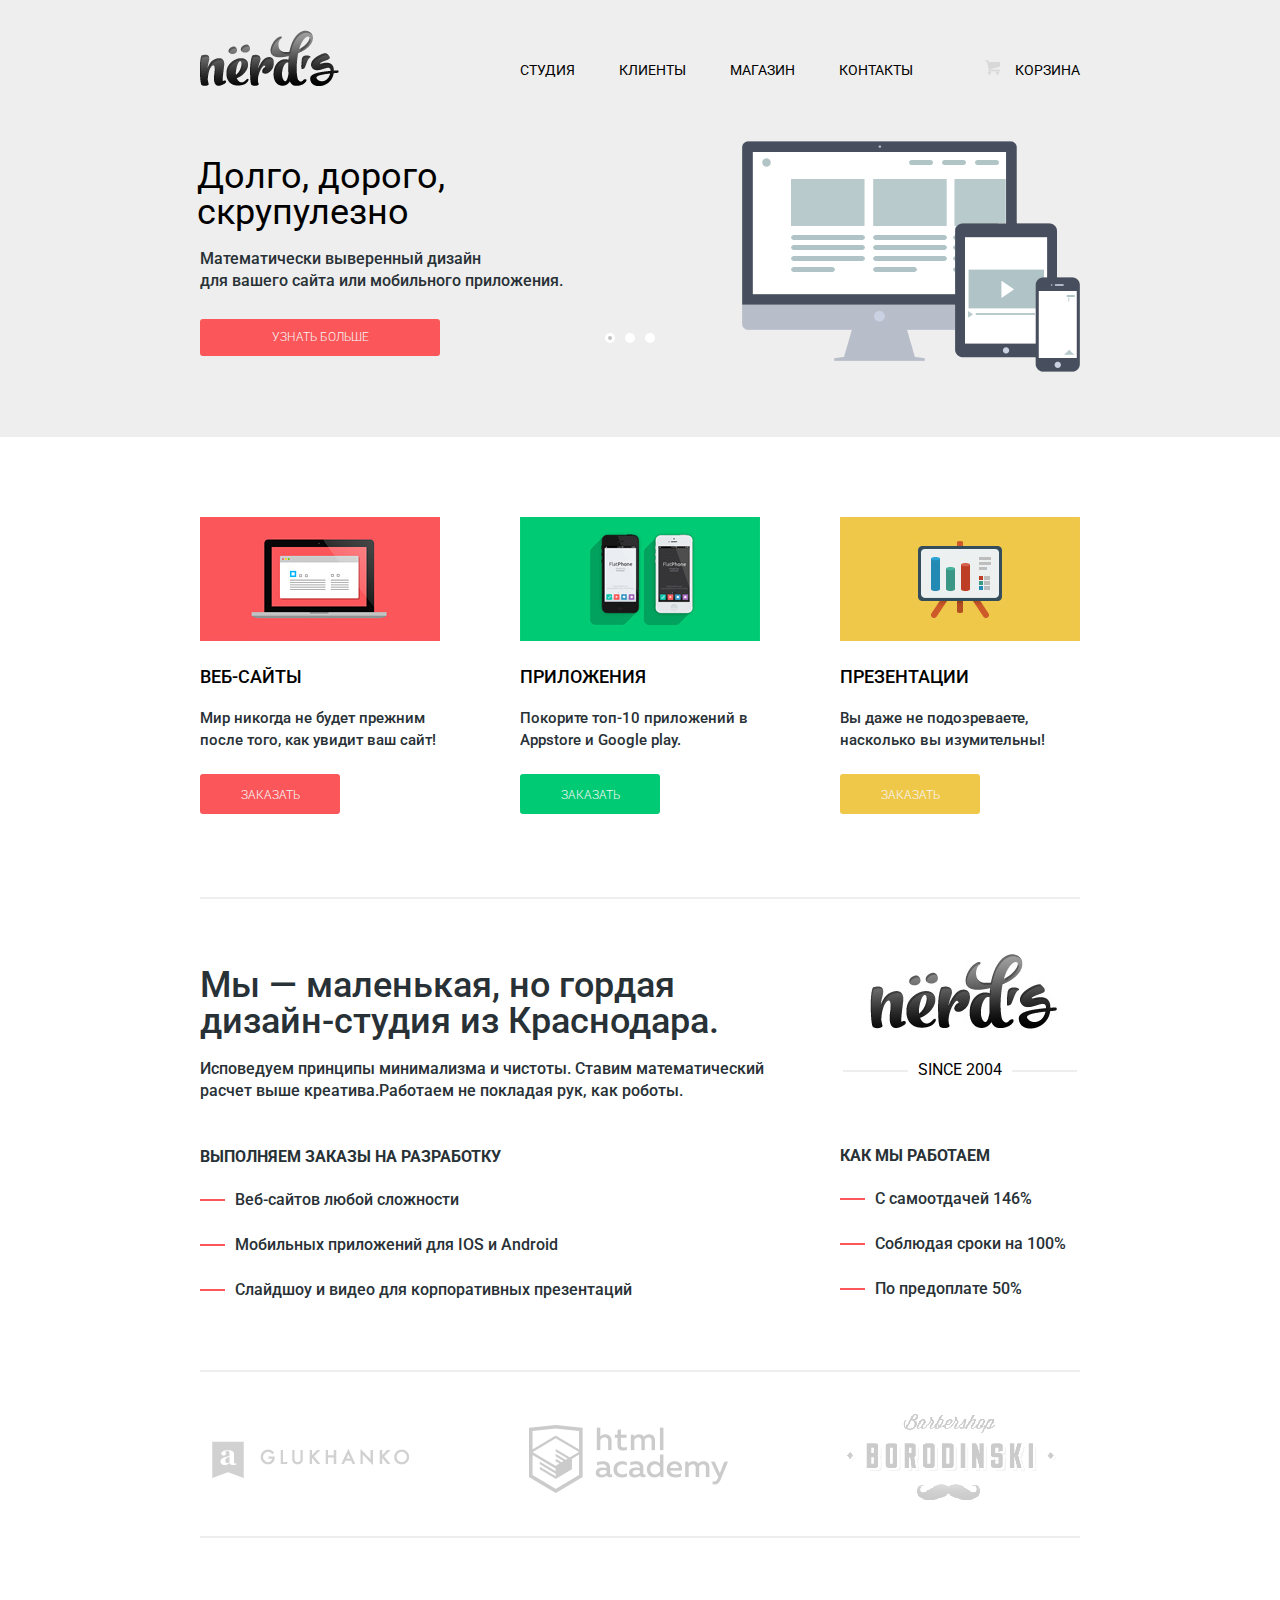
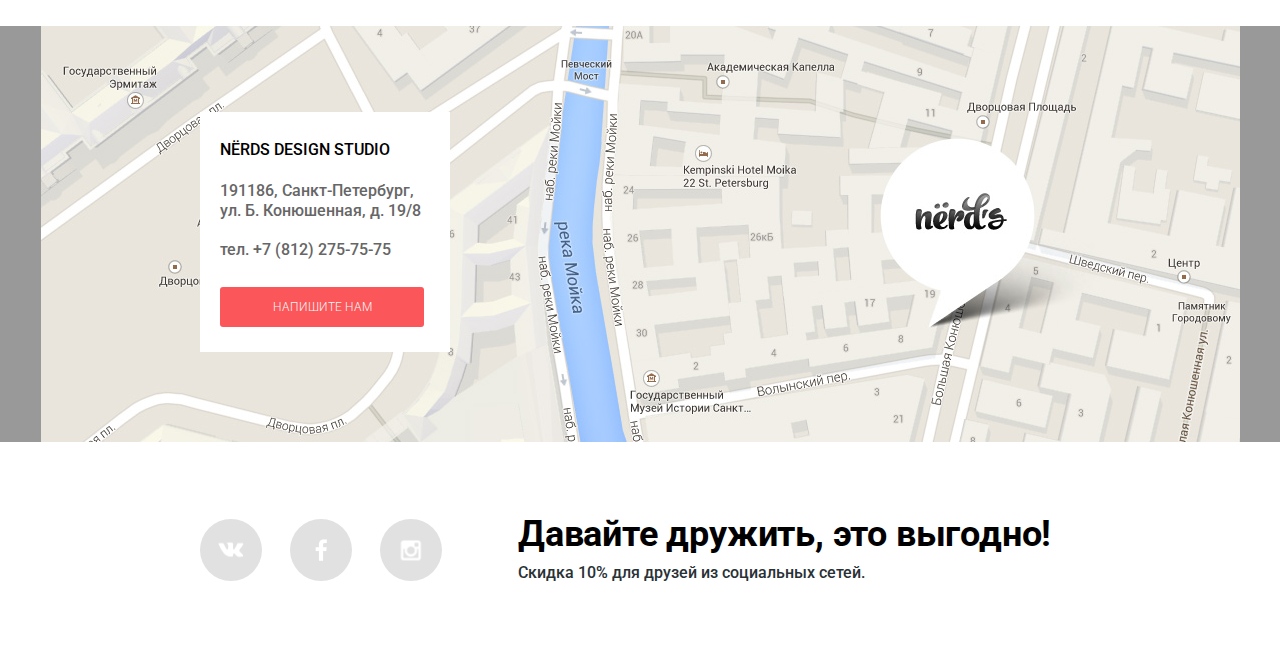
==== commit b63dba4e: "last last)" ====
--- a/index.html
+++ b/index.html
@@ -115,8 +115,9 @@
 					</li> 
 					<li class="partner-item">
 						<a href="#"><img src="img/decoration/html-academy.png" width="199" height="68" 
-							alt="HTML-Академия"></a>
-						</li>
+							alt="HTML-Академия">
+						</a>
+					</li>
 						<li class="partner-item">	
 							<a href="#"><img src="img/decoration/borodinsky.png" width="209" height="90" alt="Бородински">
 							</a>
--- a/css/style.css
+++ b/css/style.css
@@ -26,37 +26,31 @@
 	height: 15px;
 	background-position: -10px -53px;
 }
-
 .sprite-icon-basket-red {
 	width: 15px;
 	height: 15px;
 	background-position: -10px -88px;
 }
-
 .sprite-icon-check-of-hover {
 	width: 23px;
 	height: 23px;
 	background-position: -10px -123px;
 }
-
 .sprite-icon-check-off {
 	width: 23px;
 	height: 23px;
 	background-position: -10px -166px;
 }
-
 .sprite-icon-check-on {
 	width: 27px;
 	height: 23px;
 	background-position: -10px -209px;
 }
-
 .sprite-icon-check-on-blocked {
 	width: 27px;
 	height: 23px;
 	background-position: -10px -252px;
 }
-
 .sprite-icon-check-on-hover {
 	width: 27px;
 	height: 23px;
@@ -67,13 +61,11 @@
 	height: 23px;
 	background-position: -10px -10px;
 }
-
 .sprite-icon-facebook {
 	width: 12px;
 	height: 22px;
 	background-position: -10px -338px;
 }
-
 .sprite-icon-instagramm {
 	width: 21px;
 	height: 21px;
@@ -157,11 +149,15 @@
 	text-transform: uppercase;
 	text-decoration: none;
 }
-.cart .active a {
+.cart.active a {
 	border-bottom: 2px solid #fb565a;
 }
 .cart a:hover {
 	color: #fb565a;
+}
+.cart a:active {
+	color: #000000;
+	opacity: 0.3;
 }
 .list-item.active a {
 	color: #000000;
@@ -203,7 +199,6 @@
 	text-align: center;
 	color: #000000;
 }
-
 .slide-title {
 	margin-left: -3px;
 	margin-bottom: 18px;
@@ -315,912 +310,928 @@
 #btn-3:checked ~ .slider-controls label[for="btn-3"] {
 	background: #c1c1c1;
 }
-
 .offer {
 	border-bottom: 2px solid #eeeeee;
 }
-/*.offer-block {
-	float: left;
+.offer {
+	font-size: 0px;
+}
+.offer-block {
+	display: inline-block;
+	vertical-align: middle;
 	width: 240px;
 	min-height: 300px;
 	margin-right: 80px;
 	padding-bottom: 80px;
-	}*/
-	.offer {
-		font-size: 0px;
-	}
-	.offer-block {
-		display: inline-block;
-		width: 240px;
-		min-height: 300px;
-		margin-right: 80px;
-		padding-bottom: 80px;
-	}
+}
+.offer-heading {
+	margin-top: 0px;
+	margin-bottom: 10px;
+	font-family: Roboto, Arial, Helvetica, sans-serif;
+	font-size: 18px;
+	line-height: 30px;
+	font-weight: 500;
+	color: #000000;
+	text-transform: uppercase;
+}
+.offer-text {
+	margin-bottom: 23px;
+	font-size: 15px;
+	font-family: Roboto, Arial, Helvetica, sans-serif;
+	line-height: 22px;
+	font-weight: 500;
+	color: #283136;
+}
+.offer-pic {
+	margin-bottom: 10px;
+}
+.offer-block:nth-child(3n) {
+	margin-right: 0px;
+}
+.offer-block .btn {
+	display: block;
+	width: 140px;
+	padding-top: 11px;
+	padding-bottom: 8px;
+}
+.btn-red {
+	background-color: #fb565a;
+}
+.btn-red:hover {
+	background-color: #d6494d;
+}
+.btn-red:active {
+	background-color: #b63538;
+	box-shadow: inset 0 3px #9b2d30;
+}
+.btn-green {
+	background-color: #00ca74;
+}
+.btn-green:hover {
+	background-color: #01a25e;
+}
+.btn-green:active {
+	background-color: #009053;
+	box-shadow: inset 0 3px #007b47;
+}
+.btn-yellow {
+	background-color: #efc84a;
+}
+.btn-yellow:hover {
+	background-color: #d6ae2c;
+}
+.btn-yellow:active {
+	background-color: #c09b24;
+	box-shadow: inset 0 3px #a3841f;
+}
+.about-us {
+	padding-bottom: 30px;
+	border-bottom: 2px solid #eeeeee;
+}
+.about-us-heading {
+	margin-bottom: 21px;
+	font-family: Roboto, Arial, Helvetica, sans-serif;
+	font-size: 16px;
+	line-height: 22px; 
+	text-transform: uppercase;
+	color: #283136;
+}
+.advantages {
+	float: left;
+	width: 570px;	
+}
+.advantages-heading {
+	margin-bottom: 19px;
+	margin-top: 68px;
+	font-family: Roboto, Arial, Helvetica, sans-serif;
+	font-size: 36px;
+	line-height: 36px;
+	color: #283136;
+	font-weight: 500;
+}
+.advantages-text {
+	margin-bottom: 44px;
+	font-family: Roboto, Arial, Helvetica, sans-serif;
+	font-size: 16px;
+	line-height: 22px; 
+	font-weight: 500;
+	color: #283136;
+}
+.advantages-list {
+	padding-left: 0px;
+}
+.advantages-list-item {
+	position: relative;
+	padding-left: 35px;
+	padding-bottom: 23px;
+	font-family: Roboto, Arial, Helvetica, sans-serif;
+	font-size: 16px;
+	line-height: 22px; 
+	font-weight: 500;
+	color: #283136;
+	list-style-type: none;
+}
+.advantages-list-item:before {
+	position: absolute;
+	left: 0px;
+	top: 10px;
+	content: "";
+	width: 25px;
+	border-bottom: 2px solid #fb565a;
+}
+.features {
+	float: right;
+	width: 240px;	
+}
+.logo-block {
+	text-align: center;
+}
+.logo-text {
+	position: relative;
+	padding-right: 10px;
+	padding-left: 10px;
+	font-family: Roboto, Arial, Helvetica, sans-serif;
+	color: #000000;
+	font-size: 16px;
+	line-height: 16px; 
+	text-transform: uppercase;
+}
+.logo-text::before, .logo-text::after {
+	content: "";
+	position: absolute;
+	top: 50%;
+	width: 65px;
+	border-bottom: 2px solid #eeeeee;
+}
+.logo-text::before {
+	left: 100%;
+}
+.logo-text::after {
+	right: 100%;
+}
+.partners {
+	margin-right: 0px;
+	margin-bottom: 88px;
+	border-bottom: 2px solid #eeeeee;
+}
+.partners-list {
+	margin-top: 0px;
+	padding-left: 12px;
+	list-style-type: none;
+}
+.partner-item {
+	display: inline-block;
+	vertical-align: middle;
+	padding-top: 42px;
+	padding-right: 115px;
+	padding-bottom: 10px;	
+}
+.partner-item a {
+	display: block;
+	opacity: 0.2;
+}
+.partner-item a:hover {
+	opacity: 1;
+}
+.partner-item a:active {
+	opacity: 1;
+}
+.partner-item:nth-child(3n) {
+	padding-right: 0px;
+	margin-right: 0px;
+}
+.nerds-logo {
+	margin-top: 55px;
+	margin-bottom: 64px;
+	margin-left: 30px;
+}
+.logo-block {
+	padding-top: 24px;
+	padding-left: 10px;
+}
+.range-filter {
+	width: 240px;
+	margin-bottom: 45px;
+}
+.range-controls {
+	position: relative;
+	height: 41px;
+	padding-top: 38px;
+	padding-right: 20px;
+	padding-left: 20px;
+	margin-bottom: 15px;
+	border-radius: 5px;
+	background: #f1f1f1;
+}
+.range-controls .scale {
+	height: 2px;
+	background: #d7dcde;
+}
+.range-controls .bar {
+	position: relative;
+	width: 70%;
+	height: 2px;
+	background: #00ca74;
+}
+.range-controls .toggle {
+	position: absolute;
+	top: -10px;
+	width: 4px;
+	height: 4px;
+	cursor: pointer;
+	border: 8px solid #fff;
+	border-radius: 50%;
+	background: #ababab;
+	box-shadow: 0 2px 1px 0 #cfcfcf;
+}
+.range-controls .toggle-min {
+	left: -10px;
+}
+.range-controls .toggle-max {
+	right: -10px;
+}
+.price-controls {
+	font-size: 0;
+}
+.price-controls label {
+	font-size: 16px;
+	display: inline-block;
+	vertical-align: middle;
+	width: 50%;
+}
+.min-price,.max-price {
+	text-align: right;
+	text-transform: uppercase;
+}
+.min-price input {
+	margin-right: 9px;
+}
+.price-controls input {
+	width: 60px;
+	height: 22px;
+	margin-left: 5px;
+	padding: 8px 10px;
+	font-family: Roboto, Arial, Helvetica, sans-serif;
+	font-size: 16px;
+	line-height: 22px;
+	text-align: center;
+	color: #283136;
+	border: none;
+	border-radius: 5px;
+	outline: none;
+	background: #f1f1f1;
+}
+.parameters {
+	width: 240px;
+	float: left;
+	margin-top: 0px;
+}
+.parameters-heading {
+	margin-bottom: 13px;
+	margin-top: 0px;
+	font-family: Roboto, Arial, Helvetica, sans-serif;
+	font-size: 18px;
+	line-height: 30px;
+	font-weight: 300;
+	color: #000000;
+	text-transform: uppercase;
+}
+.cost {
+	margin-top: 0px;
+	padding-top: 0px;
+}
+.parameters-list {
+	list-style: none;
+	padding-left: 0px;
+	margin-bottom: 45px;
+}
+.parameters-btn {
+	display: block;
+	width: 155px;
+	height: 38px;
+	margin-top: 58px;
+	padding-top: 0px;
+	font-family: Roboto, Arial, Helvetica, sans-serif;
+	font-size: 12px;
+	font-weight: 700;
+	line-height: 38px;
+	color: #283136;
+	background-color: #f1f1f1;
+	text-transform: uppercase;
+	text-decoration: none;
+	text-align: center;
+	vertical-align: middle;
+	border: 0 none;
+	border-radius: 3px;
+}
+.parameters-btn:hover {
+	background-color: #e5e5e5;
+}
+.parameters-btn:active {
+	background-color: #d5d5d5;
+	box-shadow: inset 0 3px #b5b5b5;
 
-	.offer-heading {
-		margin-top: 0px;
-		margin-bottom: 10px;
-		font-family: Roboto, Arial, Helvetica, sans-serif;
-		font-size: 18px;
-		line-height: 30px;
-		font-weight: 500;
-		color: #000000;
-		text-transform: uppercase;
-	}
-	.offer-text {
-		margin-bottom: 23px;
-		font-size: 15px;
-		font-family: Roboto, Arial, Helvetica, sans-serif;
-		line-height: 22px;
-		font-weight: 500;
-		color: #283136;
-	}
-	.offer-pic {
-		margin-bottom: 10px;
-	}
-	.offer-block:nth-child(3n) {
-		margin-right: 0px;
-	}
-	.offer-block .btn {
-		display: block;
-		width: 140px;
-		padding-top: 11px;
-		padding-bottom: 8px;
-	}
-	.btn-red {
-		background-color: #fb565a;
-	}
-	.btn-red:hover {
-		background-color: #d6494d;
-	}
-	.btn-red:active {
-		background-color: #b63538;
-		box-shadow: inset 0 3px #9b2d30;
-	}
-	.btn-green {
-		background-color: #00ca74;
-	}
-	.btn-green:hover {
-		background-color: #01a25e;
-	}
-	.btn-green:active {
-		background-color: #009053;
-		box-shadow: inset 0 3px #007b47;
-	}
-	.btn-yellow {
-		background-color: #efc84a;
-	}
-	.btn-yellow:hover {
-		background-color: #d6ae2c;
-	}
-	.btn-yellow:active {
-		background-color: #c09b24;
-		box-shadow: inset 0 3px #a3841f;
-	}
-	.about-us {
-		padding-bottom: 30px;
-		border-bottom: 2px solid #eeeeee;
-	}
-	.about-us-heading {
-		margin-bottom: 21px;
-		font-family: Roboto, Arial, Helvetica, sans-serif;
-		font-size: 16px;
-		line-height: 22px; 
-		text-transform: uppercase;
-		color: #283136;
-	}
-	.advantages {
-		float: left;
-		width: 570px;	
-	}
-	.advantages-heading {
-		margin-bottom: 19px;
-		margin-top: 68px;
-		font-family: Roboto, Arial, Helvetica, sans-serif;
-		font-size: 36px;
-		line-height: 36px;
-		color: #283136;
-		font-weight: 500;
-	}
-	.advantages-text {
-		margin-bottom: 44px;
-		font-family: Roboto, Arial, Helvetica, sans-serif;
-		font-size: 16px;
-		line-height: 22px; 
-		font-weight: 500;
-		color: #283136;
-	}
-	.advantages-list {
-		padding-left: 0px;
-	}
-	.advantages-list-item {
-		position: relative;
-		padding-left: 35px;
-		padding-bottom: 23px;
-		font-family: Roboto, Arial, Helvetica, sans-serif;
-		font-size: 16px;
-		line-height: 22px; 
-		font-weight: 500;
-		color: #283136;
-		list-style-type: none;
-	}
-	.advantages-list-item:before {
-		position: absolute;
-		left: 0px;
-		top: 10px;
-		content: "";
-		width: 25px;
-		border-bottom: 2px solid #fb565a;
-	}
-	.features {
-		float: right;
-		width: 240px;	
-	}
-	.logo-block {
-		text-align: center;
-	}
-	.logo-text {
-		position: relative;
-		padding-right: 10px;
-		padding-left: 10px;
-		font-family: Roboto, Arial, Helvetica, sans-serif;
-		color: #000000;
-		font-size: 16px;
-		line-height: 16px; 
-		text-transform: uppercase;
-	}
-	.logo-text::before, .logo-text::after {
-		content: "";
-		position: absolute;
-		top: 50%;
-		width: 65px;
-		border-bottom: 2px solid #eeeeee;
-	}
-	.logo-text::before {
-		left: 100%;
-	}
-	.logo-text::after {
-		right: 100%;
-	}
-	.partners {
-		margin-right: 0px;
-		margin-bottom: 88px;
-		border-bottom: 2px solid #eeeeee;
-	}
-	.partners-list {
-		margin-top: 0px;
-		padding-left: 12px;
-		list-style-type: none;
-	}
-	.partner-item {
-		display: inline-block;
-		vertical-align: middle;
-		padding-top: 42px;
-		padding-right: 115px;
-		padding-bottom: 10px;	
-	}
-	.partner-item a {
-		display: block;
-		opacity: 0.2;
-	}
-	.partner-item a:hover {
-		opacity: 1;
-	}
-	.partner-item a:active {
-		opacity: 1;
-	}
-	.partner-item:nth-child(3n) {
-		padding-right: 0px;
-		margin-right: 0px;
-	}
-	.nerds-logo {
-		margin-top: 55px;
-		margin-bottom: 64px;
-		margin-left: 30px;
-	}
-	.logo-block {
-		padding-top: 24px;
-		padding-left: 10px;
-	}
-	.range-filter {
-		width: 240px;
-		margin-bottom: 45px;
-	}
-	.range-controls {
-		position: relative;
-		height: 41px;
-		padding-top: 38px;
-		padding-right: 20px;
-		padding-left: 20px;
-		margin-bottom: 15px;
-		border-radius: 5px;
-		background: #f1f1f1;
-	}
-	.range-controls .scale {
-		height: 2px;
-		background: #d7dcde;
-	}
-	.range-controls .bar {
-		position: relative;
-		width: 70%;
-		height: 2px;
-		background: #00ca74;
-	}
-	.range-controls .toggle {
-		position: absolute;
-		top: -10px;
-		width: 4px;
-		height: 4px;
-		cursor: pointer;
-		border: 8px solid #fff;
-		border-radius: 50%;
-		background: #ababab;
-		box-shadow: 0 2px 1px 0 #cfcfcf;
-	}
-	.range-controls .toggle-min {
-		left: -10px;
-	}
-	.range-controls .toggle-max {
-		right: -10px;
-	}
-	.price-controls {
-		font-size: 0;
-	}
-	.price-controls label {
-		font-size: 16px;
-		display: inline-block;
-		width: 50%;
-	}
-	.min-price,.max-price {
-		text-align: right;
-		text-transform: uppercase;
-	}
-	.min-price input {
-		margin-right: 9px;
-	}
-	.price-controls input {
-		width: 60px;
-		height: 22px;
-		margin-left: 5px;
-		padding: 8px 10px;
-		font-family: Roboto, Arial, Helvetica, sans-serif;
-		font-size: 16px;
-		line-height: 22px;
-		text-align: center;
-		color: #283136;
-		border: none;
-		border-radius: 5px;
-		outline: none;
-		background: #f1f1f1;
-	}
-	.parameters {
-		width: 240px;
-		float: left;
-		margin-top: 0px;
-	}
-	.parameters-heading {
-		margin-bottom: 13px;
-		margin-top: 0px;
-		font-family: Roboto, Arial, Helvetica, sans-serif;
-		font-size: 18px;
-		line-height: 30px;
-		font-weight: 300;
-		color: #000000;
-		text-transform: uppercase;
-	}
-	.cost {
-		margin-top: 0px;
-		padding-top: 0px;
-	}
-	.parameters-list {
-		list-style: none;
-		padding-left: 0px;
-		margin-bottom: 45px;
-	}
-	.parameters-btn {
-		display: block;
-		width: 155px;
-		height: 38px;
-		margin-top: 58px;
-		padding-top: 0px;
-		font-family: Roboto, Arial, Helvetica, sans-serif;
-		font-size: 12px;
-		font-weight: bold;
-		line-height: 38px;
-		color: #283136;
-		text-transform: uppercase;
-		text-decoration: none;
-		text-align: center;
-		background-color: #f1f1f1;
-		vertical-align: middle;
-		border: 0 none;
-		border-radius: 3px;
-	}
-	.parameters-btn:hover {
-		background-color: #e5e5e5;
-	}
-	.parameters-btn:active {
-		background-color: #d5d5d5;
-		box-shadow: inset 0 3px #b5b5b5;
+}
+.parameters-list input[type="radio"] {
+	display: none;
+}
+input[type="radio"]+label {
+	display: block;
+	margin: 16px 0 20px;
+	line-height: 20px;
+	padding-left: 35px;
+	position: relative;
+	cursor: pointer;
+}
+input[type="radio"]+label::before {
+	content: "";
+	display: block;
+	position: absolute;
+	left: 0px;
+	top: -2px;
+	width: 16px;
+	height: 16px;
+	border: 4px solid #c1c1c1;
+	border-radius: 50px;
+}
+input[type="radio"]:checked+label::after {
+	content: "";
+	display: block;
+	position: absolute;
+	left: 8px;
+	top: 6px;
+	width: 8px;
+	height: 8px;
+	border-radius: 50px;
+	background-color: #c1c1c1;
+}
+input[type="radio"]+label:hover::before {
+	border-color: #b5b5b5;
+}
+input[type="radio"]+label:hover::after {
+	background-color: #b5b5b5;
+}
+input[type="radio"]+label:active::before {
+	opacity: 0.3;
+}
+input[type="radio"]+label:active::after {
+	opacity: 0.3;
+}
+input[type="radio"]:disabled+label::before {
+	opacity: 0.3;
+}
+input[type="radio"]:disabled+label::after {
+	opacity: 0.3;
+}
+input[type="rdio"]:checked:disabled+label::before {
+	opacity: 0.3;
+}
+input[type="radio"]:checked:disabled+label::after {
+	opacity: 0.3;
+}
+.parameters-list input[type="checkbox"] {
+	display: none;
+}
+input[type="checkbox"]+label {
+	display: block;
+	margin: 16px 0 20px;
+	line-height: 20px;
+	padding-left: 35px;
+	position: relative;
+	cursor: pointer;
+}
+input[type="checkbox"]+label::before {
+	content: "";
+	display: block;
+	position: absolute;
+	left: 0px;
+	top: -1px;
+	background-image: url("../img/icons/sprite.png");
+	width: 23px;
+	height: 23px;
+	background-position: -10px -166px;
+}
+input[type="checkbox"]:checked+label::before {
+	width: 27px;
+	height: 23px;
+	background-position: -10px -209px;
+}
+input[type="checkbox"]+label:hover::before {
+	background-position: -10px -123px;
+}
+input[type="checkbox"]:checked+label:hover::before {
+	background-position: -10px -295px;
+}
+input[type="checkbox"]:disabled+label::before {
+	background-position: -10px -10px;
+}
+input[type="checkbox"]:checked:disabled+label::before {
+	background-position: -10px -252px;
+}
+.select {
+	width: 560px;
+	margin-left: 0px;
+	margin-right: 0px;
+	margin-bottom: 20px;
+	font-size: 0px;
+}
+.select-list {
+	float: left;
+	width: 490px;
+	margin: 0px;
+	padding-left: 0px;
+}
+.select li {
+	display: inline-block;
+	padding-right: 40px;
+	vertical-align: middle;
+	font-size: 12px; 
+	line-height: 18px;
+	font-weight: 500;
+	list-style-type: none;	
+}
+.select-list a {
+	color: #cacaca;
+	text-transform: uppercase; 
+	text-decoration: none;
+	border-bottom: 1px dotted #00ca74;
+}
+.select-list a:hover {
+	color: #000000; 
+	border-bottom-style: solid;
+}
+.select-list a:active {
+	color: #000000;
+	border-color: transparent;
+}
+.select-list-item b {
+	font-size: 12px;
+	text-transform: uppercase;
+}
+.arrows-list {
+	position: relative;
+	margin: 0px;
+}
+.arrows-list li{
+	padding-right: 0px;
+}
+.arrows-block {
+	float: right;	
+	width: 50px;
+}
+.arrow {
+	display: block;
+	width: 0px;
+	height: 0px;
+	border-style: solid;
+}
+.arrow-down {
+	position: absolute;
+	top: 7px;
+	right: 17px;
+	border-width: 10px 5.5px 0 5.5px;
+	border-color: #c1c1c1 transparent transparent transparent;
+}
+.arrow-up {
+	position: absolute;
+	top: 7px;
+	right: 0px;
+	border-width: 0 5.5px 10px 5.5px;
+	border-color: transparent transparent #c1c1c1 transparent;
+}
+.arrow-up.active {
+	border-color: transparent transparent #00ca74 transparent;
+}
+.arrow-down.active {
+	border-color: #00ca74 transparent transparent transparent;
+}
+.arrow-up:hover {
+	border-color: transparent transparent #c1c1c1 transparent;
+}
+.arrow-down:hover {
+	border-color: #c1c1c1 transparent transparent transparent;
+}
+.arrow-up:active {
+	border-color: transparent transparent #000000 transparent;
+}
+.arrow-down:active {
+	border-color: #000000 transparent transparent transparent;
+}
+.template {
+	float: right;
+	width: 560px;
+	margin-top: 0px;
+	font-size: 0px;
+}
+.template-list {
+	margin: 0px;
+	padding: 0px;
+	margin-top: 10px;
+	font-size: 0px;
+}
+.template-list-item {
+	position: relative;
+	display: inline-block;
+	width: 240px;
+	padding-top: 30px;
+	margin-right: 80px;
+	margin-left: 0px;
+	margin-bottom: 74px;
+	font-size: 14px;
+	vertical-align: middle;
+	background-image: url("../img/decoration/sub.png");
+	background-repeat: no-repeat;
+	background-position: left top;
+}
+.template-list-item:hover {
+	background-image: url("../img/decoration/sub-dark.png");
+}
+.template-list-item:nth-child(2n) {
+	margin-right: 0px;
+}
+.template-list-item:hover .description{
+	display: block;
+}
+.template-price {
+	display: block;
+	width: 140px;
+	height: 20px;
+	margin-top: 25px;
+	margin-left: 30px;
+	padding-top: 10px;
+	padding-bottom: 10px;
+	font-weight: 500;
+	font-size: 18px;
+	text-align: center;
+	color: #ffffff;
+	background-color: #fb565a;
+	text-transform: uppercase;
+	text-decoration: none;
+	vertical-align: middle;
+	border-radius: 3px;
+}
+.template-price:hover {
+	background-color: #d6494d;
+}
+.template-price:active {
+	background-color: #b63538;
+	box-shadow: inset 0 3px #9b2d30;
+}
+.description {
+	width: 200px;
+	position: absolute;
+	top: 50px;
+	left: 20px;
+	padding-top: 34px;
+	padding-bottom: 29px; 
+	background-color: #ffffff;
+	color: #283136;
+	text-align: center;
+	display: none;	
+}
+.description .description-heading {
+	min-height: 32px;
+	margin: 0px;
+	padding-bottom: 0px;
+	font-family: Roboto, Arial, Helvetica, sans-serif;
+	font-size: 18px;
+	line-height: 20px;
+	font-weight: 500;
+	text-transform: uppercase;
+	text-align: center;
+	color: #000000;
+}
+.description .description-text {
+	width: 165px;
+	margin: 0 auto;
+	padding-top: 0px;
+	font-family: Roboto, Arial, Helvetica, sans-serif;
+	font-size: 14px;
+	line-height: 20px;
 
-	}
-	.parameters-list input[type="radio"] {
-		display: none;
-	}
-	input[type="radio"]+label {
-		display: block;
-		margin: 16px 0 20px;
-		line-height: 20px;
-		padding-left: 35px;
-		position: relative;
-		cursor: pointer;
-	}
-	input[type="radio"]+label::before {
-		content: "";
-		display: block;
-		position: absolute;
-		left: 0px;
-		top: -2px;
-		width: 16px;
-		height: 16px;
-		border: 4px solid #c1c1c1;
-		border-radius: 50px;
-	}
-	input[type="radio"]+label:hover::before {
-		content: "";
-		background-image: url("../img/icons/icon-circle-hover.png");
-	}
-	input[type="radio"]+label:active::before {
-		content: "";
-		opacity: 0.3;
-	}
-	input[type="radio"]:checked+label::after {
-		content: "";
-		display: block;
-		position: absolute;
-		left: 8px;
-		top: 6px;
-		width: 8px;
-		height: 8px;
-		border-radius: 50px;
-		background-color: #c1c1c1;
-	}
-	input[type="radio"]:disabled+label::before {
-		opacity: 0.3;
-	}
-	input[type="radio"]:checked:disabled+label::before {
-		opacity: 0.3;
-	}
-	.parameters-list input[type="checkbox"] {
-		display: none;
-	}
-	input[type="checkbox"]+label {
-		display: block;
-		margin: 16px 0 20px;
-		line-height: 20px;
-		padding-left: 35px;
-		position: relative;
-		cursor: pointer;
-	}
-	input[type="checkbox"]+label::before {
-		content: "";
-		display: block;
-		position: absolute;
-		left: 0px;
-		top: -1px;
-		background-image: url("../img/icons/sprite.png");
-		width: 23px;
-		height: 23px;
-		background-position: -10px -166px;
-	}
-	input[type="checkbox"]:checked+label::before {
-		width: 27px;
-		height: 23px;
-		background-position: -10px -209px;
-	}
-	input[type="checkbox"]+label:hover::before {
-		background-position: -10px -123px;
-	}
-	input[type="checkbox"]:checked+label:hover:before {
-		background-position: -10px -295px;
-	}
-	input[type="checkbox"]:disabled+label::before {
-		background-position: -10px -10px;
-	}
-	input[type="checkbox"]:checked:disabled+label::before {
-		background-position: -10px -252px;
-	}
-	.select {
-		width: 560px;
-		margin-left: 0px;
-		margin-right: 0px;
-		margin-bottom: 20px;
-		font-size: 12px;
-	}
-	.select-list {
-		float: left;
-		width: 490px;
-		margin: 0px;
-		padding-left: 0px;
-		list-style-type: none;
-		font-size: 0px; 
-	}
-	.select li {
-		display: inline-block;
-		padding-right: 40px;
-		vertical-align: middle;
-		
-	}
-	.select-list a {
-		font-size: 12px;
-		color: #cacaca;
-		text-transform: uppercase; 
-		text-decoration: none;
-		border-bottom: 1px dotted #00ca74;
-	}
-	.select-list a:hover {
-		color: #000000; 
-		border-bottom-style: solid;
-	}
-	.select-list a:active {
-		color: #000000;
-		border-color: transparent;
-	}
-	.select-list-item b {
-		font-size: 12px;
-		text-transform: uppercase;
-	}
+}
+.paginator-block {
+	clear: both;
+	min-width: 300px;
+	min-height: 40px;
+	margin-bottom: 77px;
+}
+.paginator-list {
+	padding-left: 0px;
+	margin-left: 0px;
+	font-size: 0px;
+	list-style: none;
+}
+.paginator-page {
+	display: inline-block;
+	width: 38px;
+	height: 38px;
+	margin-right: 10px;
+	font-size: 12px;
+	line-height: 38px;
+	font-weight: 500;
+	color: #000000;
+	text-transform: uppercase;
+	vertical-align: middle;
+	text-align: center;
+	background-color: #f1f1f1;
+	border-radius: 3px;
+}
 
+.paginator-list .active {
+	background-color: #ffffff;
+	box-shadow: inset 0 0 0 2px #f2f2f2;
+}
+.paginator-page a {
+	display: block;
+	text-decoration: none;
+	vertical-align: middle;
+	text-align: center;
+	color: #000000;
+	font-weight: 500;
+	border-radius: 3px;
+}
+.paginator-page a:hover {
+	background-color: #e5e5e5;
+}
+.paginator-page a:active {
+	background-color: #d5d5d5;
+	box-shadow: inset 0 0 0 2px #f2f2f2;
+}
+.next {
+	width: 135px;
+}
+.map-block {
+	width: 100%;
+	height: 416px;
+	margin: 0px auto;
+	background-image: url("../img/contacts/map.jpg");
+	background-position: 50% 50%;
+	background-repeat: no-repeat;
+	background-color: #999;
+}
+.find-us {
+	position: relative;
+	height: 416px;
+	
+}
+.contacts {
+	position: absolute;
+	top: 86px;
+	left: 50%;
+	width: 210px;
+	min-height: 240px;
+	margin-left: -440px;
+	padding-left: 20px;
+	padding-right: 20px;
+	background-color: #ffffff;
+}
+.contacts-heading {
+	margin-top: 23px;
+	margin-bottom: 0px;
+	font-family: Roboto, Arial, Helvetica, sans-serif;
+	font-size: 16px;
+	line-height: 30px;
+	font-weight: 500;
+	color: #000000;
+	text-transform: uppercase;
+}
+.contacts-text {
+	margin-bottom: 19px;
+	font-family: Roboto, Arial, Helvetica, sans-serif;
+	font-size: 16px;
+	line-height: 20px;
+	font-weight: 500;
+	color: #666666;
+}
+.btn-contact {
+	display: block;
+	margin-top: 27px;
+	margin-right: 6px;
+	padding-top: 11px;
+	padding-bottom: 11px;
+	line-height: 18px;
+	background-color: #fb565a;
+}
+.btn-contact:hover {
+	background-color: #d6494d;
+}
+.btn-contact:active {
+	background-color: #b63538;
+	box-shadow: inset 0 3px #9b2d30;
+}
+.social {
+	width: 300px;
+	float: left;
+	padding-top: 77px;
+	margin-right: 0px;
+	margin-bottom: 76px;
+}
+.social-heading {
+	margin-top: 0px;
+	margin-bottom: 0px;
+	font-family: Roboto, Arial, Helvetica, sans-serif;
+	font-size: 36px;
+	line-height: 36px;
+	letter-spacing: -0.2px;
+	color: #000000;
+}
+.social-text {
+	float: right;
+	padding-top: 74px;
+	margin-left: 0px;
+	width: 562px;
+	font-family: Roboto, Arial, Helvetica, sans-serif;
+	color: #283136;
+	font-size: 16px;
+	line-height: 20px;
+	font-weight: 500;	
+}
+.social-btn {
+	position: relative;
+	margin-right: 24px;
+	width: 62px;
+	height: 62px;
+	display: inline-block;
+	vertical-align: top;
+	border-radius: 50%;
+	font-size: 0px;
+	background-color: #e1e1e1;
+}
+.social-btn::before {
+	content: "";
+	position: absolute;
+	top: 50%;
+	left: 50%;
+	-webkit-transform: translate(-50%, -50%);
+	transform: translate(-50%, -50%);
+	background-image: url("../img/icons/sprite.png");
+	background-repeat: no-repeat;
+}
+.social-btn-vk::before {
+	width: 26px;
+	height: 15px;
+	background-position: -10px -421px;
+}
+.social-btn-fb::before {
+	width: 12px;
+	height: 22px;
+	background-position: -10px -338px;
+}
+.social-btn-inst::before {
+	width: 21px;
+	height: 21px;
+	background-position: -10px -380px;
+}
+.social-btn:hover{
+	background-color: #fb565a;
+}
+.social-btn:active {
+	background-color: #d6494d;
+	box-shadow: inset 0 3px #9b2d30;
+}
+.discount {
+	margin-top: 11px;
+	font-family: Roboto, Arial, Helvetica, sans-serif;
+	font-size: 16px;
+	line-height: 20px;
+	font-weight: 500;
+	color: #283136;
+}
+.social-btn:last-child {
+	margin-right: 0px;
+}
+.pop-up-wrapper {
+	position: fixed;
+	top: 0;
+	left: 0;
+	width: 100%;
+	height: 100%;
+	z-index: 10;
+	display: none;
+}
+.pop-up {
+	position: absolute;
+	width: 490px;
+	left: 50%;
+	top: 40px;
+	margin-left: -325px;
+	padding-top: 50px;
+	padding-left: 80px;
+	padding-right: 60px;
+	padding-bottom: 49px;
+	background-color: #ffffff;
+	box-shadow:  0 20px 40px 0 rgba(0,1,1,0.75);
+}
+.user {
+	width: 188px;
+	height: 20px;
+	margin-top: 8px;
+	padding: 7px 15px;
+	font-family: Roboto, Arial, Helvetica, sans-serif;
+	font-size: 12px;
+	line-height: 18px;
+	font-weight: 500;
+	color: #000000;
+	text-transform: uppercase;
+	border: 2px solid #d7dcde;
+	border-radius: 3px;
+	outline: none;
+}
+.user-block {
+	float: left;
+	width: 218px;
+	margin-right: 20px;
+	margin-bottom: 18px;
+}
+.user-block:nth-child(2) {
+	margin-right: 0px;
+}
+.user:hover,.text-area:hover {
+	border: 2px solid #a2a9ac;
+}
+.user:focus,.text-area:focus {
+	border: 2px solid #56bffb;
+}
+.label-text {
+	font-family: Roboto, Arial, Helvetica, sans-serif;
+	font-size: 16px;
+	color: #000000;
+	line-height: 18px;
+	font-weight: 500;
+}
+.text-area {
+	-webkit-box-sizing: border-box;
+	width: 100%;
+	height: 114px;
+	margin-top: 8px;
+	margin-right: 0px;
+	margin-bottom: 43px;
+	padding: 7px 15px;
+	font-family: Roboto, Arial, Helvetica, sans-serif;
+	font-size: 12px;
+	line-height: 18px;
+	font-weight: 500;
+	color: #000000;
+	text-transform: uppercase;
+	border: 2px solid #d7dcde;
+	border-radius: 3px;
+	outline: none;
+	resize:none; 
+	overflow:auto
+}
 
-	.arrows-list {
-		position: relative;
-		margin: 0px;
-	}
-	.arrows-list li{
-		padding-right: 0px;
-	}
-	.arrows-block {
-		float: right;	
-		width: 50px;
-	}
-	.arrow {
-		display: block;
-		width: 0px;
-		height: 0px;
-		border-style: solid;
-	}
-	.arrow-down {
-		position: absolute;
-		top: 7px;
-		right: 17px;
-		border-width: 10px 5.5px 0 5.5px;
-		border-color: #c1c1c1 transparent transparent transparent;
-	}
-	.arrow-up {
-		position: absolute;
-		top: 7px;
-		right: 0px;
-		border-width: 0 5.5px 10px 5.5px;
-		border-color: transparent transparent #c1c1c1 transparent;
-	}
-	.arrow-up.active {
-		border-color: transparent transparent #00ca74 transparent;
-	}
-	.arrow-down.active {
-		border-color: #00ca74 transparent transparent transparent;
-	}
-	.arrow-up:hover {
-		border-color: transparent transparent #c1c1c1 transparent;
-	}
-	.arrow-down:hover {
-		border-color: #c1c1c1 transparent transparent transparent;
-	}
-	.arrow-up:active {
-		border-color: transparent transparent #000000 transparent;
-	}
-	.arrow-down:active {
-		border-color: #000000 transparent transparent transparent;
-	}
-	.template {
-		float: right;
-		width: 560px;
-		margin-top: 0px;
-		font-size: 0px;
-	}
-	.template-list {
-		margin: 0px;
-		padding: 0px;
-		margin-top: 10px;
-		font-size: 0px;
-	}
-	.template-list-item {
-		position: relative;
-		display: inline-block;
-		width: 240px;
-		padding-top: 30px;
-		margin-right: 80px;
-		margin-left: 0px;
-		margin-bottom: 74px;
-		vertical-align: middle;
-		font-size: 14px;
-		background-image: url("../img/decoration/sub.png");
-		background-repeat: no-repeat;
-		background-position: left top;
-	}
-	.template-list-item:hover {
-		background-image: url("../img/decoration/sub-dark.png");
-	}
-	.template-list-item:nth-child(2n) {
-		margin-right: 0px;
-	}
-	.template-list-item:hover .description{
-		display: block;
-	}
-	.template-price {
-		display: block;
-		width: 140px;
-		height: 20px;
-		margin-top: 25px;
-		margin-left: 30px;
-		padding-top: 10px;
-		padding-bottom: 10px;
-		font-weight: 300;
-		font-size: 18px;
-		text-align: center;
-		color: #ffffff;
-		text-transform: uppercase;
-		background-color: #fb565a;
-		text-decoration: none;
-		vertical-align: middle;
-		border-radius: 3px;
-	}
-	.template-price:hover {
-		background-color: #d6494d;
-	}
-	.template-price:active {
-		background-color: #b63538;
-		box-shadow: inset 0 3px #9b2d30;
-	}
-	.description {
-		width: 200px;
-		position: absolute;
-		top: 50px;
-		left: 20px;
-		padding-top: 34px;
-		padding-bottom: 29px; 
-		background-color: #ffffff;
-		color: #283136;
-		text-align: center;
-		display: none;	
-	}
-	.description .description-heading {
-		min-height: 32px;
-		margin: 0px;
-		padding-bottom: 0px;
-		font-family: Roboto, Arial, Helvetica, sans-serif;
-		font-size: 18px;
-		line-height: 20px;
-		text-transform: uppercase;
-		text-align: center;
-		color: #000000;
-	}
-	.description .description-text {
-		width: 165px;
-		margin: 0 auto;
-		padding-top: 0px;
-		font-family: Roboto, Arial, Helvetica, sans-serif;
-		font-size: 14px;
-		line-height: 20px;
-
-	}
-	.paginator-block {
-		clear: both;
-		min-width: 300px;
-		min-height: 40px;
-		margin-bottom: 77px;
-	}
-	.paginator-page {
-		width: 34px;
-		height: 34px;
-		border: 2px solid #f1f1f1;
-	}
-	.paginator-page {
-		display: inline-block;
-		width: 34px;
-		height: 34px;
-		margin-right: 10px;
-		font-size: 12px;
-		line-height: 34px;
-		text-transform: uppercase;
-		font-weight: bold;
-		vertical-align: middle;
-		text-align: center;
-		background-color: #f1f1f1;
-		border-radius: 3px;
-		color: #000000;
-	}
-	.paginator-list {
-		padding-left: 0px;
-		margin-left: 0px;
-		font-size: 0px;
-		list-style: none;
-	}
-	.paginator-list .active {
-		background-color: #ffffff;
-	}
-	.paginator-page a {
-		display: block;
-		text-decoration: none;
-		vertical-align: middle;
-		text-align: center;
-		color: #283136;
-	}
-	.next {
-		width: 135px;
-	}
-	.map-block {
-		width: 100%;
-		height: 416px;
-		margin: 0px auto;
-		background-color: #999;
-	}
-	.find-us {
-		position: relative;
-		height: 416px;
-		background-image: url("../img/contacts/map.jpg");
-		background-position: 50% 50%;
-		background-repeat: no-repeat;
-	}
-	.contacts {
-		position: absolute;
-		top: 86px;
-		left: 50%;
-		width: 210px;
-		min-height: 240px;
-		margin-left: -440px;
-		padding-left: 20px;
-		padding-right: 20px;
-		background-color: #ffffff;
-		color: #c1c1c1;
-	}
-	.contacts-heading {
-		margin-top: 23px;
-		margin-bottom: 0px;
-		font-size: 16px;
-		line-height: 30px;
-		color: #000000;
-		text-transform: uppercase;
-	}
-	.contacts-text {
-		margin-bottom: 19px;
-		font-family: Roboto, Arial, Helvetica, sans-serif;
-		font-size: 16px;
-		line-height: 20px;
-		font-weight: 500;
-		color: #666666;
-	}
-	.btn-contact {
-		display: block;
-		margin-top: 27px;
-		margin-right: 6px;
-		padding-top: 11px;
-		padding-bottom: 11px;
-		line-height: 18px;
-		background-color: #fb565a;
-	}
-	.btn-contact:hover {
-		background-color: #d6494d;
-	}
-	.btn-contact:active {
-		background-color: #b63538;
-		box-shadow: inset 0 3px #9b2d30;
-	}
-	.social {
-		width: 300px;
-		float: left;
-		padding-top: 77px;
-		margin-right: 0px;
-		margin-bottom: 76px;
-	}
-	.social-text {
-		float: right;
-		padding-top: 50px;
-		margin-left: 0px;
-		margin-top: 20px;
-		width: 562px;
-		font-family: Roboto, Arial, Helvetica, sans-serif;	
-	}
-	.social-heading {
-		margin-top: 0px;
-		margin-bottom: 0px;
-		font-family: Roboto, Arial, Helvetica, sans-serif;
-		font-size: 36px;
-		line-height: 36px;
-		letter-spacing: -0.2px;
-		color: #000000;
-	}
-	.social-btn {
-		position: relative;
-		margin-right: 24px;
-		width: 62px;
-		height: 62px;
-		display: inline-block;
-		vertical-align: top;
-		border-radius: 50%;
-		font-size: 0px;
-		background-color: #e1e1e1;
-	}
-	.social-btn::before {
-		content: "";
-		position: absolute;
-		top: 50%;
-		left: 50%;
-		transform: translate(-50%, -50%);
-		background-image: url("../img/icons/sprite.png");
-		background-repeat: no-repeat;
-	}
-	.social-btn-vk::before {
-		width: 26px;
-		height: 15px;
-		background-position: -10px -421px;
-	}
-	.social-btn-fb::before {
-		width: 12px;
-		height: 22px;
-		background-position: -10px -338px;
-	}
-	.social-btn-inst::before {
-		width: 21px;
-		height: 21px;
-		background-position: -10px -380px;
-	}
-	.social-btn:hover{
-		background-color: #fb565a;
-	}
-	.social-btn:active {
-		background-color: #d6494d;
-		box-shadow: inset 0 3px #9b2d30;
-	}
-	.discount {
-		margin-top: 11px;
-		font-family: Roboto, Arial, Helvetica, sans-serif;
-		font-size: 16px;
-		line-height: 20px;
-		font-weight: 500;
-		color: #283136;
-	}
-	.social-btn:last-child {
-		margin-right: 0px;
-	}
-	.pop-up-wrapper {
-		position: fixed;
-		top: 0;
-		left: 0;
-		width: 100%;
-		height: 100%;
-		z-index: 10;
-		display: none;
-	}
-	.pop-up {
-		position: absolute;
-		width: 490px;
-		left: 50%;
-		top: 40px;
-		margin-left: -325px;
-		padding-top: 50px;
-		padding-left: 80px;
-		padding-right: 60px;
-		padding-bottom: 49px;
-		background-color: #ffffff;
-		box-shadow:  0 20px 40px 0 rgba(0,1,1,0.75);
-	}
-	.user {
-		width: 188px;
-		height: 20px;
-		margin-top: 8px;
-		padding: 7px 15px;
-		font-family: Roboto, Arial, Helvetica, sans-serif;
-		font-size: 12px;
-		line-height: 18px;
-		font-weight: 500;
-		color: #000000;
-		text-transform: uppercase;
-		border: 2px solid #d7dcde;
-		border-radius: 3px;
-		outline: none;
-	}
-	.user-block {
-		float: left;
-		width: 218px;
-		margin-right: 20px;
-		margin-bottom: 18px;
-	}
-	.user-block:nth-child(2) {
-		margin-right: 0px;
-	}
-	.user:hover,.text-area:hover {
-		border: 2px solid #a2a9ac;
-	}
-	.user:focus,.text-area:focus {
-		border: 2px solid #56bffb;
-	}
-	.label-text {
-		font-family: Roboto, Arial, Helvetica, sans-serif;
-		font-size: 16px;
-		color: #000000;
-		line-height: 18px;
-		font-weight: 500;
-	}
-	.text-area {
-		-webkit-box-sizing: border-box;
-		width: 100%;
-		height: 114px;
-		margin-top: 8px;
-		margin-right: 0px;
-		margin-bottom: 43px;
-		padding: 7px 15px;
-		font-family: Roboto, Arial, Helvetica, sans-serif;
-		font-size: 12px;
-		line-height: 18px;
-		font-weight: 500;
-		color: #000000;
-		text-transform: uppercase;
-		border: 2px solid #d7dcde;
-		border-radius: 3px;
-		outline: none;
-		resize:none; 
-		overflow:auto
-	}
-
-	.text-field {
-		clear: both;
-		width: 460px;
-		margin: 0px;
-		margin-right: 0px;
-	}
-	.submit-btn {
-		display: block;
-		width: 100%;
-		height: 37px;
-		margin-top: 0;
-		font-weight: 300;
-		font-size: 12px;
-		line-height: 37px;
-		text-align: center;
-		color: #f6f6f6;
-		text-transform: uppercase;
-		text-decoration: none;
-		background: #fb565a;
-		border-radius: 3px;
-		border:0 none;
-	}
-	.submit-btn:hover {
-		background-color: #d6494d;
-	}
-	.submit-btn:active {
-		background-color: #b63538;
-		box-shadow: inset 0 3px #9b2d30;
-	}
-	.btn-close {
-		position: absolute;
-		top: 5px;
-		right: 5px;
-		width: 40px;
-		height: 40px;
-		border-radius: 50%;
-		background-color: #fb565a;
-		cursor: pointer;
-	}
-	.btn-close::before, .btn-close::after {
-		content: "";
-		position: absolute;
-		top: 17px;
-		right: 7px;
-		width: 27px;
-		height: 4px;
-		background-color: #ffffff;
-		-webkit-transform: rotate(45deg); 
-	}
-	.btn-close::after {
-		-webkit-transform: rotate(-45deg);
-	}+.text-field {
+	clear: both;
+	width: 460px;
+	margin: 0px;
+	margin-right: 0px;
+}
+.submit-btn {
+	display: block;
+	width: 100%;
+	height: 37px;
+	margin-top: 0;
+	font-weight: 300;
+	font-size: 12px;
+	line-height: 37px;
+	text-align: center;
+	color: #f6f6f6;
+	text-transform: uppercase;
+	text-decoration: none;
+	background: #fb565a;
+	border-radius: 3px;
+	border:0 none;
+}
+.submit-btn:hover {
+	background-color: #d6494d;
+}
+.submit-btn:active {
+	background-color: #b63538;
+	box-shadow: inset 0 3px #9b2d30;
+}
+.btn-close {
+	position: absolute;
+	top: 5px;
+	right: 5px;
+	width: 40px;
+	height: 40px;
+	border-radius: 50%;
+	background-color: #fb565a;
+	cursor: pointer;
+}
+.btn-close::before, .btn-close::after {
+	content: "";
+	position: absolute;
+	top: 17px;
+	right: 7px;
+	width: 27px;
+	height: 4px;
+	background-color: #ffffff;
+	-webkit-transform: rotate(45deg); 
+	transform: rotate(45deg);
+}
+.btn-close::after {
+	-webkit-transform: rotate(-45deg);
+	transform: rotate(-45deg);
+}